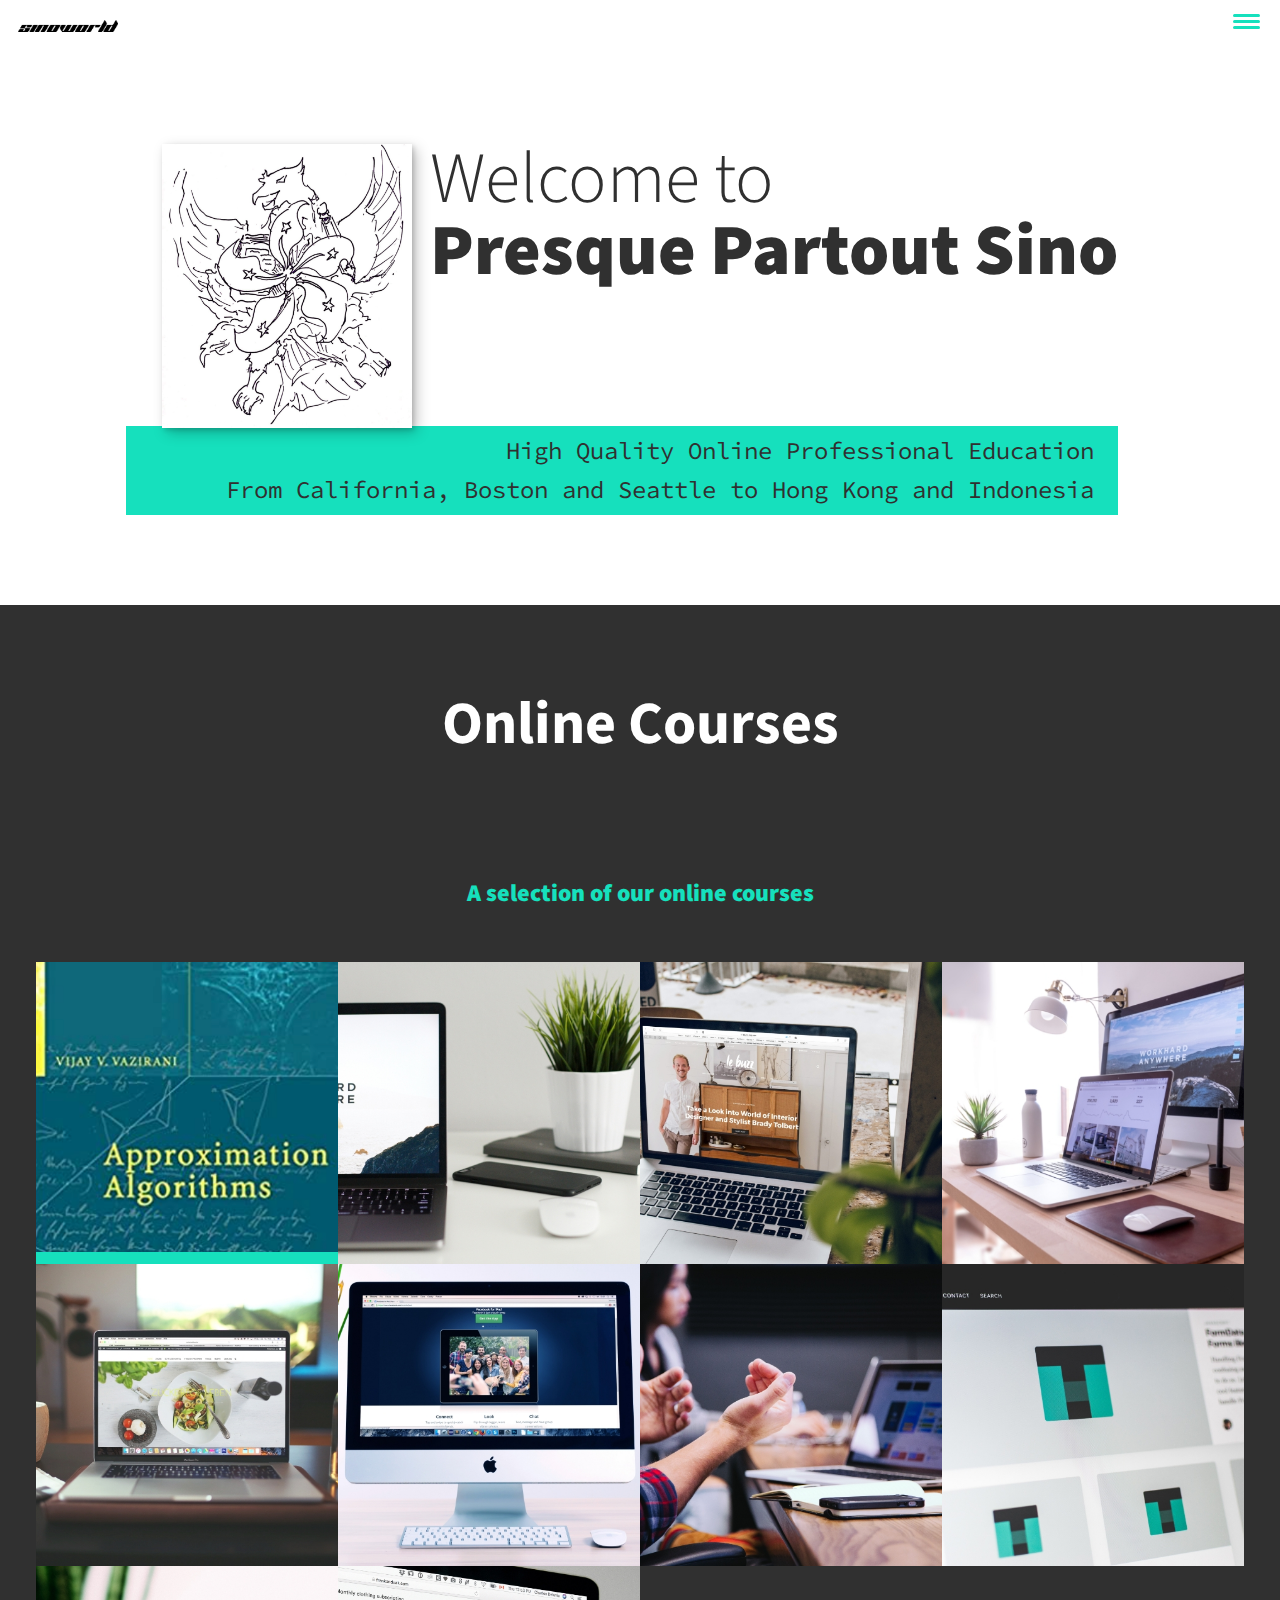
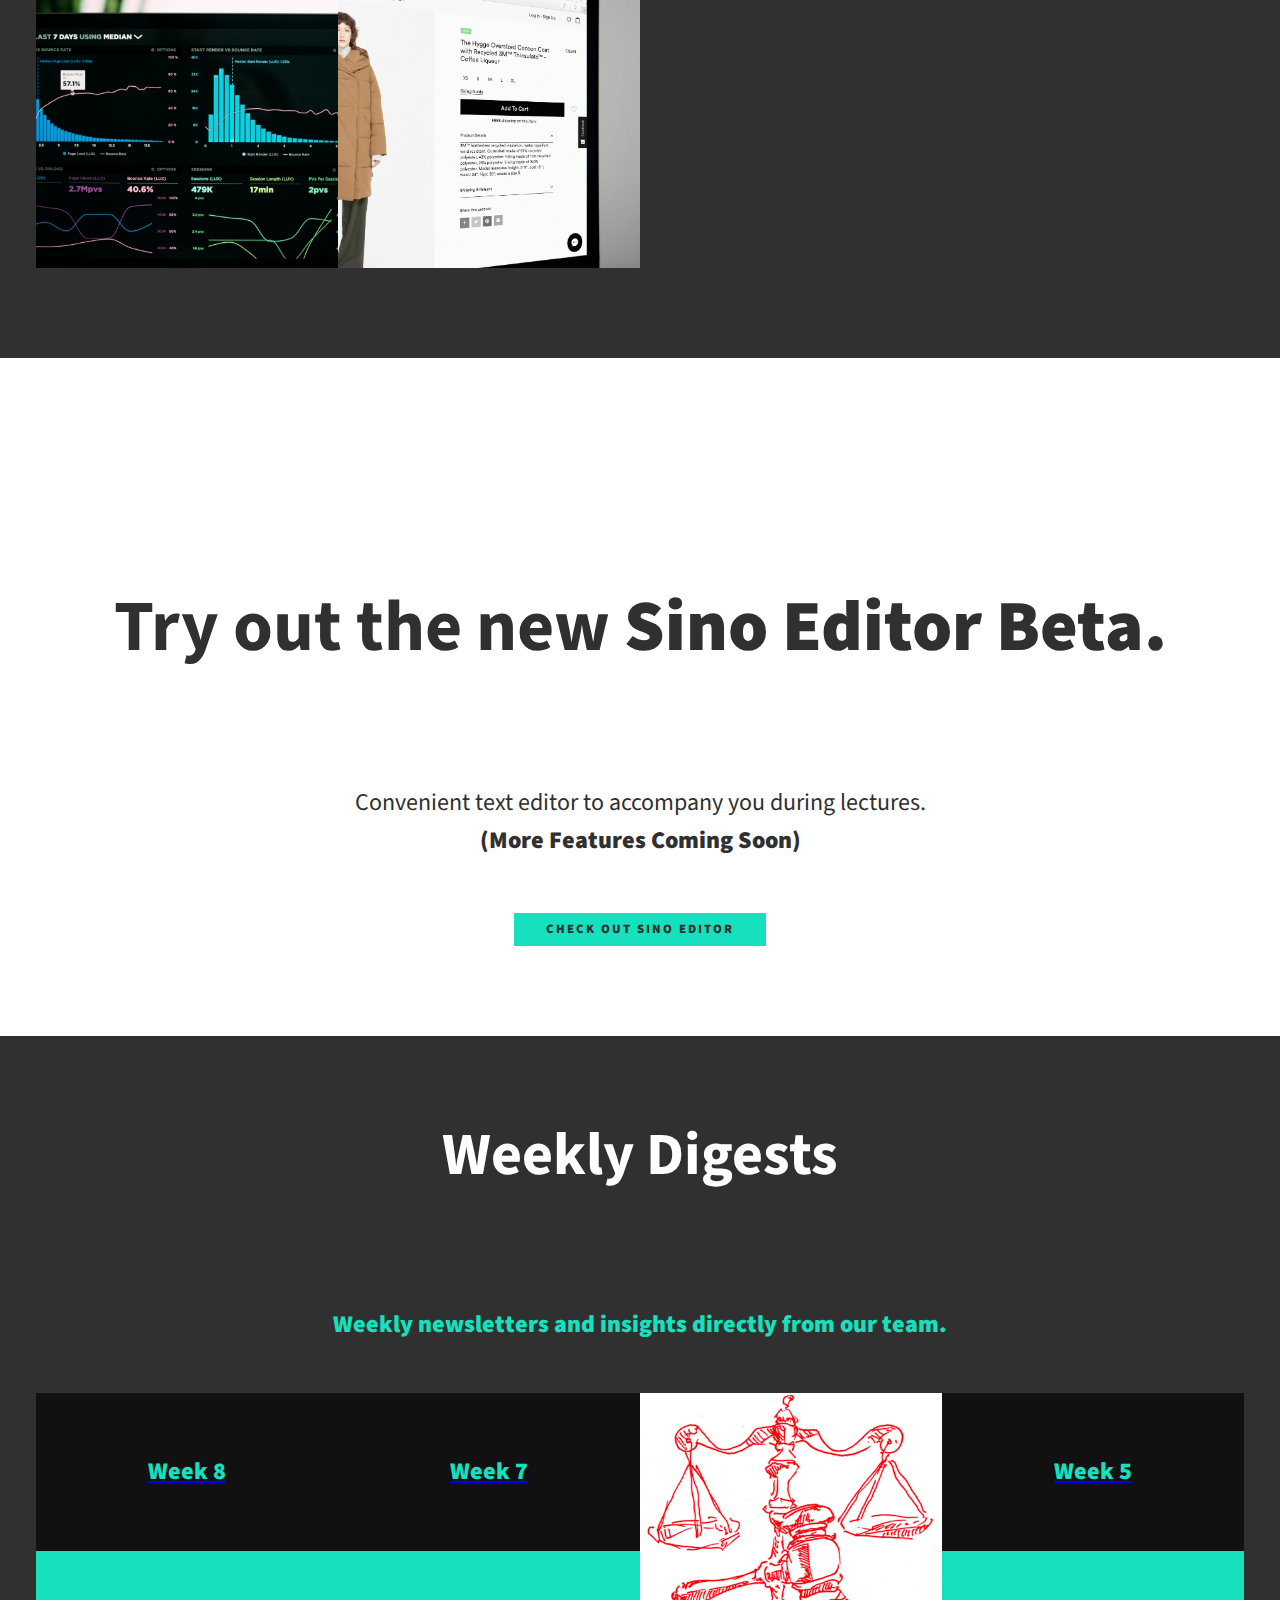
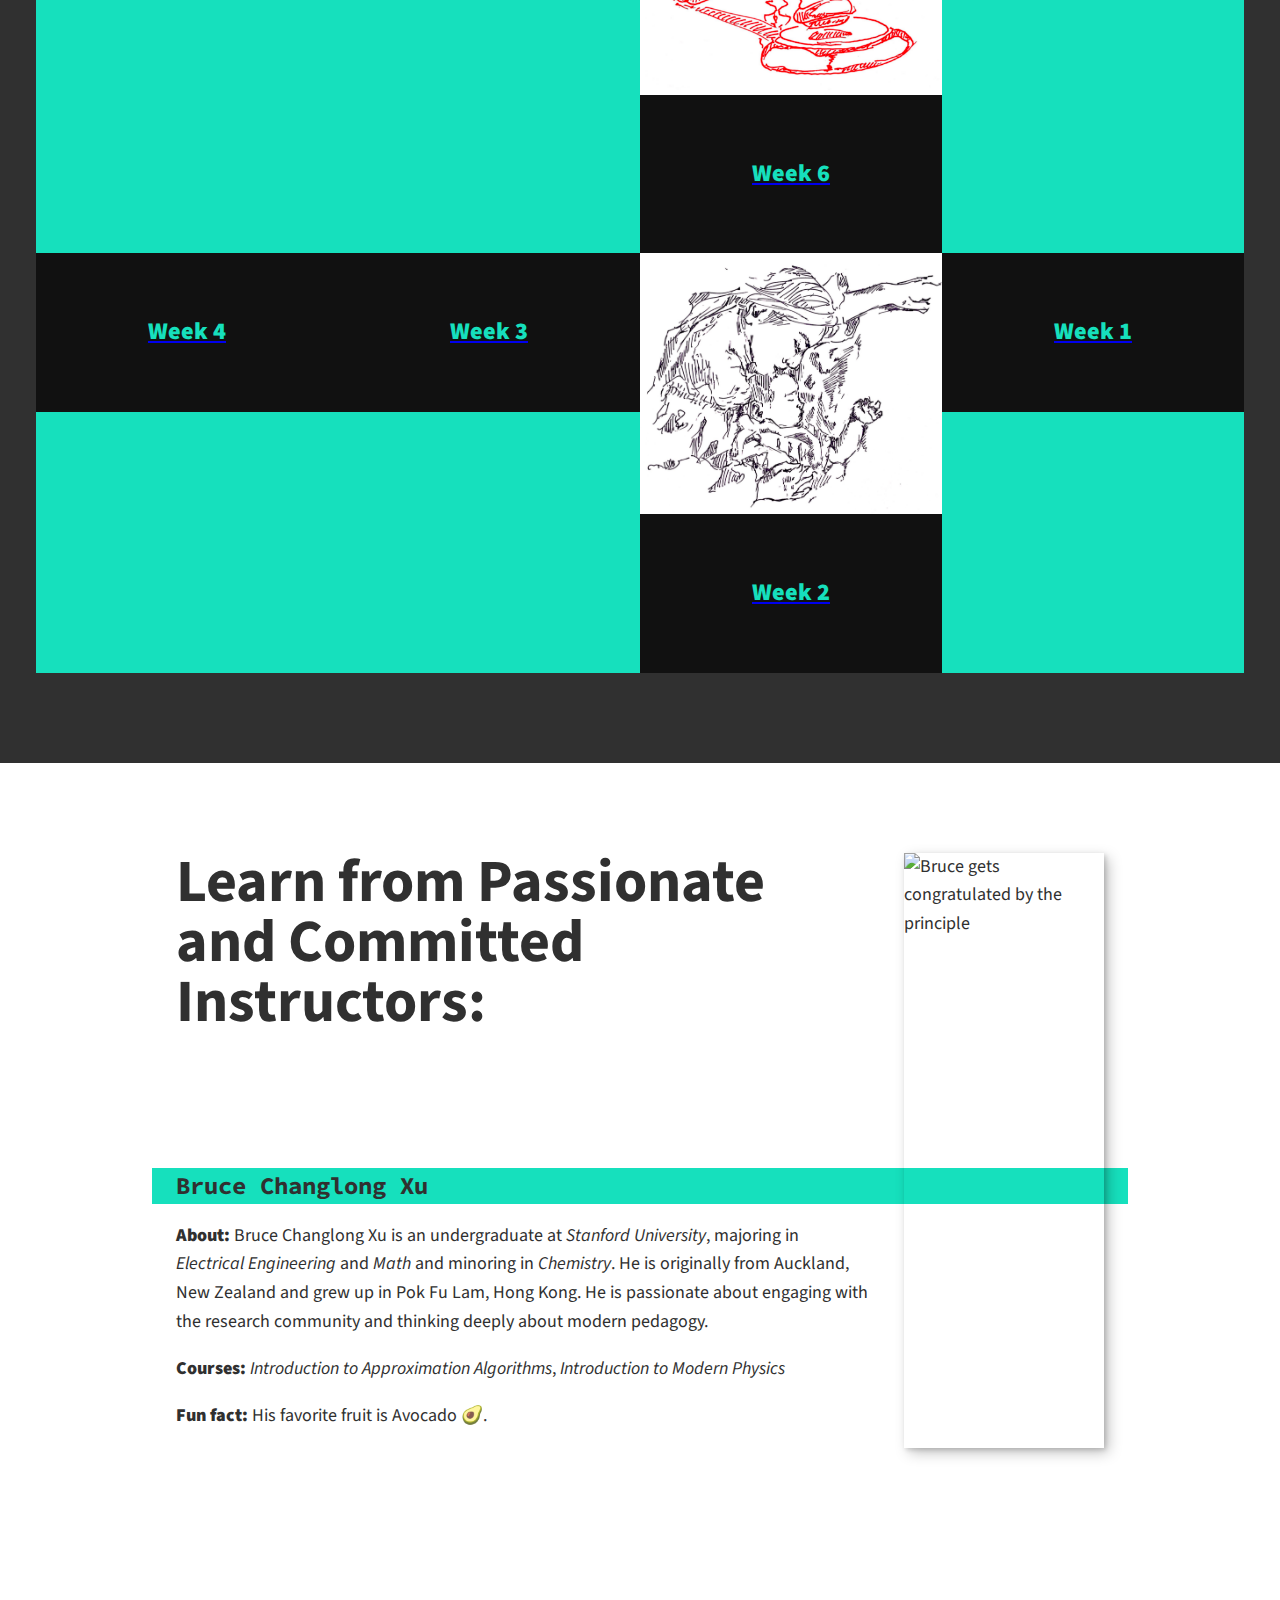
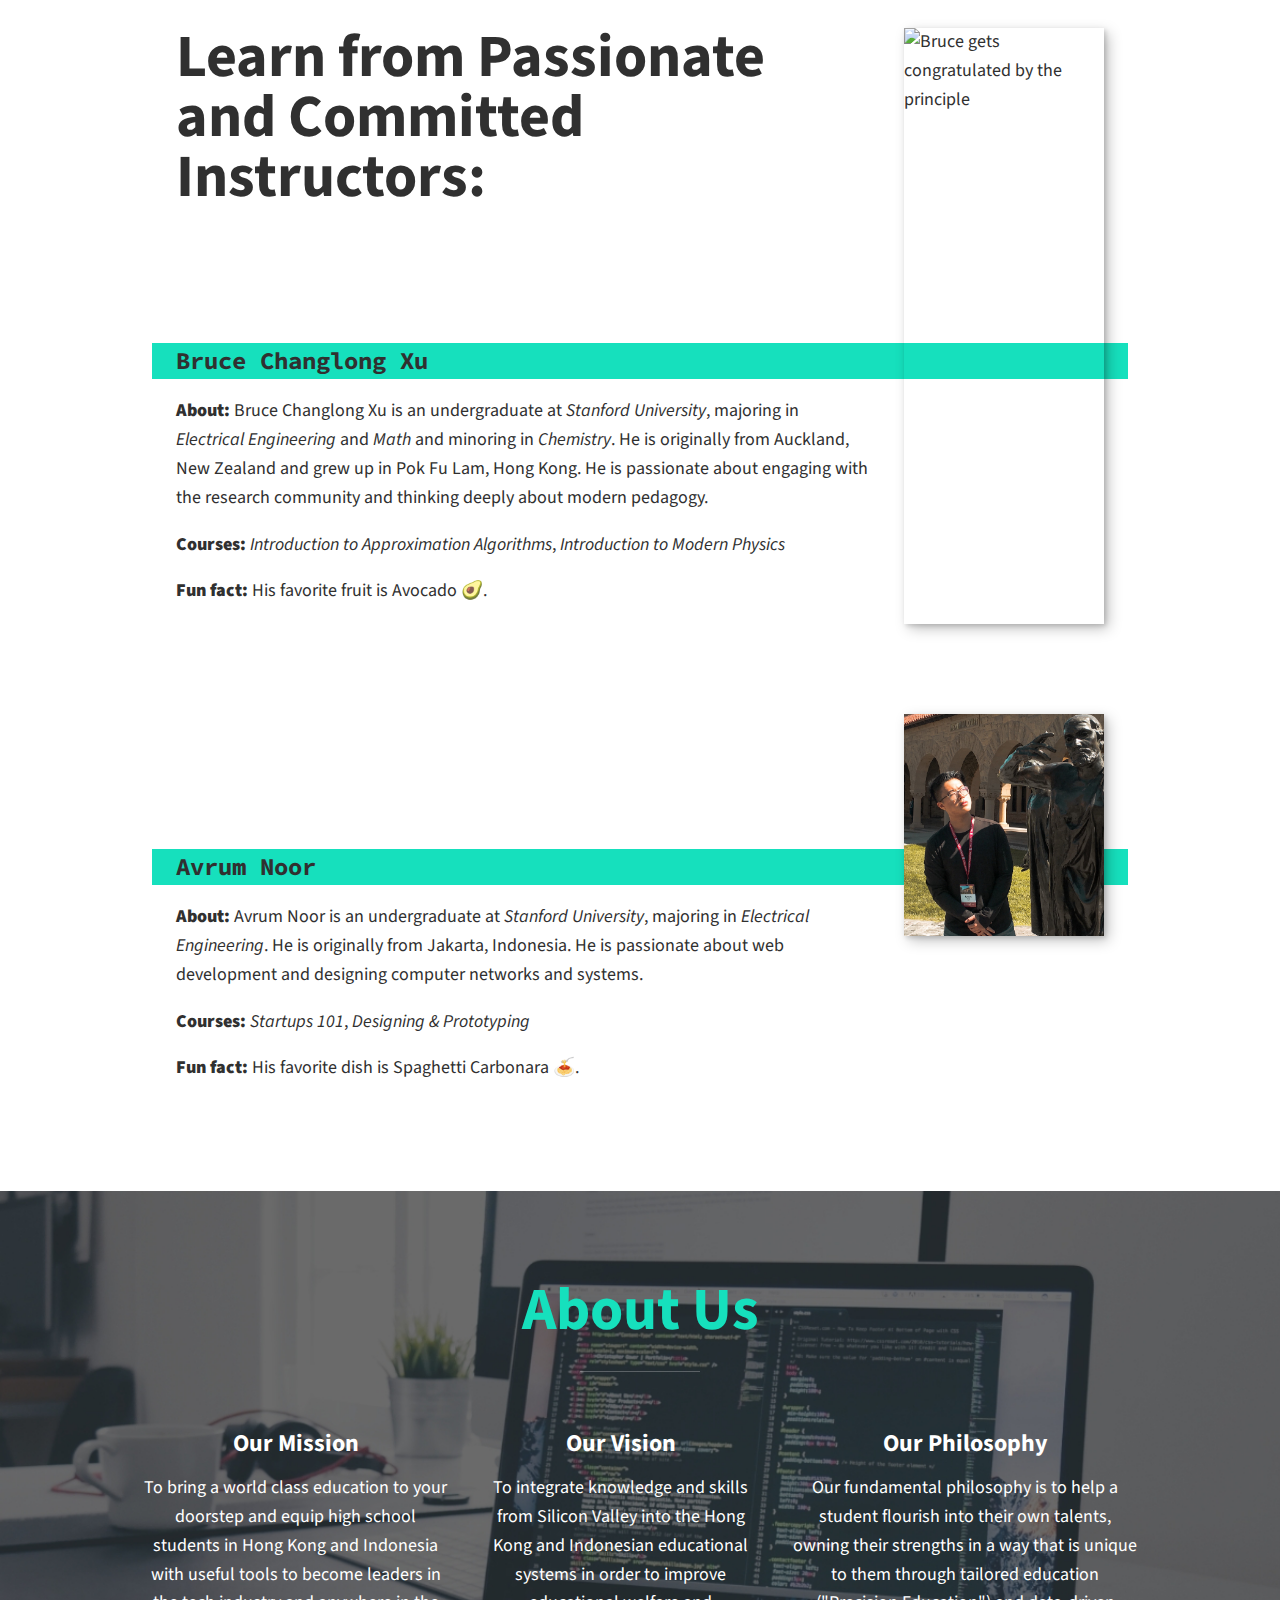
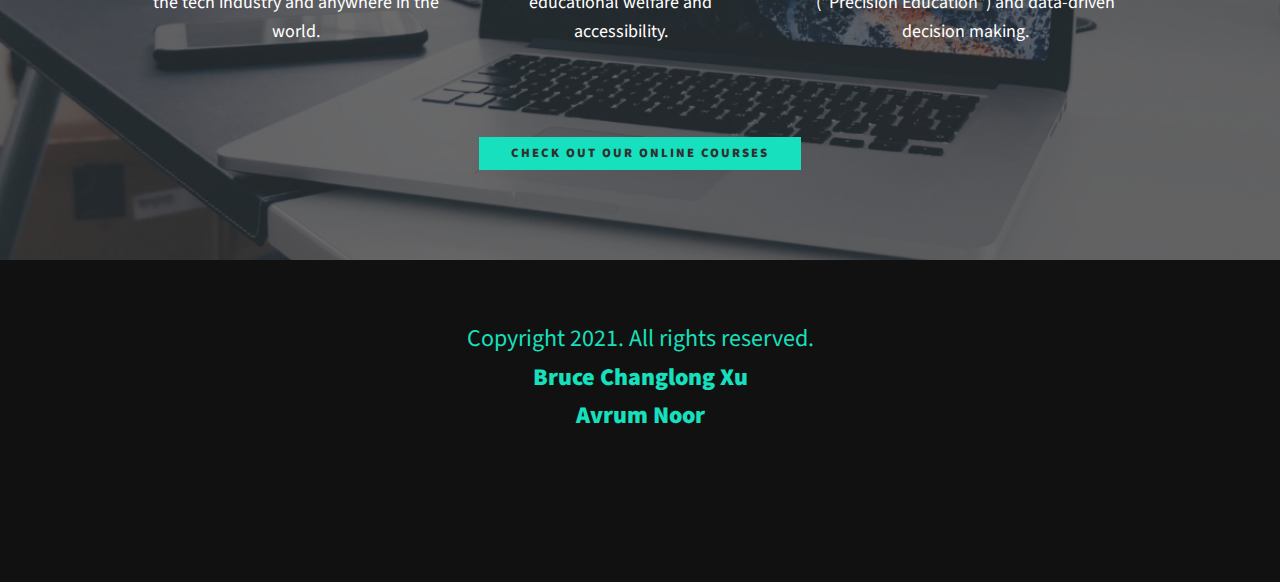
==== index.html @ 6a4237a2 "Testing My Section" ====
<!DOCTYPE html>
<html lang="en">
    <head><link rel="stylesheet" href="https://cdnjs.cloudflare.com/ajax/libs/normalize/8.0.1/normalize.css">
        <meta charset="UTF-8">
        <meta name="viewport" content="width=device-width, initial-scale=1.0">
        <title>Presque Partout Sino</title>
        <link rel="stylesheet" href="https://cdnjs.cloudflare.com/ajax/libs/normalize/7.0.0/normalize.min.css">
        <link rel="stylesheet" href="https://cdnjs.cloudflare.com/ajax/libs/font-awesome/5.11.2/css/all.css" integrity="sha256-46qynGAkLSFpVbEBog43gvNhfrOj+BmwXdxFgVK/Kvc=" crossorigin="anonymous" />  
        
        <!-- Update these with your own fonts -->
        <link href="https://fonts.googleapis.com/css?family=Source+Code+Pro:400,900|Source+Sans+Pro:300,900&display=swap" rel="stylesheet">
        
        <link rel="stylesheet" href="css/style.css">

    </head>
    <body>
        <header>
            <div class="logo">
                <img src="img/sino_world_logo.png" alt="">
            </div>
            <button class="nav-toggle" aria-label="toggle navigation">
                <span class="hamburger"></span>
            </button>
            <nav class="nav">
                <ul class="nav__list">
                    <li class="nav__item"><a href="#home" class="nav__link">Home</a></li>
                    <li class="nav__item"><a href="#work" class="nav__link">Our Online Courses</a></li>
                    <li class="nav__item"><a href="https://avrumnoor.github.io/SinoEditor" class="nav__link">Sino Editor</a></li>
                    <li class="nav__item"><a href="#weekly-digests" class="nav__link">Weekly Digest</a></li>
                    <li class="nav__item"><a href="#about" class="nav__link">Instructors</a></li>
                    <li class="nav__item"><a href="#services" class="nav__link">About Us</a></li>
                </ul>
            </nav>
        </header>
        
        <!-- Introduction -->
        <section class="intro" id="home">
            <h1 class="section__title section__title--intro">
                Welcome to<strong>Presque Partout Sino</strong>
            </h1>
            <p class="section__subtitle section__subtitle--intro">High Quality Online Professional Education<br> From California, Boston and Seattle to Hong Kong and Indonesia</p>
            <img src="img/presque_logo.png" alt="" class="intro__img">
        </section>
        
        <!-- Online Courses -->
        <section class="my-work" id="work">
            <h2 class="section__title section__title--work">Online Courses</h2>
            <p class="section__subtitle section__subtitle--work">A selection of our online courses</p>
            
            <div class="portfolio">
                <!-- Introduction to Approx. Algorithms -->
                <a href="#home" class="portfolio__item">
                    <img src="img/Approximation Algorithms.png" alt="" class="portfolio__img">
                </a>
                
                <!-- Portfolio item 02 -->
                <a href="#home" class="portfolio__item">
                    <img src="img/portfolio-02.jpg" alt="" class="portfolio__img">
                </a>
                
                <!-- Portfolio item 03 -->
                <a href="#home" class="portfolio__item">
                    <img src="img/portfolio-03.jpg" alt="" class="portfolio__img">
                </a>
                
                <!-- Portfolio item 04 -->
                <a href="#home" class="portfolio__item">
                    <img src="img/portfolio-04.jpg" alt="" class="portfolio__img">
                </a>
                
                <!-- Portfolio item 05 -->
                <a href="#home" class="portfolio__item">
                    <img src="img/portfolio-05.jpg" alt="" class="portfolio__img">
                </a>
                
                <!-- Portfolio item 06 -->
                <a href="#home" class="portfolio__item">
                    <img src="img/portfolio-06.jpg" alt="" class="portfolio__img">
                </a>
                
                <!-- Portfolio item 07 -->
                <a href="#home" class="portfolio__item">
                    <img src="img/portfolio-07.jpg" alt="" class="portfolio__img">
                </a>
                
                <!-- Portfolio item 08 -->
                <a href="#home" class="portfolio__item">
                    <img src="img/portfolio-08.jpg" alt="" class="portfolio__img">
                </a>
                
                <!-- Portfolio item 09 -->
                <a href="#home" class="portfolio__item">
                    <img src="img/portfolio-09.jpg" alt="" class="portfolio__img">
                </a>
                
                <!-- Portfolio item 0 0-->
                <a href="#home" class="portfolio__item">
                    <img src="img/portfolio-10.jpg" alt="" class="portfolio__img">
                </a>
            </div>
        </section>
        
        <section class="sino-editor">
            <h1 class="section__title">
                <br>
                <br>
                Try out the new <strong>Sino Editor Beta.</strong>
            </h1>
            <p class="section__subtitle">Convenient text editor to accompany you during lectures.<br>
                <strong>(More Features Coming Soon)</strong></p>
            <br>
            <a href="https://avrumnoor.github.io/SinoEditor" class="btn">Check Out Sino Editor</a>
        </section>

        <!-- Weekly Digests -->
        <section class="my-weeklydigests" id="weekly-digests">
            <h2 class="section__title section__title--weeklydigests">Weekly Digests</h2>
            <p class="section__subtitle section__subtitle--work">Weekly newsletters and insights directly from our team.</p>
            <div class="portfolio">

                <!-- Time as a Parameter -->
                <a class="portfolio__item" href="portfolio-item-8.html">
                    <img src="weeklydigests/Tree of Time.png" alt="" class="portfolio__img">
                    <div class="footer">
                        <div href="" class="footer__link">Week 8</div>
                    </div>
                </a>
                
                <!-- Exercise -->
                <a class="portfolio__item" href="portfolio-item-7.html">
                    <img src="weeklydigests/Exercise.png" alt="" class="portfolio__img">
                    <div class="footer">
                        <div href="" class="footer__link">Week 7</div>
                    </div>
                </a>

                <!-- Vickrey Auctions -->
                <a class="portfolio__item" href="portfolio-item-6.html">
                    <img src="weeklydigests/Vickrey Auctions.png" alt="" class="portfolio__img">
                    <div class="footer">
                        <div href="" class="footer__link">Week 6</div>
                    </div>
                </a>
                
                <!-- The Case against Scarcity -->
                <a class="portfolio__item" href="portfolio-item-5.html">
                    <img src="weeklydigests/The_Case_against_Scarcity.png" alt="" class="portfolio__img">
                    <div class="footer">
                        <div href="" class="footer__link">Week 5</div>
                    </div>
                </a>

                <!-- Constancy and Continuity -->
                <a class="portfolio__item" href="portfolio-item-4.html">
                    <img src="weeklydigests/Constancy_and_Continuity.png" alt="" class="portfolio__img">
                    <div class="footer">
                        <div href="" class="footer__link">Week 4</div>
                    </div>
                </a>

                <!-- Information Loss -->
                <a class="portfolio__item" href="portfolio-item-3.html">
                    <img src="weeklydigests/Information_Loss.png" alt="" class="portfolio__img">
                    <div class="footer">
                        <div href="" class="footer__link">Week 3</div>
                    </div>
                </a>
                
                <!-- Self Care -->
                <a class="portfolio__item" href="portfolio-item-2.html">
                    <img src="weeklydigests/Self Care.png" alt="" class="portfolio__img">
                    <div class="footer">
                        <div href="" class="footer__link">Week 2</div>
                    </div>
                </a>

                <!-- Hidden Value of Mathematics-->
                <a class="portfolio__item" href="portfolio-item.html">
                    <img src="weeklydigests/Erdos.png" alt="" class="portfolio__img">
                    <div class="footer">
                        <div href="" class="footer__link">Week 1</div>
                    </div>
                </a>
            </div>
        </section>
        
        <!-- About me -->
        <section class="about-me" id="about">
            <h2 class="section__title section__title--about">Learn from Passionate and Committed Instructors: </h2>
            <h3 class ="section__subtitle section__subtitle--about">Bruce Changlong Xu</h3>
            <div class="about-me__body">
                <p> <strong>About:</strong> Bruce Changlong Xu is an undergraduate at <em>Stanford University</em>,
                 majoring in <em>Electrical Engineering</em> and <em>Math</em> and minoring in <em>Chemistry</em>. 
                 He is originally from Auckland, New Zealand and grew up in Pok Fu Lam, Hong Kong. He is passionate about engaging with the research community and thinking deeply about modern pedagogy. </p>
                 <p> <strong>Courses:</strong> <em>Introduction to Approximation Algorithms</em>, <em>Introduction to Modern Physics</em></p>
                 <p> <strong>Fun fact:</strong> His favorite fruit is Avocado 🥑.</p>
            </div>
            <img src="img/Lantana 2.jpg" alt="Bruce gets congratulated by the principle" class="about-me__img">
         </section>

         <section class="about-me" id="about">
            <h2 class="section__title section__title--about">Learn from Passionate and Committed Instructors: </h2>
            <h3 class ="section__subtitle section__subtitle--about">Bruce Changlong Xu</h3>
            <div class="about-me__body">
                <p> <strong>About:</strong> Bruce Changlong Xu is an undergraduate at <em>Stanford University</em>,
                 majoring in <em>Electrical Engineering</em> and <em>Math</em> and minoring in <em>Chemistry</em>. 
                 He is originally from Auckland, New Zealand and grew up in Pok Fu Lam, Hong Kong. He is passionate about engaging with the research community and thinking deeply about modern pedagogy. </p>
                 <p> <strong>Courses:</strong> <em>Introduction to Approximation Algorithms</em>, <em>Introduction to Modern Physics</em></p>
                 <p> <strong>Fun fact:</strong> His favorite fruit is Avocado 🥑.</p>
            </div>
            <img src="img/Lantana 2.jpg" alt="Bruce gets congratulated by the principle" class="about-me__img">
         </section>
 
         <section_2 class="about-me" id="about">
             <h2 class="section__title section__title--about"></h2>
             <h3 class ="section__subtitle section__subtitle--about">Avrum Noor</h3>
             <div class="about-me__body">
                 <p> <strong>About:</strong> Avrum Noor is an undergraduate at <em>Stanford University</em>,
                     majoring in <em>Electrical Engineering</em>. 
                     He is originally from Jakarta, Indonesia. He is passionate about web development and designing computer
                     networks and systems.</p>
                     <p> <strong>Courses:</strong> <em>Startups 101</em>, <em>Designing & Prototyping</em></p>
                     <p> <strong>Fun fact:</strong> His favorite dish is Spaghetti Carbonara 🍝.
                 </p>
             </div>
             <img src="img/avrum.jpg" alt="Avrum Posing" class="about-me__img">
          </section_2>

        <!-- My services -->
        <section class="my-services" id="services">
            <h2 class="section__title section__title--services">About Us</h2>
            <div class="services">
                <div class="service">
                    <h3>Our Mission</h3>
                    <p>To bring a world class education to your doorstep and equip 
                        high school students in Hong Kong and Indonesia with useful tools 
                        to become leaders in the tech industry and anywhere in the world. </p>
                </div> <!-- / service -->
                
                <div class="service">
                    <h3>Our Vision</h3>
                    <p>To integrate knowledge and skills from Silicon Valley into the Hong Kong 
                        and Indonesian educational systems in order to improve educational welfare 
                        and accessibility.</p>
                </div> <!-- / service -->
                
                <div class="service">
                    <h3>Our Philosophy</h3>
                    <p>Our fundamental philosophy is to help a student flourish into their own talents, 
                        owning their strengths in a way that is unique to them through tailored education 
                        ("Precision Education") and data-driven decision making. </p>
                </div> <!-- / service -->
            </div> <!-- / services -->
            
            <a href="#work" class="btn">Check Out Our Online Courses</a>
        </section>
        
        
        <!-- Footer -->
        <footer class="footer">
            <!-- replace with your own email address -->
            Copyright 2021. All rights reserved.
            <br>
            <a href="https://brucechanglongxu.github.io" class="footer__link">Bruce Changlong Xu
            <br>
            <a href="https://avrumnoor.github.io" class="footer__link">Avrum Noor
            </a>
            <ul class="social-list">
                <li class="social-list__item">
                    <a class="social-list__link" href="https://instagram.com">
                        <i class="fab fa-instagram"></i>
                    </a>
                </li>
                <li class="social-list__item">
                    <a class="social-list__link" href="https://twitter.com">
                        <i class="fab fa-twitter"></i>
                    </a>
                </li>
            </ul>
        </footer>
        
        
        <script src="js/index.js"></script>
        
    </body>
</html>
---- css/style.css ----
*,
*::before,
*::after {
  box-sizing: border-box;
}

/* Custom Properties, update these for your own design */

:root {
  --ff-primary: "Source Sans Pro", sans-serif;
  --ff-secondary: "Source Code Pro", monospace;

  --fw-reg: 300;
  --fw-bold: 900;

  --clr-light: #fff;
  --clr-dark: #303030;
  --clr-accent: #16e0bd;

  --fs-h1: 3rem;
  --fs-h2: 2.25rem;
  --fs-h3: 1.25rem;
  --fs-body: 1rem;

  --bs: 0.25em 0.25em 0.75em rgba(0, 0, 0, 0.25),
    0.125em 0.125em 0.25em rgba(0, 0, 0, 0.15);
}

@media (min-width: 800px) {
  :root {
    --fs-h1: 4.5rem;
    --fs-h2: 3.75rem;
    --fs-h3: 1.5rem;
    --fs-body: 1.125rem;
  }
}

/* General styles */

/* endable this to add smooth scrolling */
/* html {
    scroll-behavior: smooth;
} */

body {
  background: var(--clr-light);
  color: var(--clr-dark);
  margin: 0;
  font-family: var(--ff-primary);
  font-size: var(--fs-body);
  line-height: 1.6;
}

section {
  padding: 5em 2em;
}

section_2 {
  padding-left: 2em;
  padding-right: 2em;
  padding-bottom: 5em;
}

img {
  display: block;
  max-width: 100%;
}

strong {
  font-weight: var(--fw-bold);
}

:focus {
  outline: 3px solid var(--clr-accent);
  outline-offset: 3px;
}

/* Buttons */

.btn {
  display: inline-block;
  padding: 0.5em 2.5em;
  background: var(--clr-accent);
  color: var(--clr-dark);
  text-decoration: none;
  cursor: pointer;
  font-size: 0.8rem;
  text-transform: uppercase;
  letter-spacing: 2px;
  font-weight: var(--fw-bold);
  transition: transform 200ms ease-in-out;
}

.btn:hover {
  transform: scale(1.1);
}

/* Typography */

h1,
h2,
h3 {
  line-height: 1;
  margin: 0;
}

h1 {
  font-size: var(--fs-h1);
}
h2 {
  font-size: var(--fs-h2);
}
h3 {
  font-size: var(--fs-h3);
}

.section__title {
  margin-bottom: 0.25em;
}

.section__title_2 {
  margin-bottom: 0em;
}

.section__title--intro {
  font-weight: var(--fw-reg);
}

.section__title--intro strong {
  display: block;
}

.section__subtitle {
  margin-top: 5em;
  font-size: var(--fs-h3);
}

.section__subtitle--intro,
.section__subtitle--about {
  background: var(--clr-accent);
  padding: 0.25em 1em;
  font-family: var(--ff-secondary);
  margin-bottom: 0em;
}

.section__subtitle--work {
  color: var(--clr-accent);
  font-weight: var(--fw-bold);
  margin-bottom: 2em;
}

/* header */

header {
  display: flex;
  justify-content: space-between;
  padding: 1em;
}

.logo {
  max-width: 100px;
}

.nav {
  position: fixed;
  background: var(--clr-dark);
  color: var(--clr-light);
  top: 0;
  bottom: 0;
  left: 0;
  right: 0;
  z-index: 100;

  transform: translateX(100%);
  transition: transform 250ms cubic-bezier(0.5, 0, 0.5, 1);
}

.nav__list {
  list-style: none;
  display: flex;
  height: 100%;
  flex-direction: column;
  justify-content: space-evenly;
  align-items: center;
  margin: 0;
  padding: 0;
}

.nav__link {
  color: inherit;
  font-weight: var(--fw-bold);
  font-size: var(--fs-h2);
  text-decoration: none;
}

.nav__link:hover {
  color: var(--clr-accent);
}

.nav-toggle {
  padding: 0.5em;
  background: transparent;
  border: 0;
  cursor: pointer;
  position: absolute;
  right: 1em;
  top: 1em;
  z-index: 1000;
}

.nav-open .nav {
  transform: translateX(0);
}

.nav-open .nav-toggle {
  position: fixed;
}

.nav-open .hamburger {
  transform: rotate(0.625turn);
}

.nav-open .hamburger::before {
  transform: rotate(90deg) translateX(-6px);
}

.nav-open .hamburger::after {
  opacity: 0;
}

.hamburger {
  display: block;
  position: relative;
}

.hamburger,
.hamburger::before,
.hamburger::after {
  background: var(--clr-accent);
  width: 2em;
  height: 3px;
  border-radius: 1em;
  transition: transform 250ms ease-in-out;
}

.hamburger::before,
.hamburger::after {
  content: "";
  position: absolute;
  left: 0;
  right: 0;
}

.hamburger::before {
  top: 6px;
}
.hamburger::after {
  bottom: 6px;
}

/*  Intro section  */

.intro {
  position: relative;
}

.intro__img {
  box-shadow: var(--bs);
}

.section__subtitle--intro {
  display: inline-block;
}

@media (min-width: 600px) {
  .intro {
    display: grid;
    width: min-content;
    margin: 0 auto;
    grid-column-gap: 1em;
    grid-template-areas:
      "img title"
      "img subtitle";
    grid-template-columns: min-content max-content;
  }

  .intro__img {
    grid-area: img;
    min-width: 250px;
    position: relative;
    z-index: 2;
  }

  .section__subtitle--intro {
    align-self: start;
    grid-column: -1 / 1;
    grid-row: 2;
    text-align: right;
    position: relative;
    left: -1.5em;
    width: calc(100% + 1.5em);
  }
}

/*  My services section  */

.my-services {
  background-color: var(--clr-dark);
  background-image: url(../img/services-bg.jpg);
  background-size: cover;
  /* background-blend-mode: multiply; */
  color: var(--clr-light);
  text-align: center;
}

.sino-editor {
  background-color: var(--clr-light);
  background-image: url(../img/sino-editor.jpg);
  background-size: cover;
  background-blend-mode: multiply;
  color: var(--clr-dark);
  text-align: center;
}

.section__title--services {
  color: var(--clr-accent);
  position: relative;
}

.section__title--services::after {
  content: "";
  display: block;
  width: 2em;
  height: 1px;
  margin: 0.5em auto 1em;
  background: var(--clr-light);
  opacity: 0.25;
}

.services {
  margin-bottom: 4em;
}

.service {
  max-width: 500px;
  margin: 0 auto;
}

@media (min-width: 800px) {
  .services {
    display: flex;
    max-width: 1000px;
    margin-left: auto;
    margin-right: auto;
  }

  .service + .service {
    margin-left: 2em;
  }
}

.about-me {
  max-width: 1000px;
  margin: 0 auto;
}

.about-me__img {
  box-shadow: var(--bs);
}

@media (min-width: 600px) {
  .about-me {
    display: grid;
    grid-template-columns: 1fr 200px;
    grid-template-areas:
      "title img"
      "subtitle img"
      "text img";
    grid-column-gap: 2em;
  }

  .section__title--about {
    grid-area: title;
  }

  .section__subtitle--about {
    grid-column: 1 / -1;
    grid-row: 2;
    position: relative;
    left: -1em;
    width: calc(100% + 2em);
    padding-left: 1em;
    padding-right: calc(200px + 4em);
  }

  .about-me__img {
    grid-area: img;
    position: relative;
    z-index: 2;
  }
}

/* My Work */

.my-work {
  background-color: var(--clr-dark);
  color: var(--clr-light);
  text-align: center;
}

/* Weekly Digests */
.my-weeklydigests {
  background-color: var(--clr-dark);
  color: var(--clr-light);
  text-align: center;
}

.portfolio {
  display: grid;
  grid-template-columns: repeat(auto-fit, minmax(300px, 1fr));
}

.portfolio__item {
  background: var(--clr-accent);
  overflow: hidden;
}

.portfolio__img {
  transition: transform 750ms cubic-bezier(0.5, 0, 0.5, 1), opacity 250ms linear;
}

.portfolio__item:focus {
  position: relative;
  z-index: 2;
}

.portfolio__img:hover,
.portfolio__item:focus .portfolio__img {
  transform: scale(1.2);
  opacity: 0.5;
}

/* footer */

.footer {
  background: #111;
  color: var(--clr-accent);
  text-align: center;
  padding: 2.5em 0;
  font-size: var(--fs-h3);
}

.footer a {
  color: inherit;
  text-decoration: none;
}

.footer__link {
  font-weight: var(--fw-bold);
}

.footer__link:hover,
.social-list__link:hover {
  opacity: 0.7;
}

.footer__link:hover {
  text-decoration: underline;
}

.social-list {
  list-style: none;
  display: flex;
  justify-content: center;
  margin: 2em 0 0;
  padding: 0;
}

.social-list__item {
  margin: 0 0.5em;
}

.social-list__link {
  padding: 0.5em;
}

.portfolio-item-individual {
  padding: 0 2em 2em;
  max-width: 1000px;
  margin: 0 auto;
}

.portfolio-item-individual p {
  max-width: 600px;
  margin-left: auto;
  margin-right: auto;
}
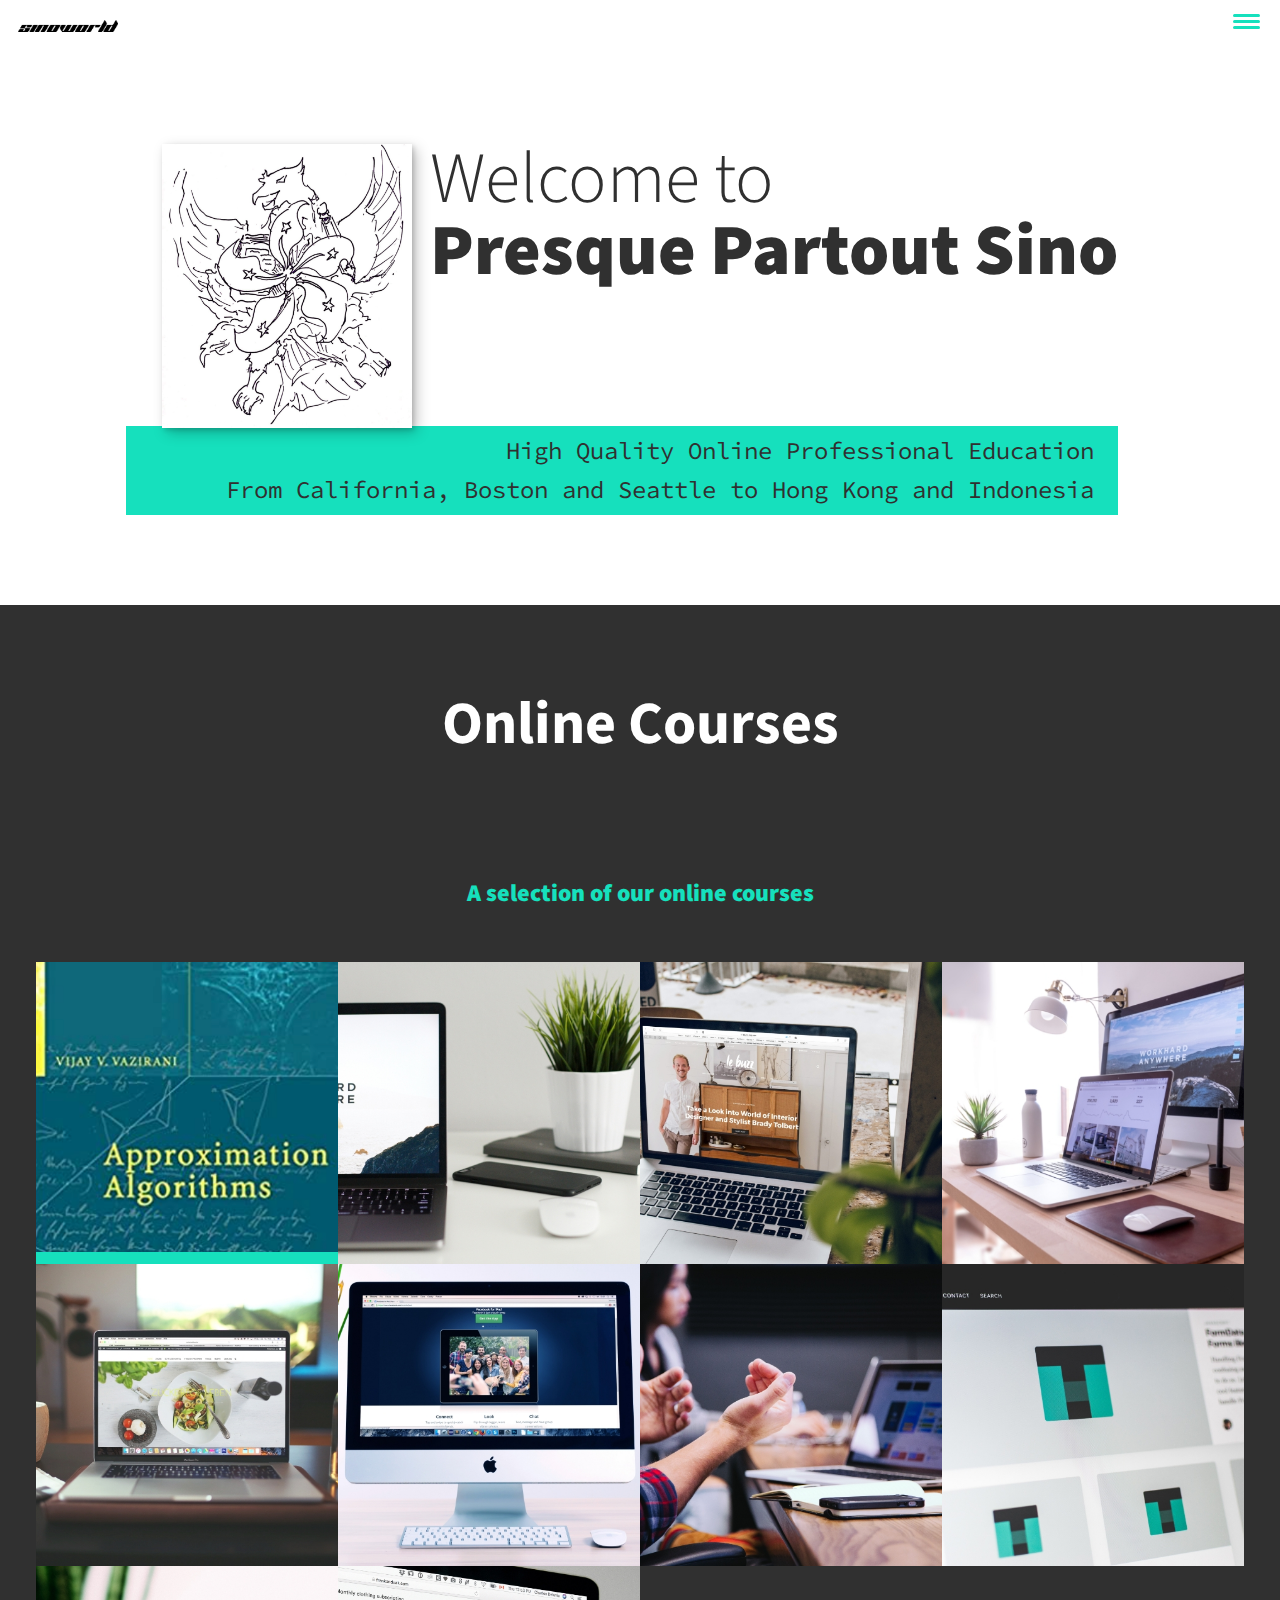
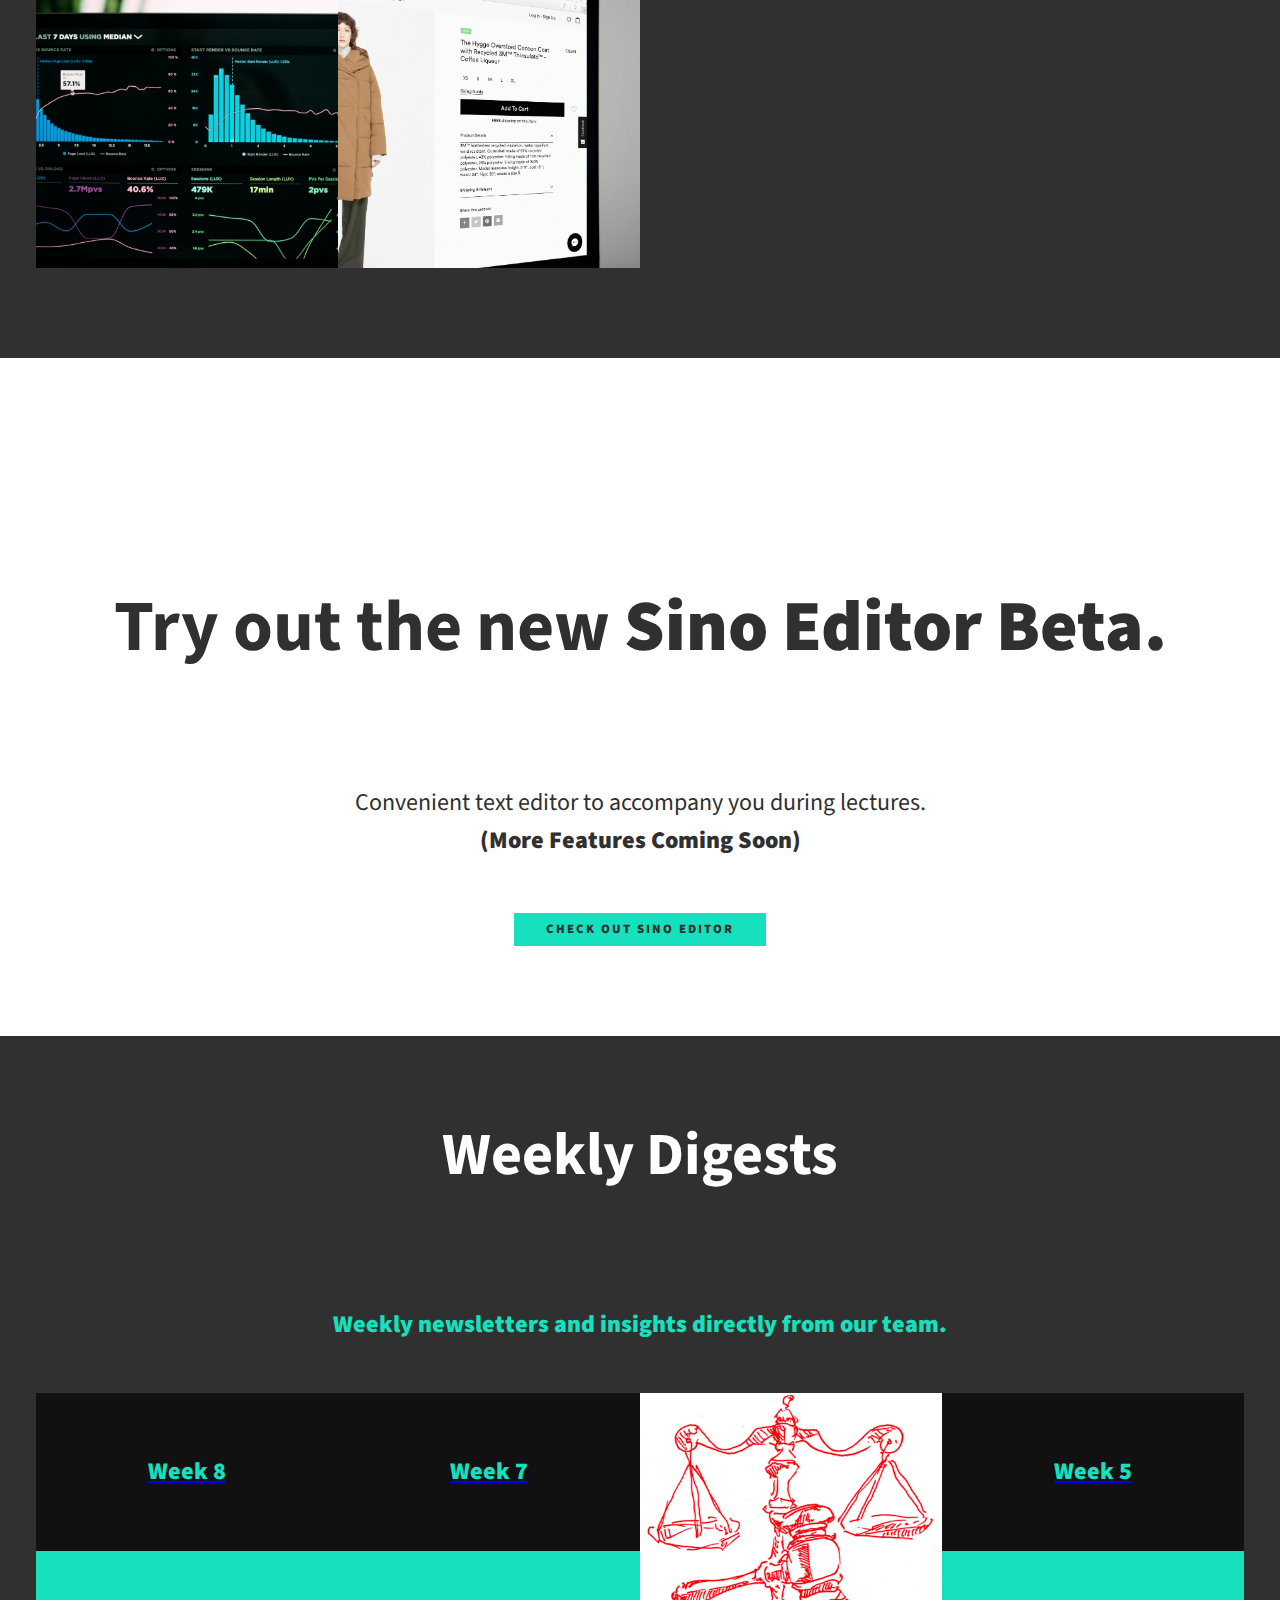
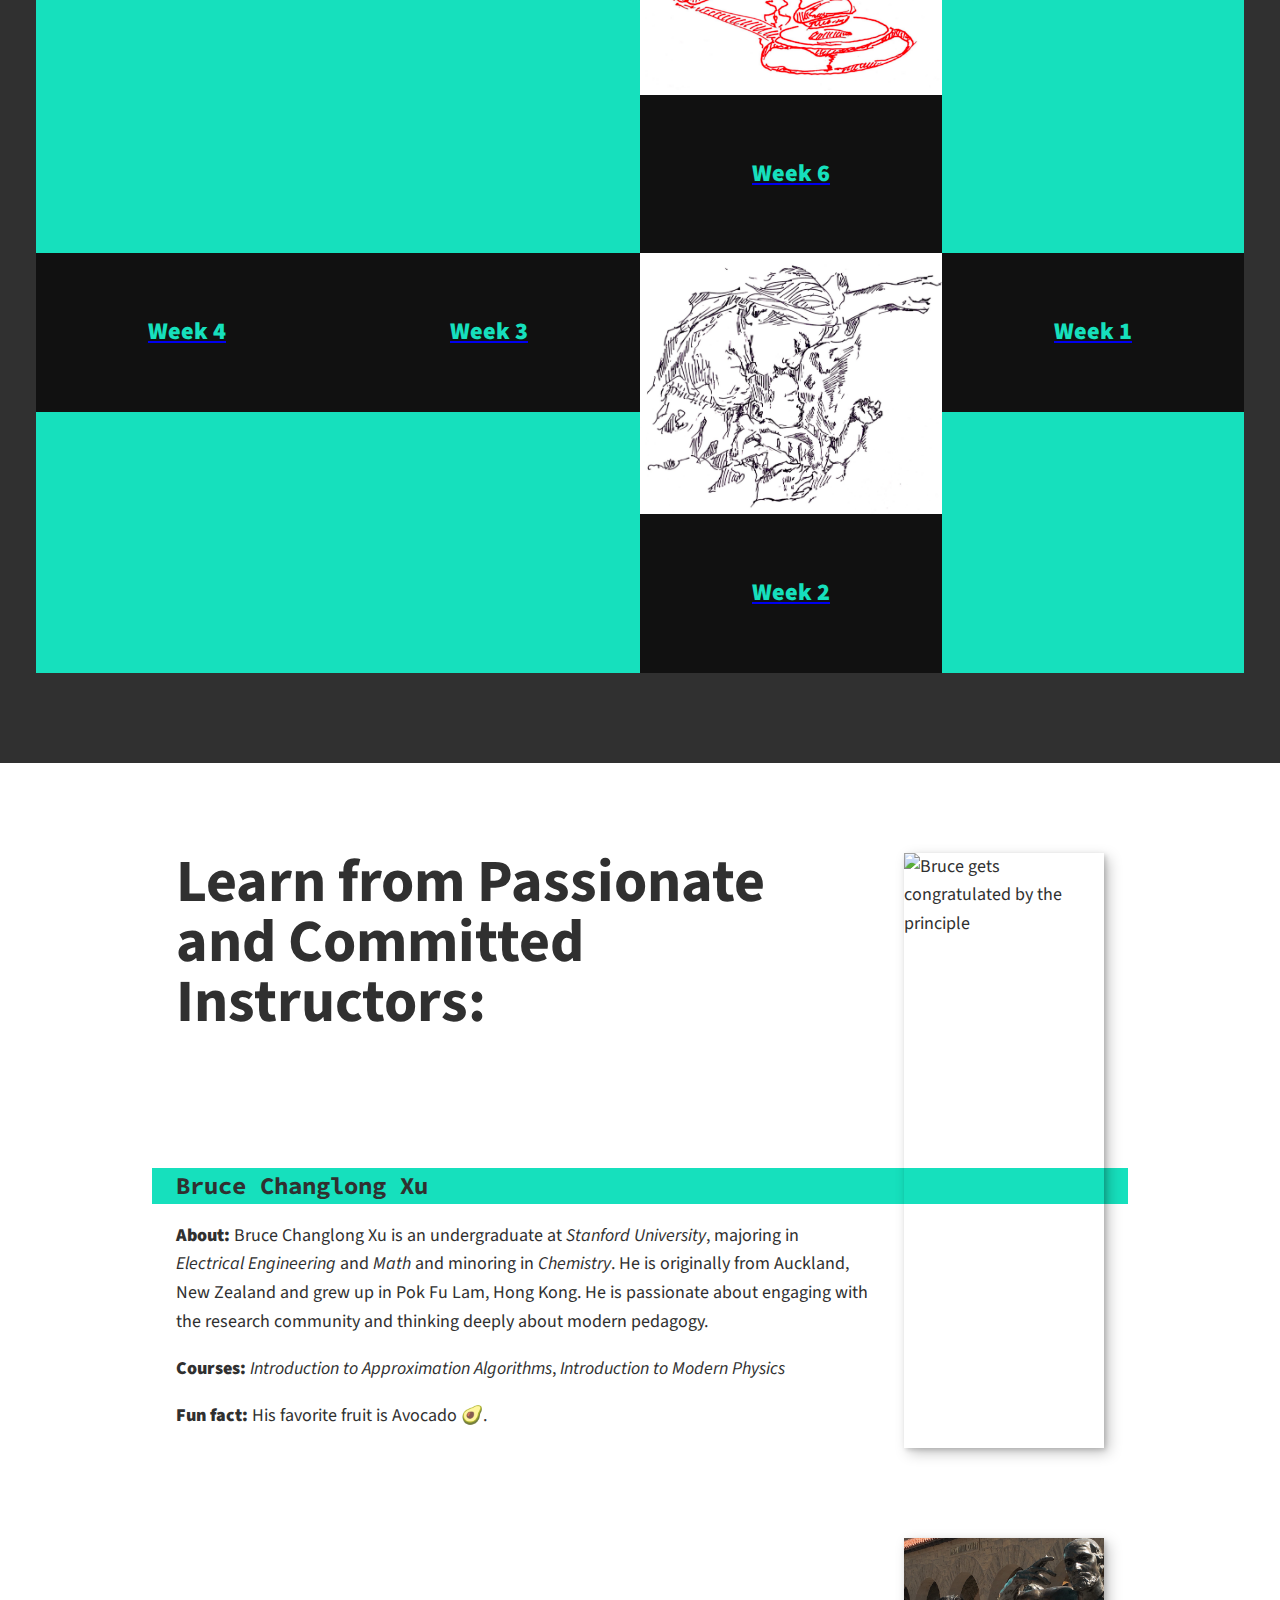
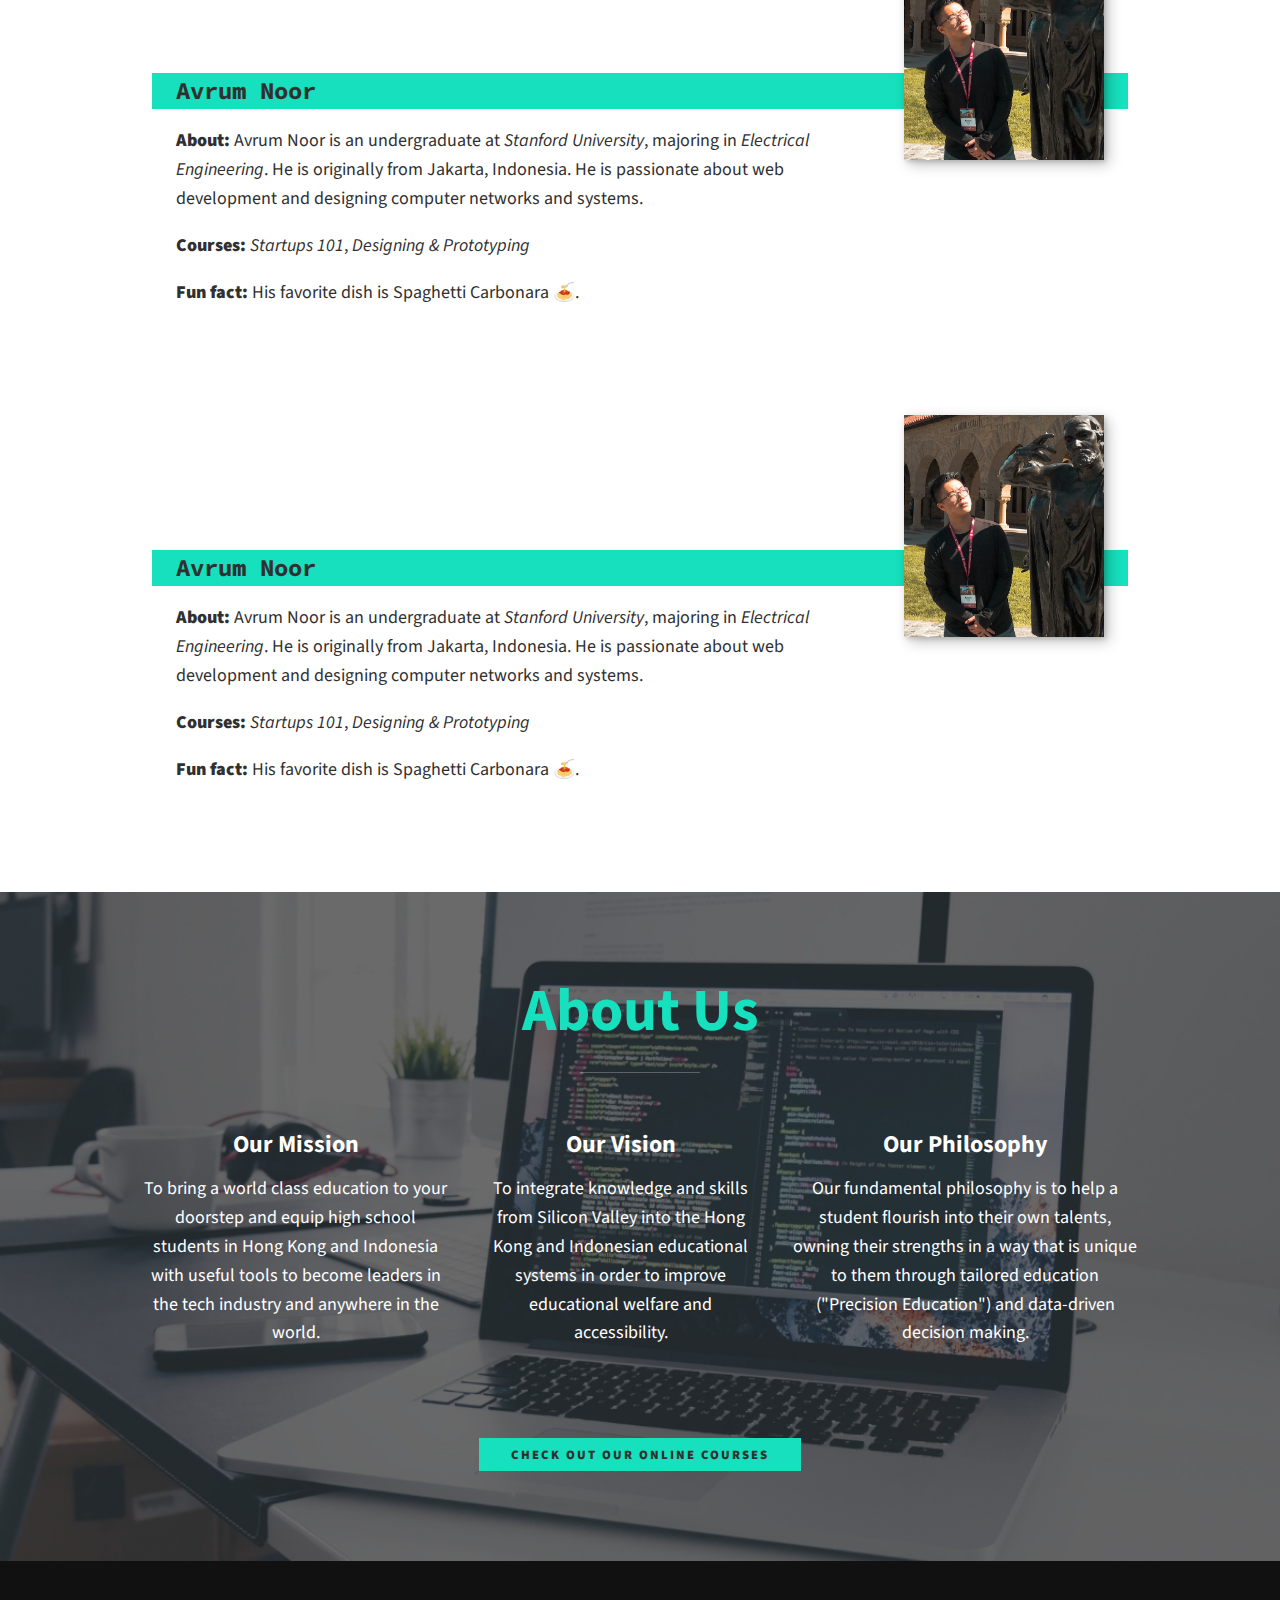
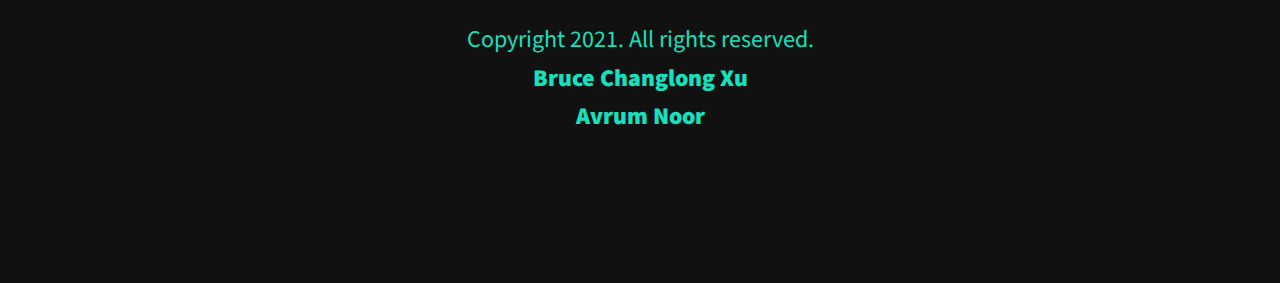
==== commit d8b585e0: "Adding My Section" ====
--- a/index.html
+++ b/index.html
@@ -198,19 +198,21 @@
             <img src="img/Lantana 2.jpg" alt="Bruce gets congratulated by the principle" class="about-me__img">
          </section>
 
-         <section class="about-me" id="about">
-            <h2 class="section__title section__title--about">Learn from Passionate and Committed Instructors: </h2>
-            <h3 class ="section__subtitle section__subtitle--about">Bruce Changlong Xu</h3>
+         <section_2 class="about-me" id="about">
+            <h2 class="section__title section__title--about"></h2>
+            <h3 class ="section__subtitle section__subtitle--about">Avrum Noor</h3>
             <div class="about-me__body">
-                <p> <strong>About:</strong> Bruce Changlong Xu is an undergraduate at <em>Stanford University</em>,
-                 majoring in <em>Electrical Engineering</em> and <em>Math</em> and minoring in <em>Chemistry</em>. 
-                 He is originally from Auckland, New Zealand and grew up in Pok Fu Lam, Hong Kong. He is passionate about engaging with the research community and thinking deeply about modern pedagogy. </p>
-                 <p> <strong>Courses:</strong> <em>Introduction to Approximation Algorithms</em>, <em>Introduction to Modern Physics</em></p>
-                 <p> <strong>Fun fact:</strong> His favorite fruit is Avocado 🥑.</p>
-            </div>
-            <img src="img/Lantana 2.jpg" alt="Bruce gets congratulated by the principle" class="about-me__img">
-         </section>
- 
+                <p> <strong>About:</strong> Avrum Noor is an undergraduate at <em>Stanford University</em>,
+                    majoring in <em>Electrical Engineering</em>. 
+                    He is originally from Jakarta, Indonesia. He is passionate about web development and designing computer
+                    networks and systems.</p>
+                    <p> <strong>Courses:</strong> <em>Startups 101</em>, <em>Designing & Prototyping</em></p>
+                    <p> <strong>Fun fact:</strong> His favorite dish is Spaghetti Carbonara 🍝.
+                </p>
+            </div>
+            <img src="img/avrum.jpg" alt="Avrum Posing" class="about-me__img">
+         </section_2>
+
          <section_2 class="about-me" id="about">
              <h2 class="section__title section__title--about"></h2>
              <h3 class ="section__subtitle section__subtitle--about">Avrum Noor</h3>
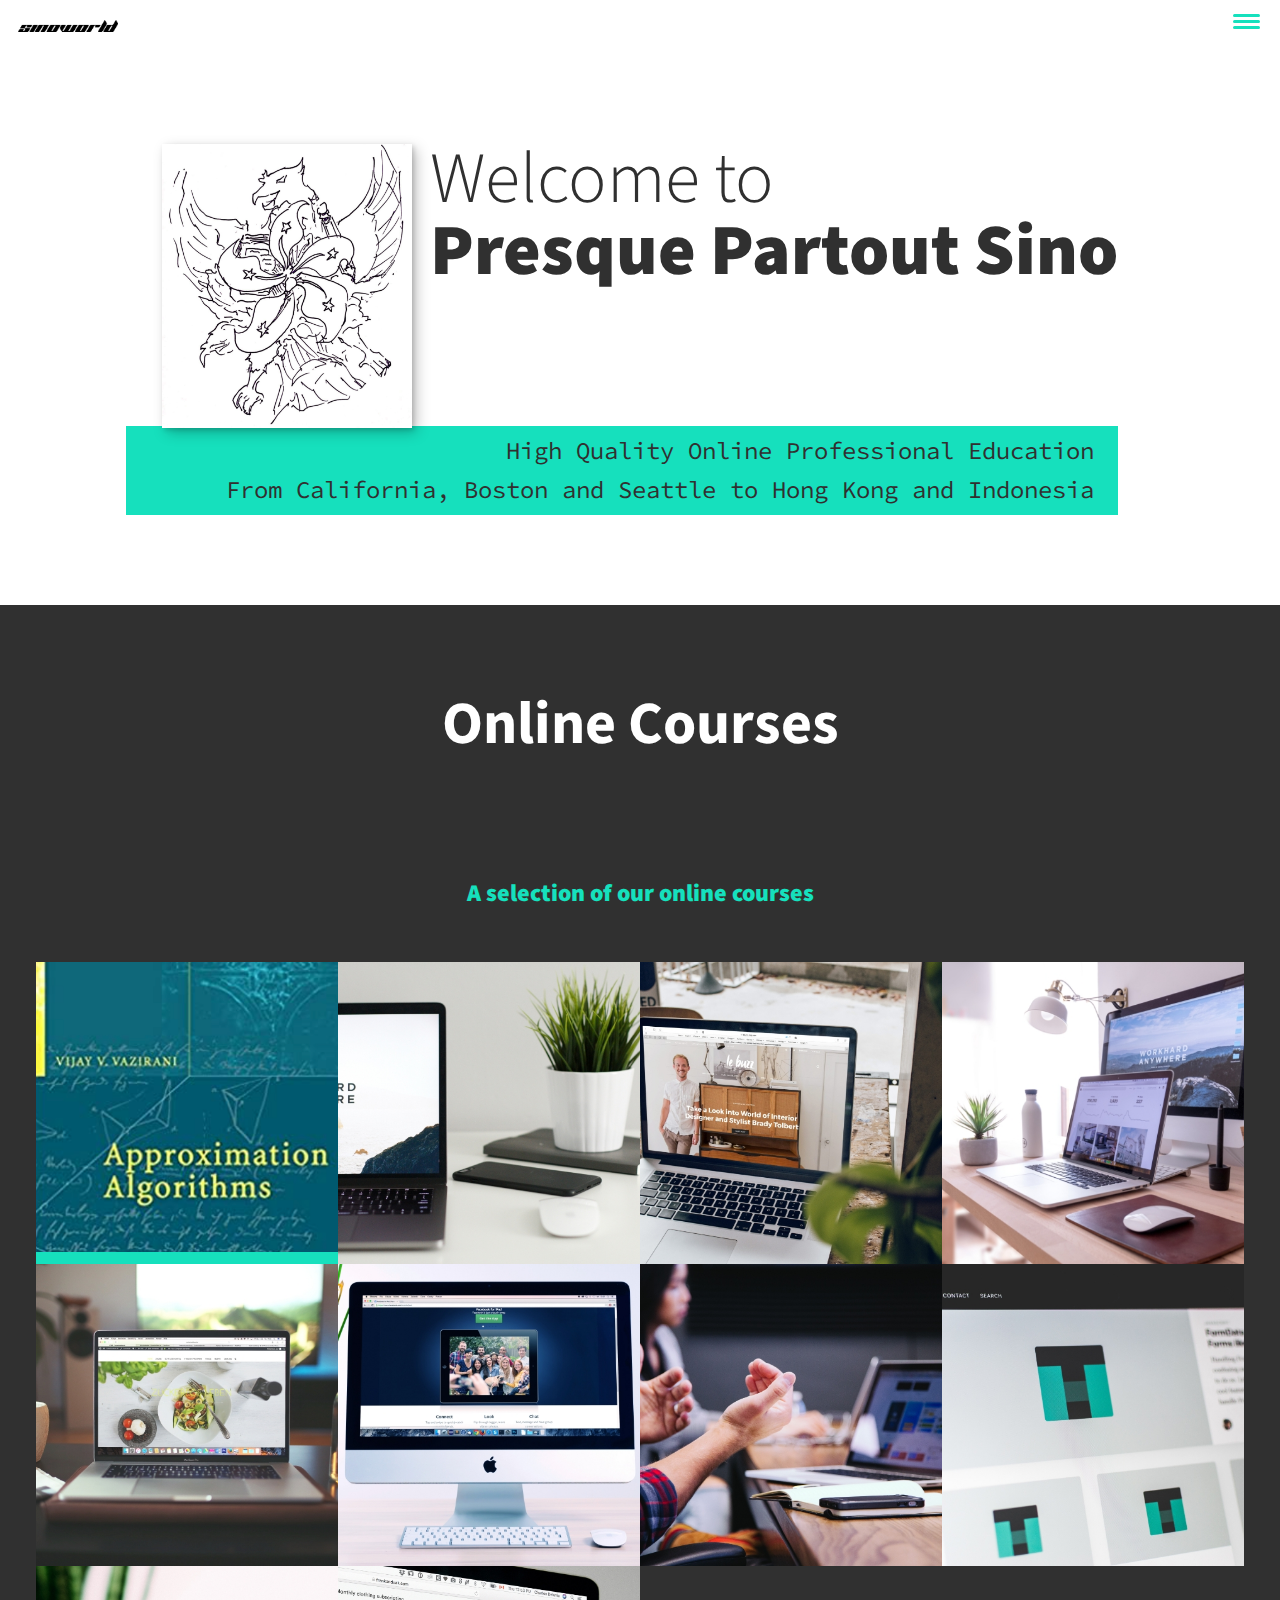
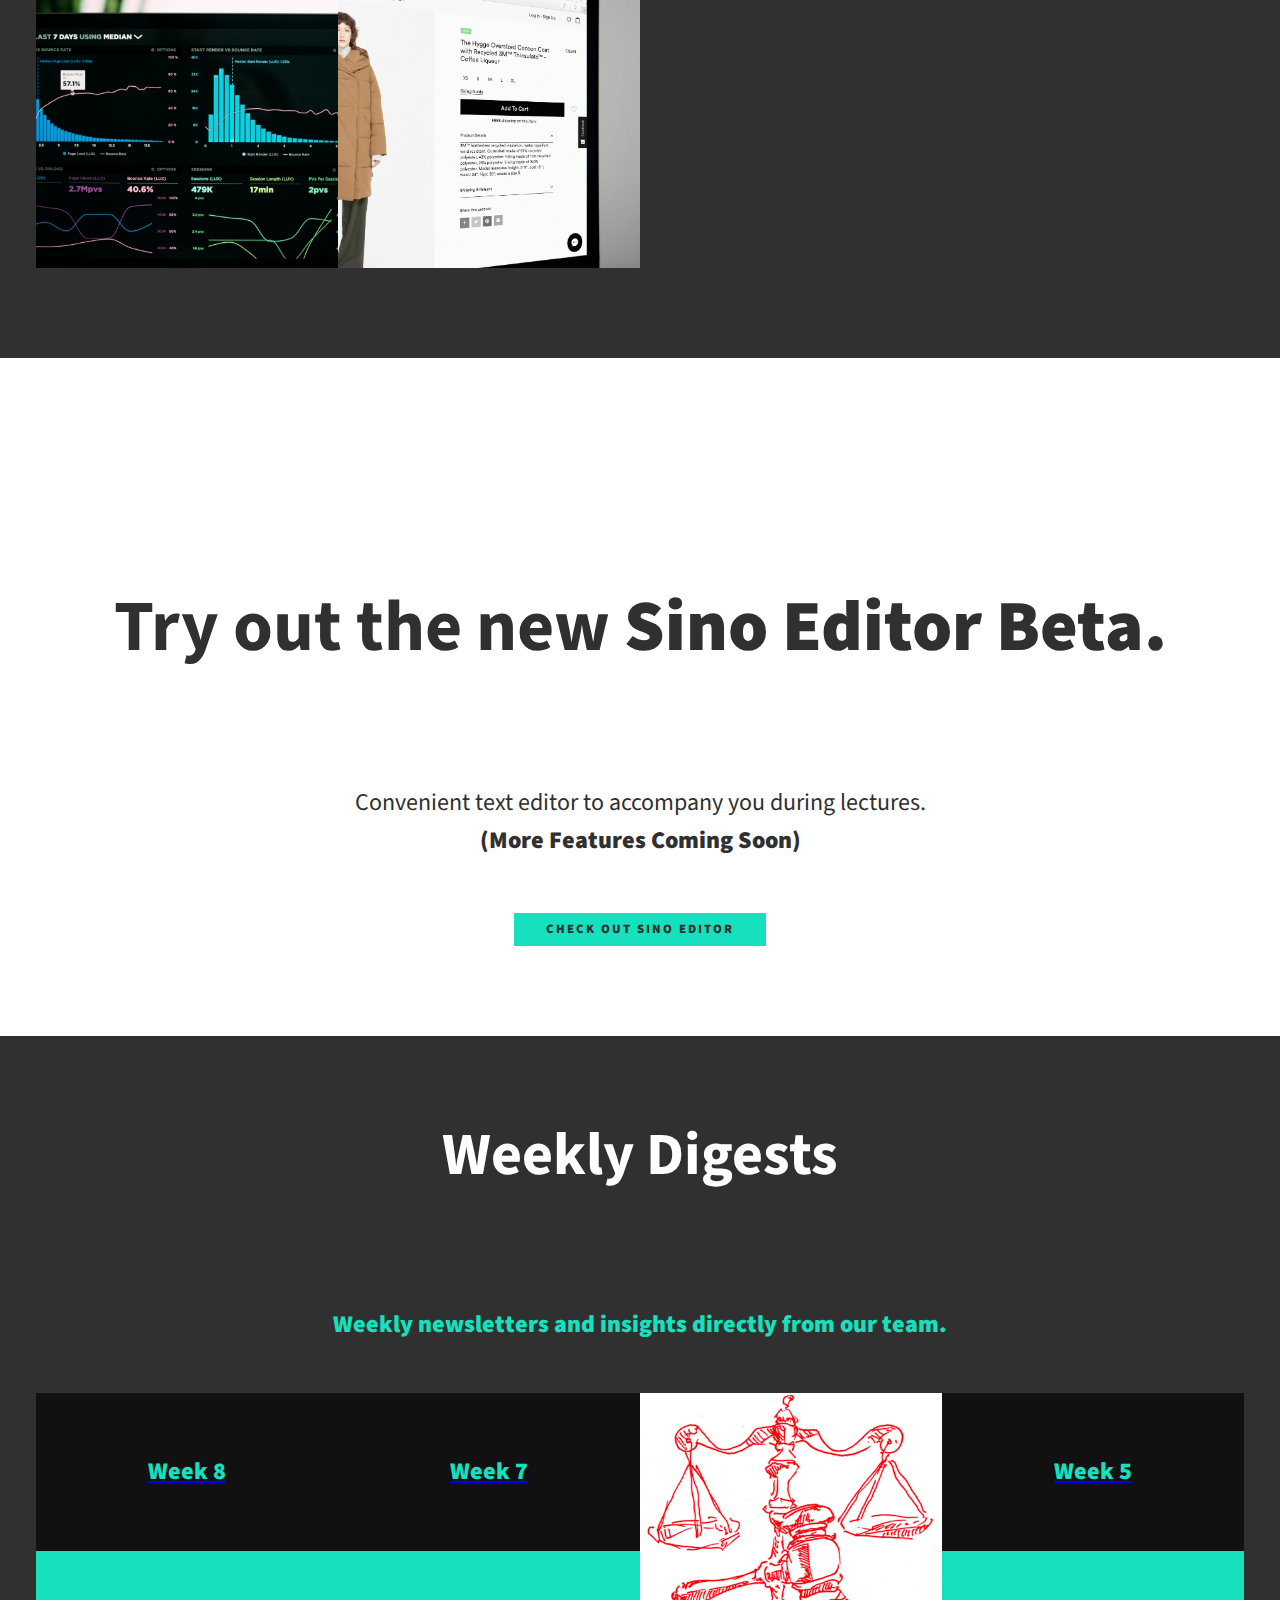
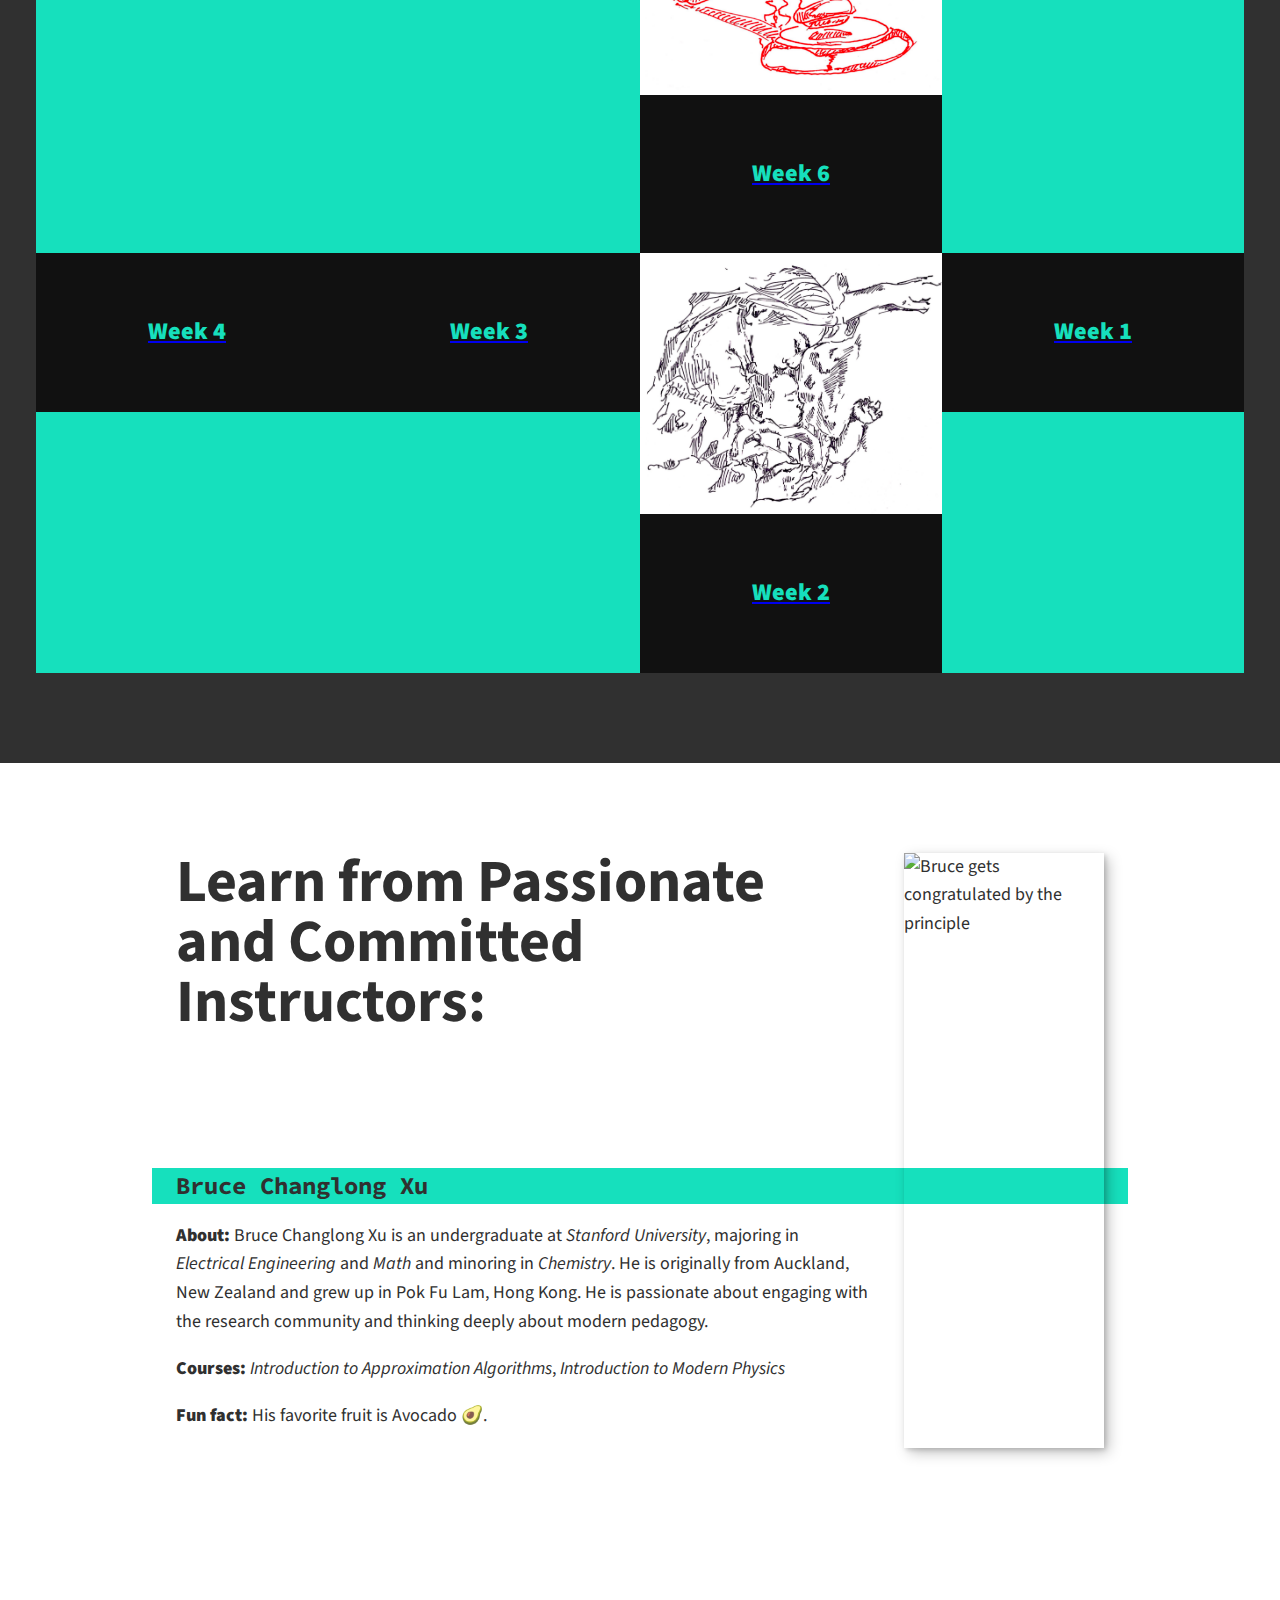
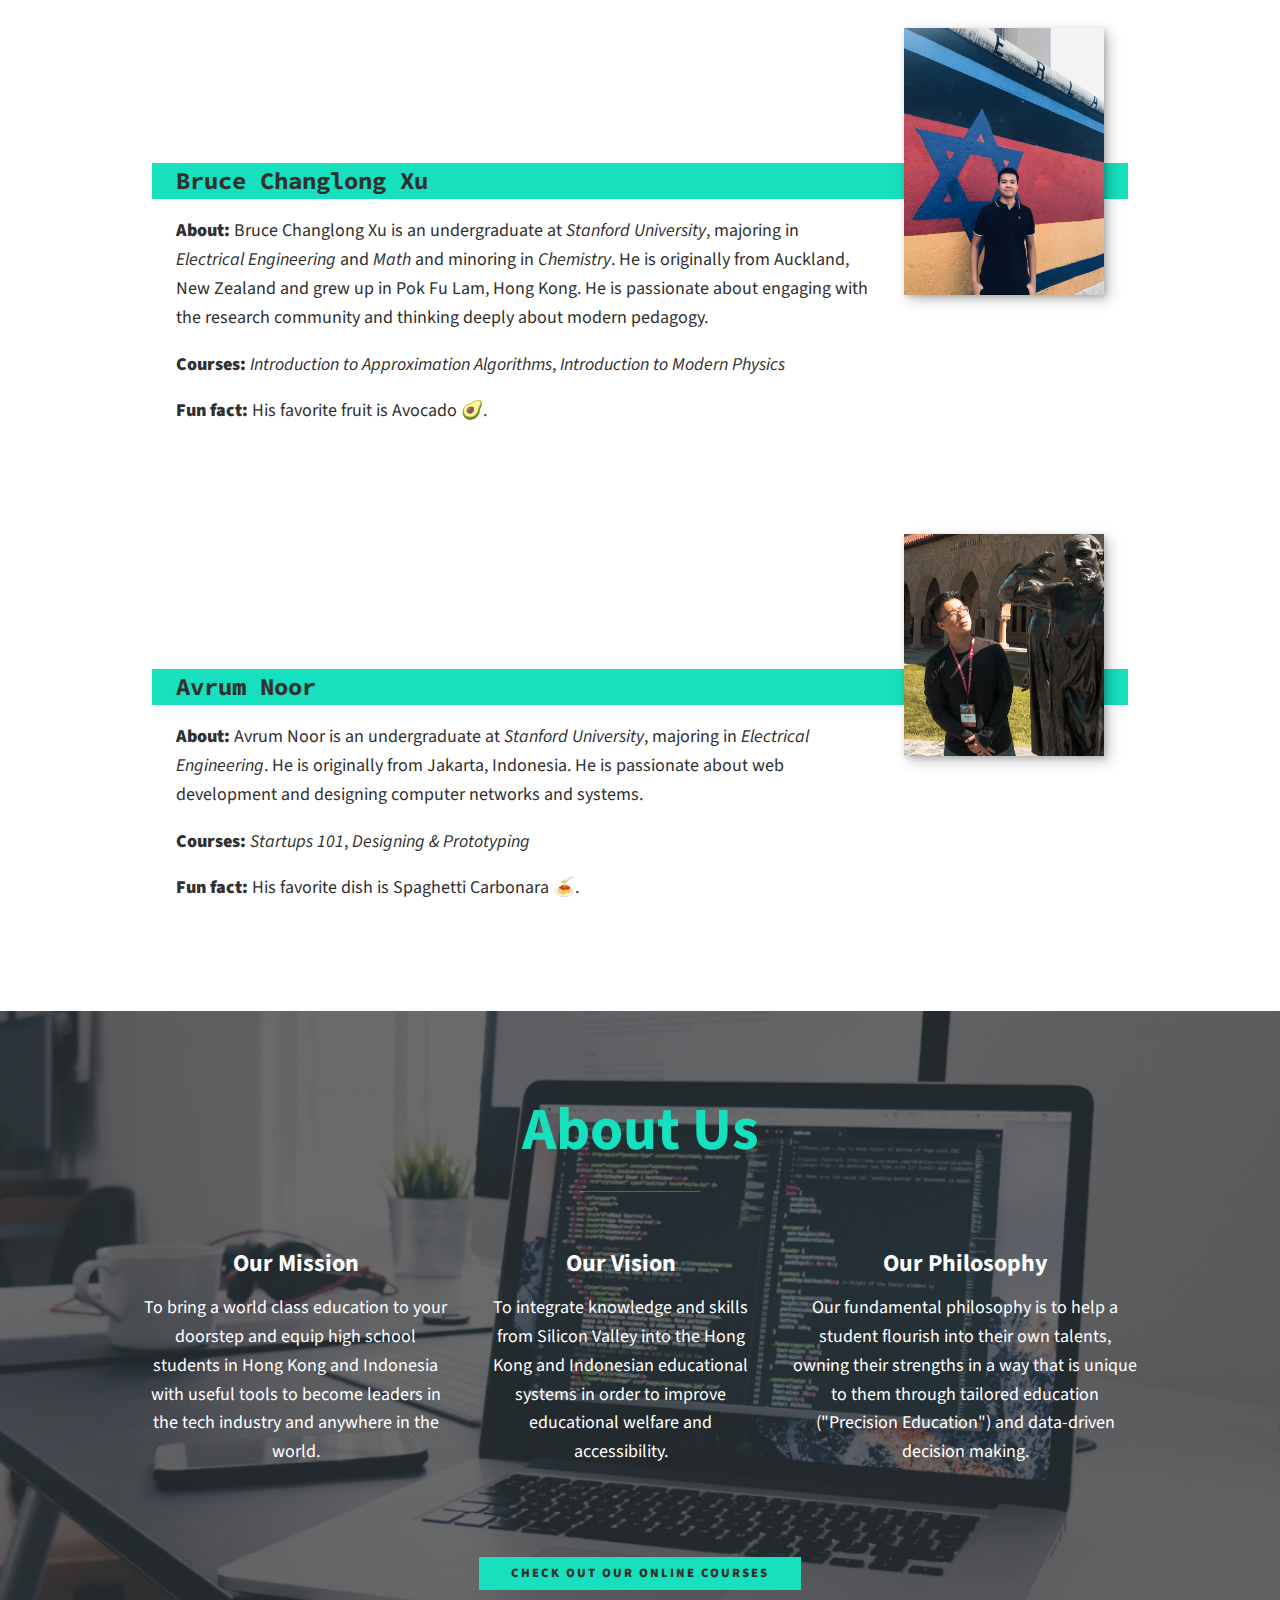
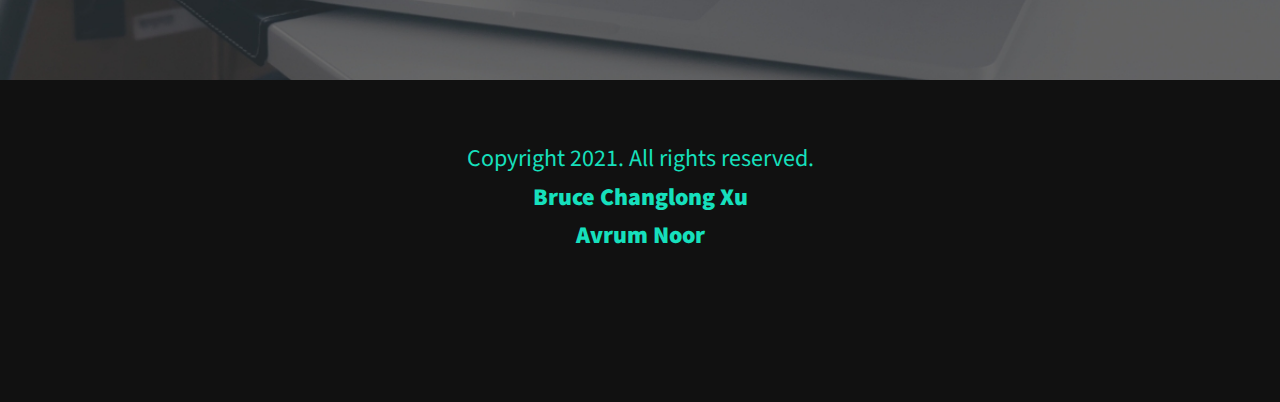
==== commit a04374a5: "Adding My Photo" ====
--- a/index.html
+++ b/index.html
@@ -6,10 +6,10 @@
         <title>Presque Partout Sino</title>
         <link rel="stylesheet" href="https://cdnjs.cloudflare.com/ajax/libs/normalize/7.0.0/normalize.min.css">
         <link rel="stylesheet" href="https://cdnjs.cloudflare.com/ajax/libs/font-awesome/5.11.2/css/all.css" integrity="sha256-46qynGAkLSFpVbEBog43gvNhfrOj+BmwXdxFgVK/Kvc=" crossorigin="anonymous" />  
-        
+
         <!-- Update these with your own fonts -->
         <link href="https://fonts.googleapis.com/css?family=Source+Code+Pro:400,900|Source+Sans+Pro:300,900&display=swap" rel="stylesheet">
-        
+
         <link rel="stylesheet" href="css/style.css">
 
     </head>
@@ -32,7 +32,7 @@
                 </ul>
             </nav>
         </header>
-        
+
         <!-- Introduction -->
         <section class="intro" id="home">
             <h1 class="section__title section__title--intro">
@@ -41,65 +41,65 @@
             <p class="section__subtitle section__subtitle--intro">High Quality Online Professional Education<br> From California, Boston and Seattle to Hong Kong and Indonesia</p>
             <img src="img/presque_logo.png" alt="" class="intro__img">
         </section>
-        
+
         <!-- Online Courses -->
         <section class="my-work" id="work">
             <h2 class="section__title section__title--work">Online Courses</h2>
             <p class="section__subtitle section__subtitle--work">A selection of our online courses</p>
-            
+
             <div class="portfolio">
                 <!-- Introduction to Approx. Algorithms -->
                 <a href="#home" class="portfolio__item">
                     <img src="img/Approximation Algorithms.png" alt="" class="portfolio__img">
                 </a>
-                
+
                 <!-- Portfolio item 02 -->
                 <a href="#home" class="portfolio__item">
                     <img src="img/portfolio-02.jpg" alt="" class="portfolio__img">
                 </a>
-                
+
                 <!-- Portfolio item 03 -->
                 <a href="#home" class="portfolio__item">
                     <img src="img/portfolio-03.jpg" alt="" class="portfolio__img">
                 </a>
-                
+
                 <!-- Portfolio item 04 -->
                 <a href="#home" class="portfolio__item">
                     <img src="img/portfolio-04.jpg" alt="" class="portfolio__img">
                 </a>
-                
+
                 <!-- Portfolio item 05 -->
                 <a href="#home" class="portfolio__item">
                     <img src="img/portfolio-05.jpg" alt="" class="portfolio__img">
                 </a>
-                
+
                 <!-- Portfolio item 06 -->
                 <a href="#home" class="portfolio__item">
                     <img src="img/portfolio-06.jpg" alt="" class="portfolio__img">
                 </a>
-                
+
                 <!-- Portfolio item 07 -->
                 <a href="#home" class="portfolio__item">
                     <img src="img/portfolio-07.jpg" alt="" class="portfolio__img">
                 </a>
-                
+
                 <!-- Portfolio item 08 -->
                 <a href="#home" class="portfolio__item">
                     <img src="img/portfolio-08.jpg" alt="" class="portfolio__img">
                 </a>
-                
+
                 <!-- Portfolio item 09 -->
                 <a href="#home" class="portfolio__item">
                     <img src="img/portfolio-09.jpg" alt="" class="portfolio__img">
                 </a>
-                
+
                 <!-- Portfolio item 0 0-->
                 <a href="#home" class="portfolio__item">
                     <img src="img/portfolio-10.jpg" alt="" class="portfolio__img">
                 </a>
             </div>
         </section>
-        
+
         <section class="sino-editor">
             <h1 class="section__title">
                 <br>
@@ -125,7 +125,7 @@
                         <div href="" class="footer__link">Week 8</div>
                     </div>
                 </a>
-                
+
                 <!-- Exercise -->
                 <a class="portfolio__item" href="portfolio-item-7.html">
                     <img src="weeklydigests/Exercise.png" alt="" class="portfolio__img">
@@ -141,7 +141,7 @@
                         <div href="" class="footer__link">Week 6</div>
                     </div>
                 </a>
-                
+
                 <!-- The Case against Scarcity -->
                 <a class="portfolio__item" href="portfolio-item-5.html">
                     <img src="weeklydigests/The_Case_against_Scarcity.png" alt="" class="portfolio__img">
@@ -165,7 +165,7 @@
                         <div href="" class="footer__link">Week 3</div>
                     </div>
                 </a>
-                
+
                 <!-- Self Care -->
                 <a class="portfolio__item" href="portfolio-item-2.html">
                     <img src="weeklydigests/Self Care.png" alt="" class="portfolio__img">
@@ -183,9 +183,9 @@
                 </a>
             </div>
         </section>
-        
+
         <!-- About me -->
-        <section class="about-me" id="about">
+         <section class="about-me" id="about">
             <h2 class="section__title section__title--about">Learn from Passionate and Committed Instructors: </h2>
             <h3 class ="section__subtitle section__subtitle--about">Bruce Changlong Xu</h3>
             <div class="about-me__body">
@@ -198,20 +198,18 @@
             <img src="img/Lantana 2.jpg" alt="Bruce gets congratulated by the principle" class="about-me__img">
          </section>
 
-         <section_2 class="about-me" id="about">
+         <section class="about-me" id="about">
             <h2 class="section__title section__title--about"></h2>
-            <h3 class ="section__subtitle section__subtitle--about">Avrum Noor</h3>
+            <h3 class ="section__subtitle section__subtitle--about">Bruce Changlong Xu</h3>
             <div class="about-me__body">
-                <p> <strong>About:</strong> Avrum Noor is an undergraduate at <em>Stanford University</em>,
-                    majoring in <em>Electrical Engineering</em>. 
-                    He is originally from Jakarta, Indonesia. He is passionate about web development and designing computer
-                    networks and systems.</p>
-                    <p> <strong>Courses:</strong> <em>Startups 101</em>, <em>Designing & Prototyping</em></p>
-                    <p> <strong>Fun fact:</strong> His favorite dish is Spaghetti Carbonara 🍝.
-                </p>
-            </div>
-            <img src="img/avrum.jpg" alt="Avrum Posing" class="about-me__img">
-         </section_2>
+                <p> <strong>About:</strong> Bruce Changlong Xu is an undergraduate at <em>Stanford University</em>,
+                 majoring in <em>Electrical Engineering</em> and <em>Math</em> and minoring in <em>Chemistry</em>. 
+                 He is originally from Auckland, New Zealand and grew up in Pok Fu Lam, Hong Kong. He is passionate about engaging with the research community and thinking deeply about modern pedagogy. </p>
+                 <p> <strong>Courses:</strong> <em>Introduction to Approximation Algorithms</em>, <em>Introduction to Modern Physics</em></p>
+                 <p> <strong>Fun fact:</strong> His favorite fruit is Avocado 🥑.</p>
+            </div>
+            <img src="img/chris.jpg" alt="Bruce gets congratulated by the principle" class="about-me__img">
+         </section>
 
          <section_2 class="about-me" id="about">
              <h2 class="section__title section__title--about"></h2>
@@ -238,14 +236,14 @@
                         high school students in Hong Kong and Indonesia with useful tools 
                         to become leaders in the tech industry and anywhere in the world. </p>
                 </div> <!-- / service -->
-                
+
                 <div class="service">
                     <h3>Our Vision</h3>
                     <p>To integrate knowledge and skills from Silicon Valley into the Hong Kong 
                         and Indonesian educational systems in order to improve educational welfare 
                         and accessibility.</p>
                 </div> <!-- / service -->
-                
+
                 <div class="service">
                     <h3>Our Philosophy</h3>
                     <p>Our fundamental philosophy is to help a student flourish into their own talents, 
@@ -253,11 +251,11 @@
                         ("Precision Education") and data-driven decision making. </p>
                 </div> <!-- / service -->
             </div> <!-- / services -->
-            
+
             <a href="#work" class="btn">Check Out Our Online Courses</a>
         </section>
-        
-        
+
+
         <!-- Footer -->
         <footer class="footer">
             <!-- replace with your own email address -->
@@ -280,9 +278,9 @@
                 </li>
             </ul>
         </footer>
-        
-        
+
+
         <script src="js/index.js"></script>
-        
+
     </body>
 </html>
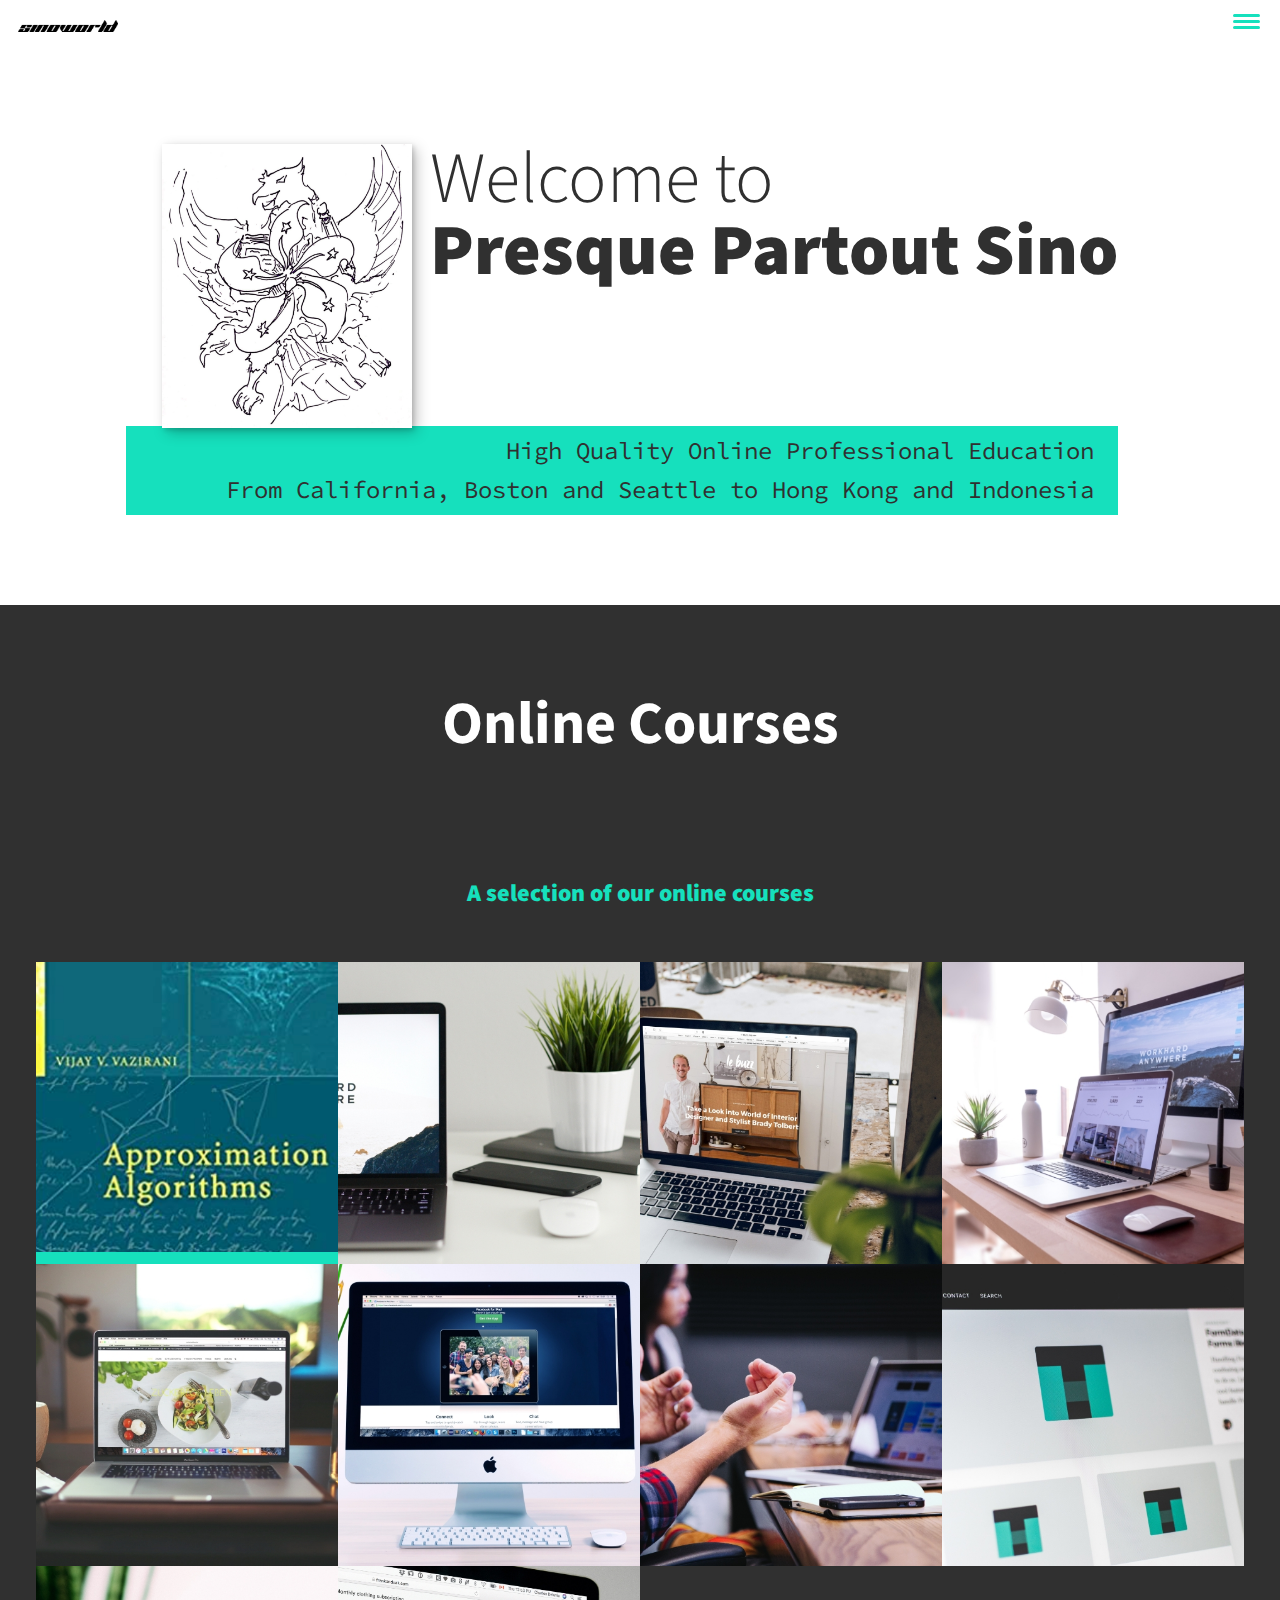
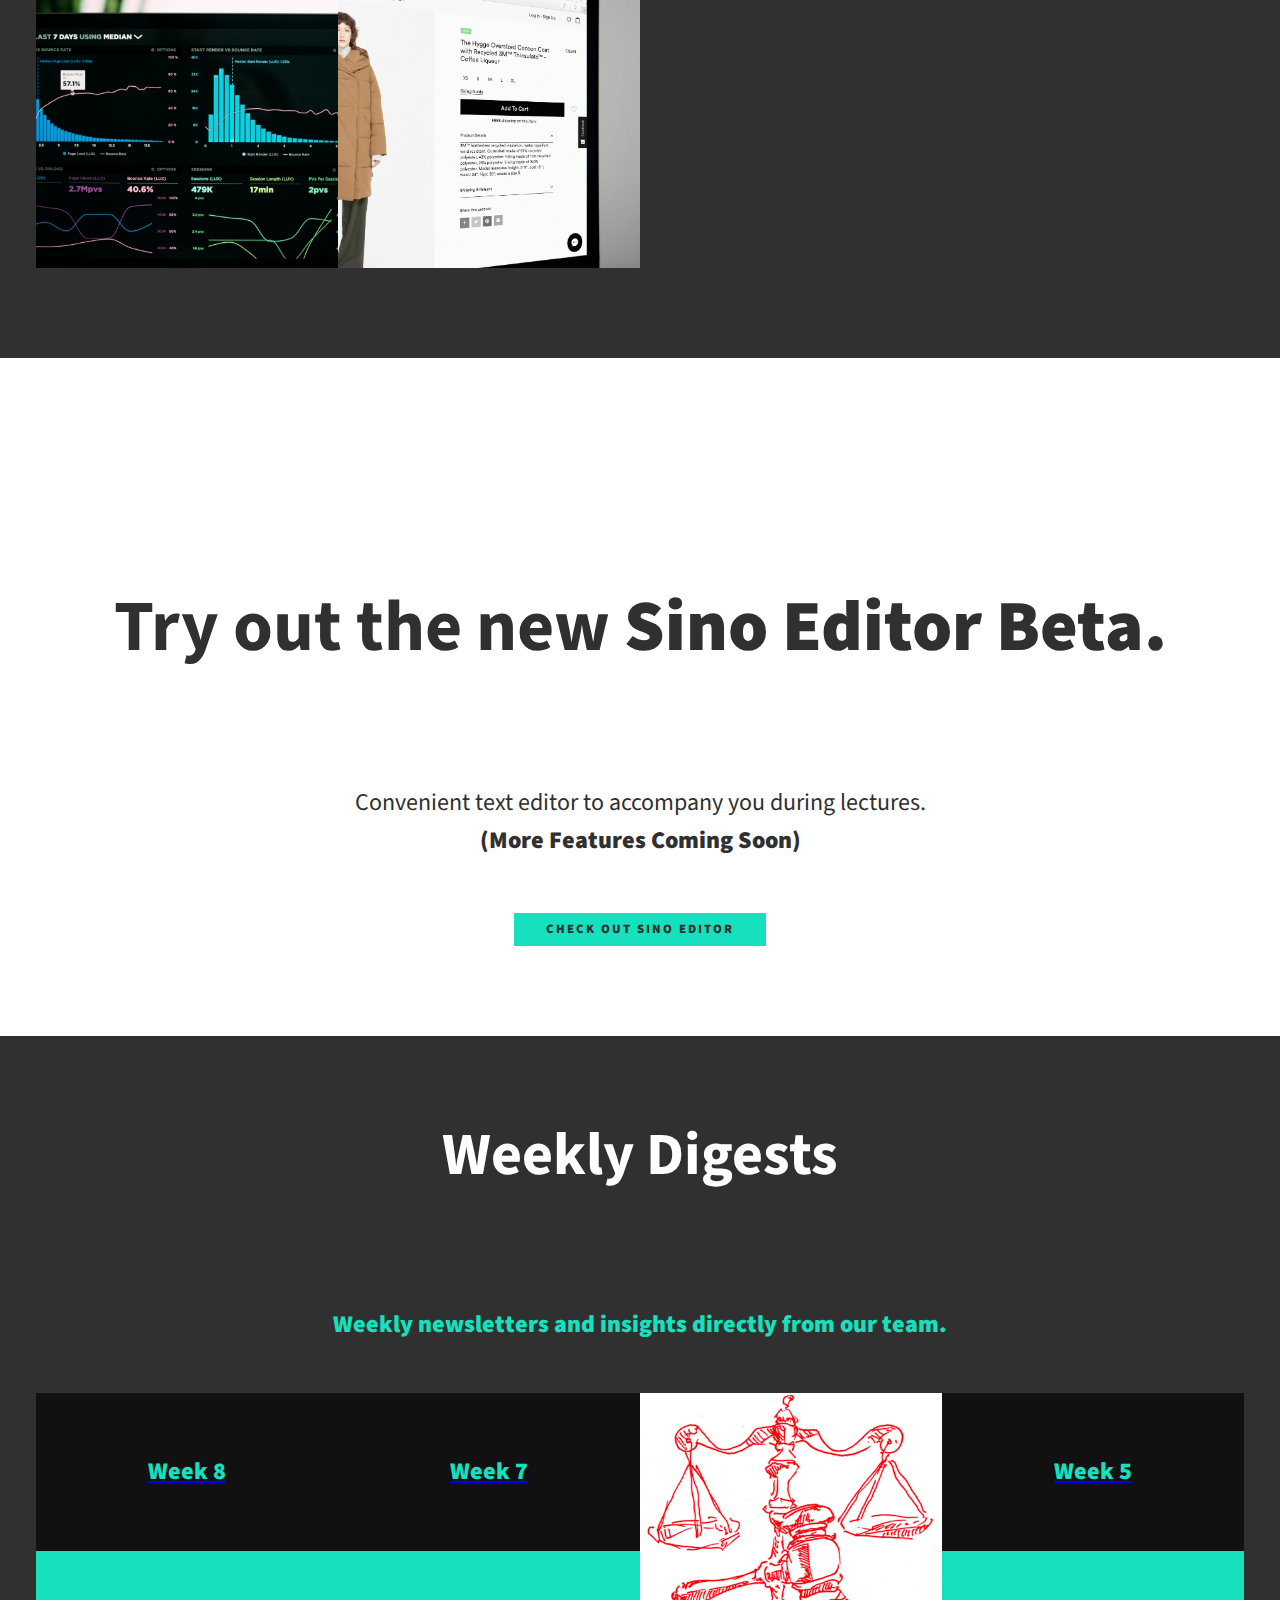
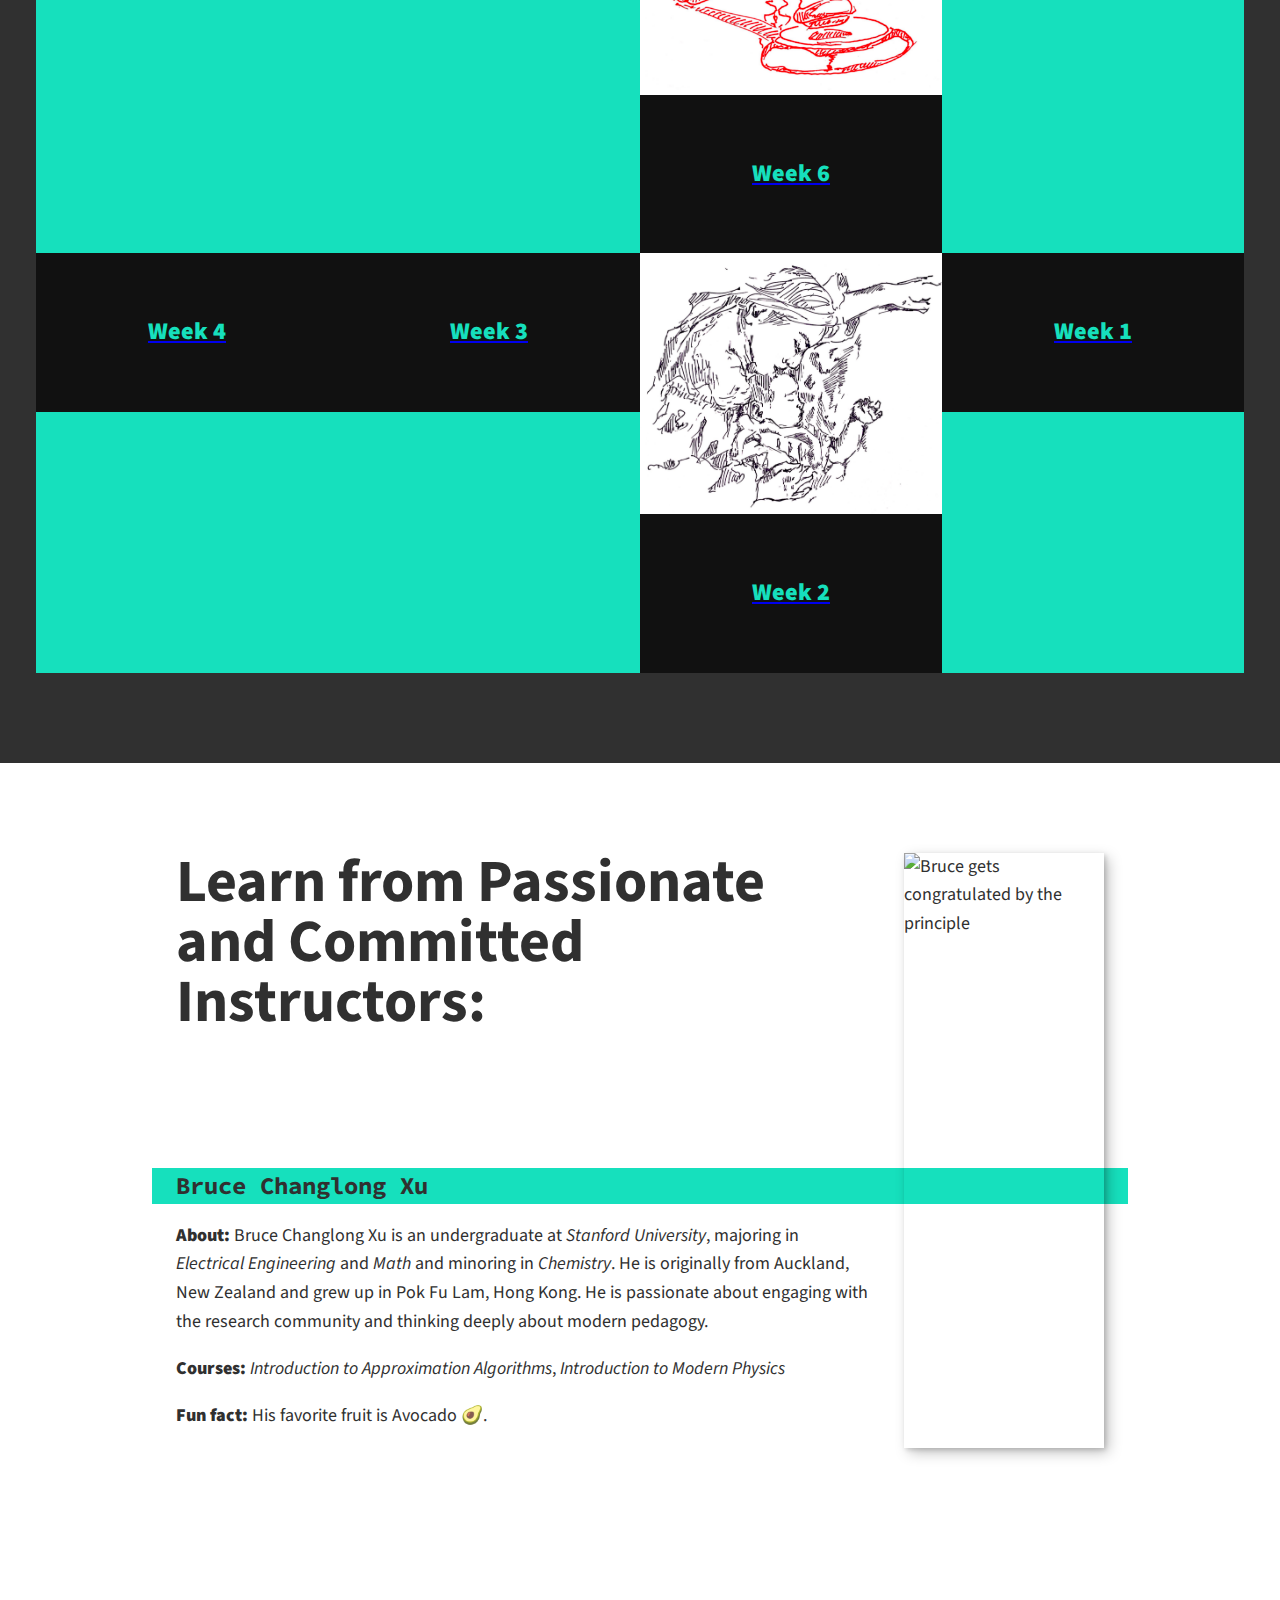
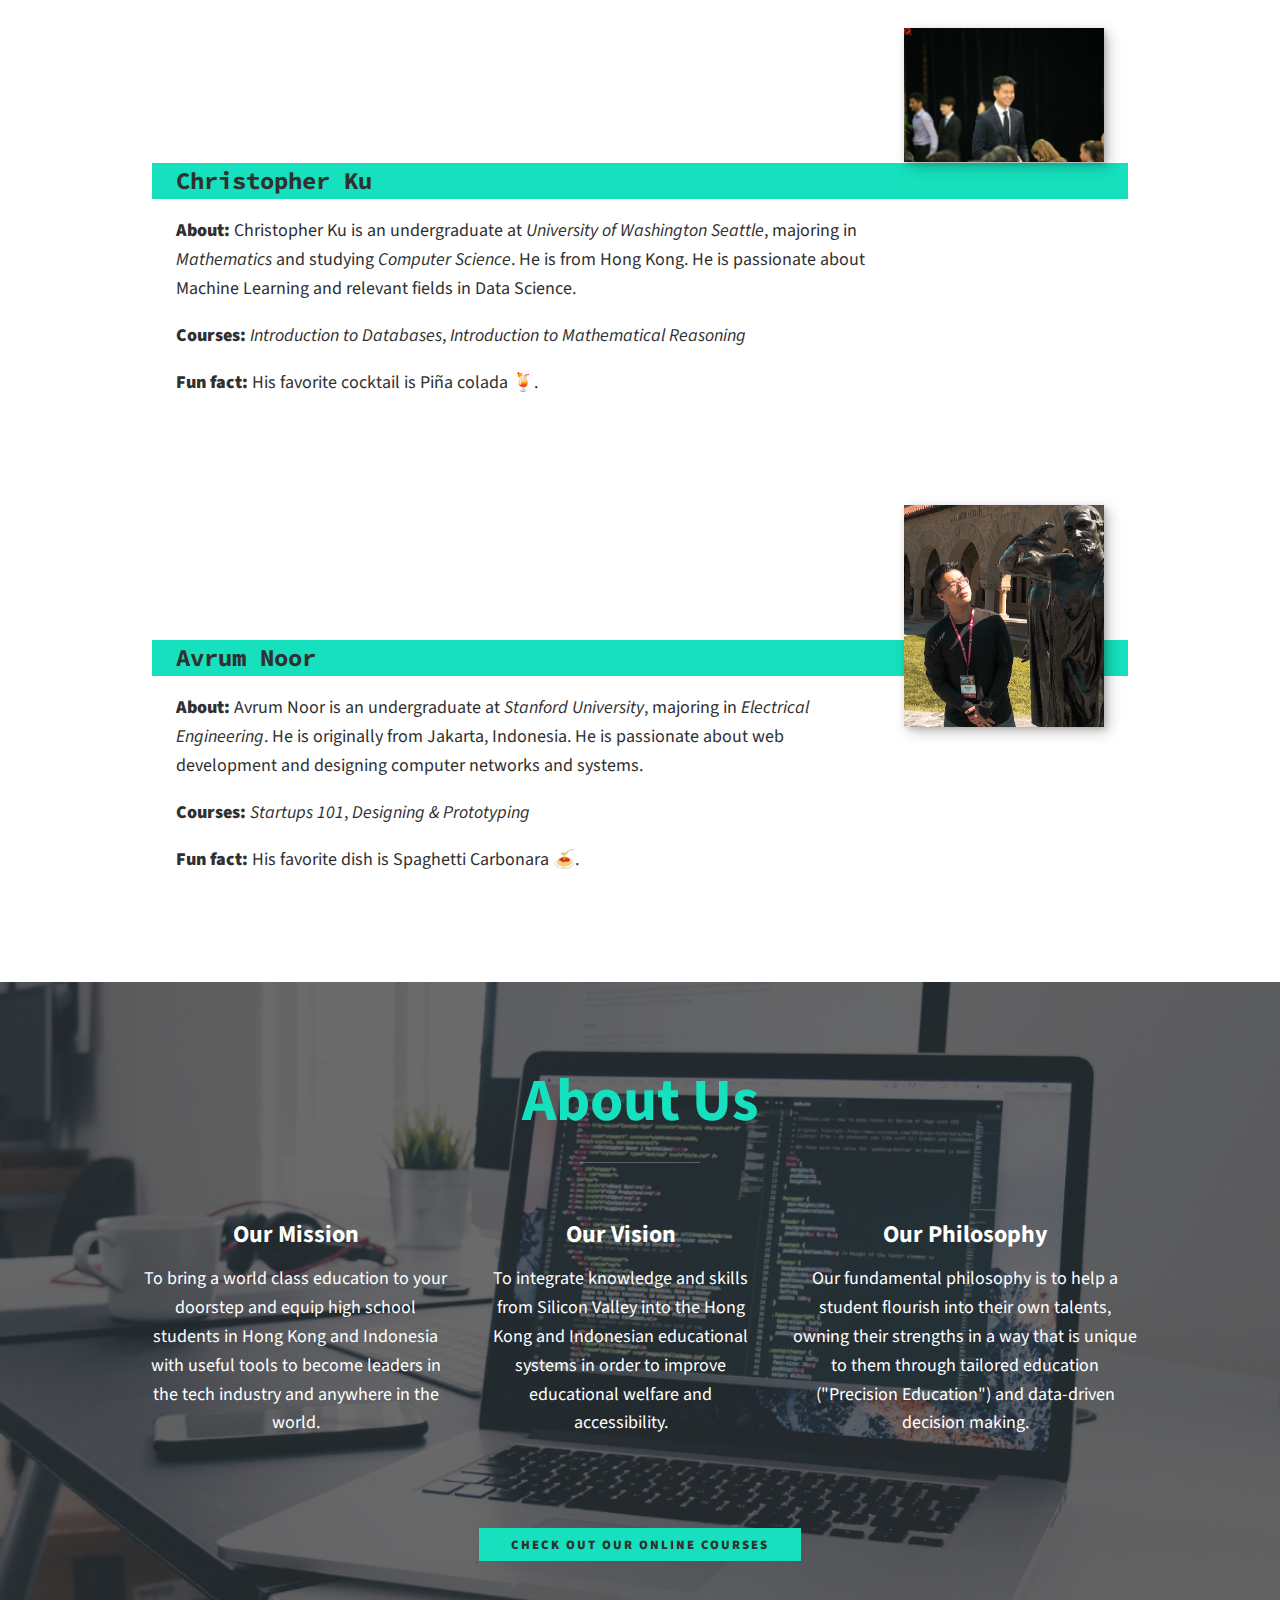
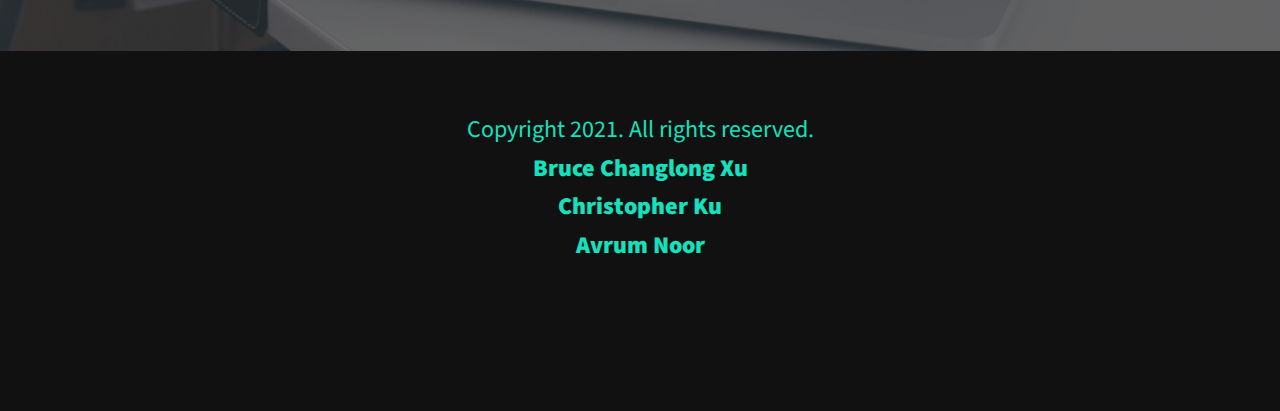
==== commit 6433c32f: "Finishing my about section" ====
--- a/index.html
+++ b/index.html
@@ -200,15 +200,15 @@
 
          <section class="about-me" id="about">
             <h2 class="section__title section__title--about"></h2>
-            <h3 class ="section__subtitle section__subtitle--about">Bruce Changlong Xu</h3>
+            <h3 class ="section__subtitle section__subtitle--about">Christopher Ku</h3>
             <div class="about-me__body">
-                <p> <strong>About:</strong> Bruce Changlong Xu is an undergraduate at <em>Stanford University</em>,
-                 majoring in <em>Electrical Engineering</em> and <em>Math</em> and minoring in <em>Chemistry</em>. 
-                 He is originally from Auckland, New Zealand and grew up in Pok Fu Lam, Hong Kong. He is passionate about engaging with the research community and thinking deeply about modern pedagogy. </p>
-                 <p> <strong>Courses:</strong> <em>Introduction to Approximation Algorithms</em>, <em>Introduction to Modern Physics</em></p>
-                 <p> <strong>Fun fact:</strong> His favorite fruit is Avocado 🥑.</p>
-            </div>
-            <img src="img/chris.jpg" alt="Bruce gets congratulated by the principle" class="about-me__img">
+                <p> <strong>About:</strong> Christopher Ku is an undergraduate at <em>University of Washington Seattle</em>,
+                 majoring in <em>Mathematics</em> and studying <em>Computer Science</em>.
+                 He is from Hong Kong. He is passionate about Machine Learning and relevant fields in Data Science. </p>
+                 <p> <strong>Courses:</strong> <em>Introduction to Databases</em>, <em>Introduction to Mathematical Reasoning</em></p>
+                 <p> <strong>Fun fact:</strong> His favorite cocktail is Piña colada 🍹.</p>
+            </div>
+            <img src="img/christopher.JPG" alt="Bruce gets congratulated by the principle" class="about-me__img">
          </section>
 
          <section_2 class="about-me" id="about">
@@ -232,22 +232,22 @@
             <div class="services">
                 <div class="service">
                     <h3>Our Mission</h3>
-                    <p>To bring a world class education to your doorstep and equip 
-                        high school students in Hong Kong and Indonesia with useful tools 
+                    <p>To bring a world class education to your doorstep and equip
+                        high school students in Hong Kong and Indonesia with useful tools
                         to become leaders in the tech industry and anywhere in the world. </p>
                 </div> <!-- / service -->
 
                 <div class="service">
                     <h3>Our Vision</h3>
-                    <p>To integrate knowledge and skills from Silicon Valley into the Hong Kong 
-                        and Indonesian educational systems in order to improve educational welfare 
+                    <p>To integrate knowledge and skills from Silicon Valley into the Hong Kong
+                        and Indonesian educational systems in order to improve educational welfare
                         and accessibility.</p>
                 </div> <!-- / service -->
 
                 <div class="service">
                     <h3>Our Philosophy</h3>
-                    <p>Our fundamental philosophy is to help a student flourish into their own talents, 
-                        owning their strengths in a way that is unique to them through tailored education 
+                    <p>Our fundamental philosophy is to help a student flourish into their own talents,
+                        owning their strengths in a way that is unique to them through tailored education
                         ("Precision Education") and data-driven decision making. </p>
                 </div> <!-- / service -->
             </div> <!-- / services -->
@@ -262,6 +262,8 @@
             Copyright 2021. All rights reserved.
             <br>
             <a href="https://brucechanglongxu.github.io" class="footer__link">Bruce Changlong Xu
+            <br>
+            <a href="https://chrisjk868.github.io" class="footer__link">Christopher Ku
             <br>
             <a href="https://avrumnoor.github.io" class="footer__link">Avrum Noor
             </a>
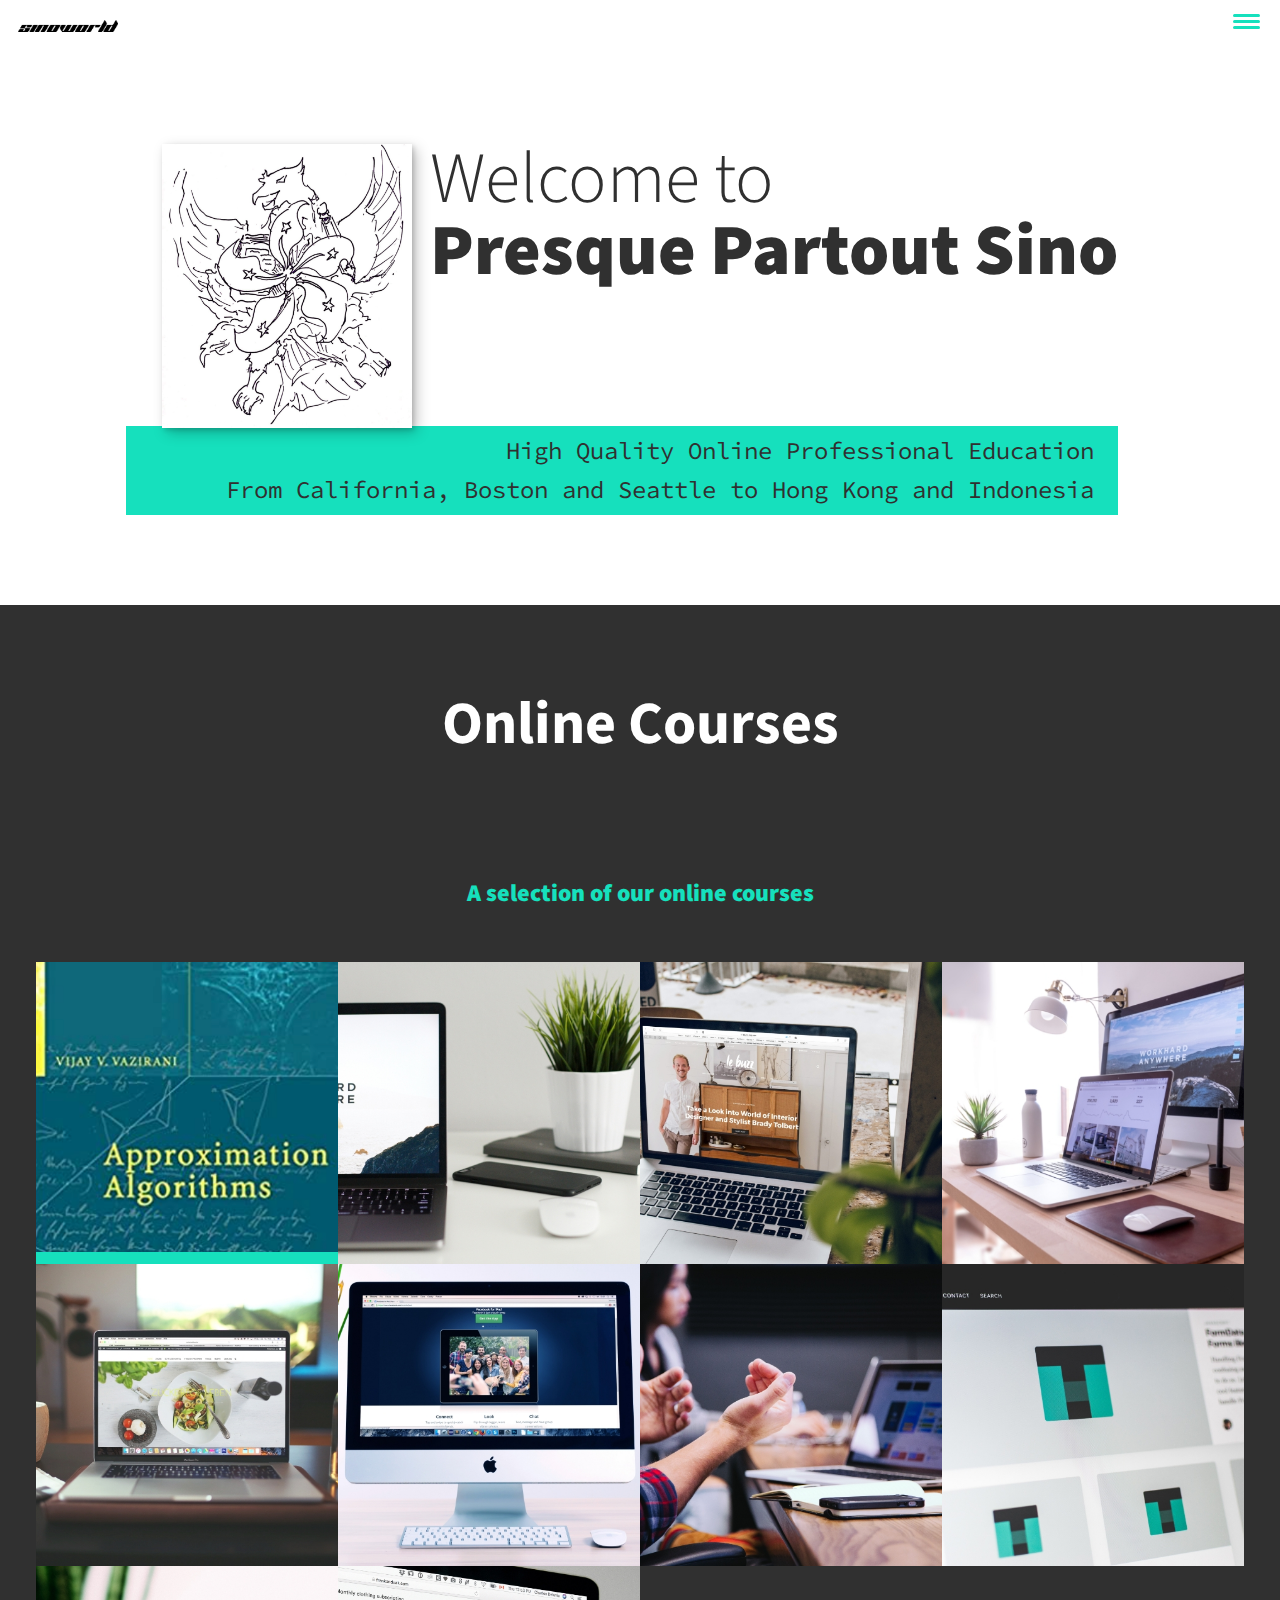
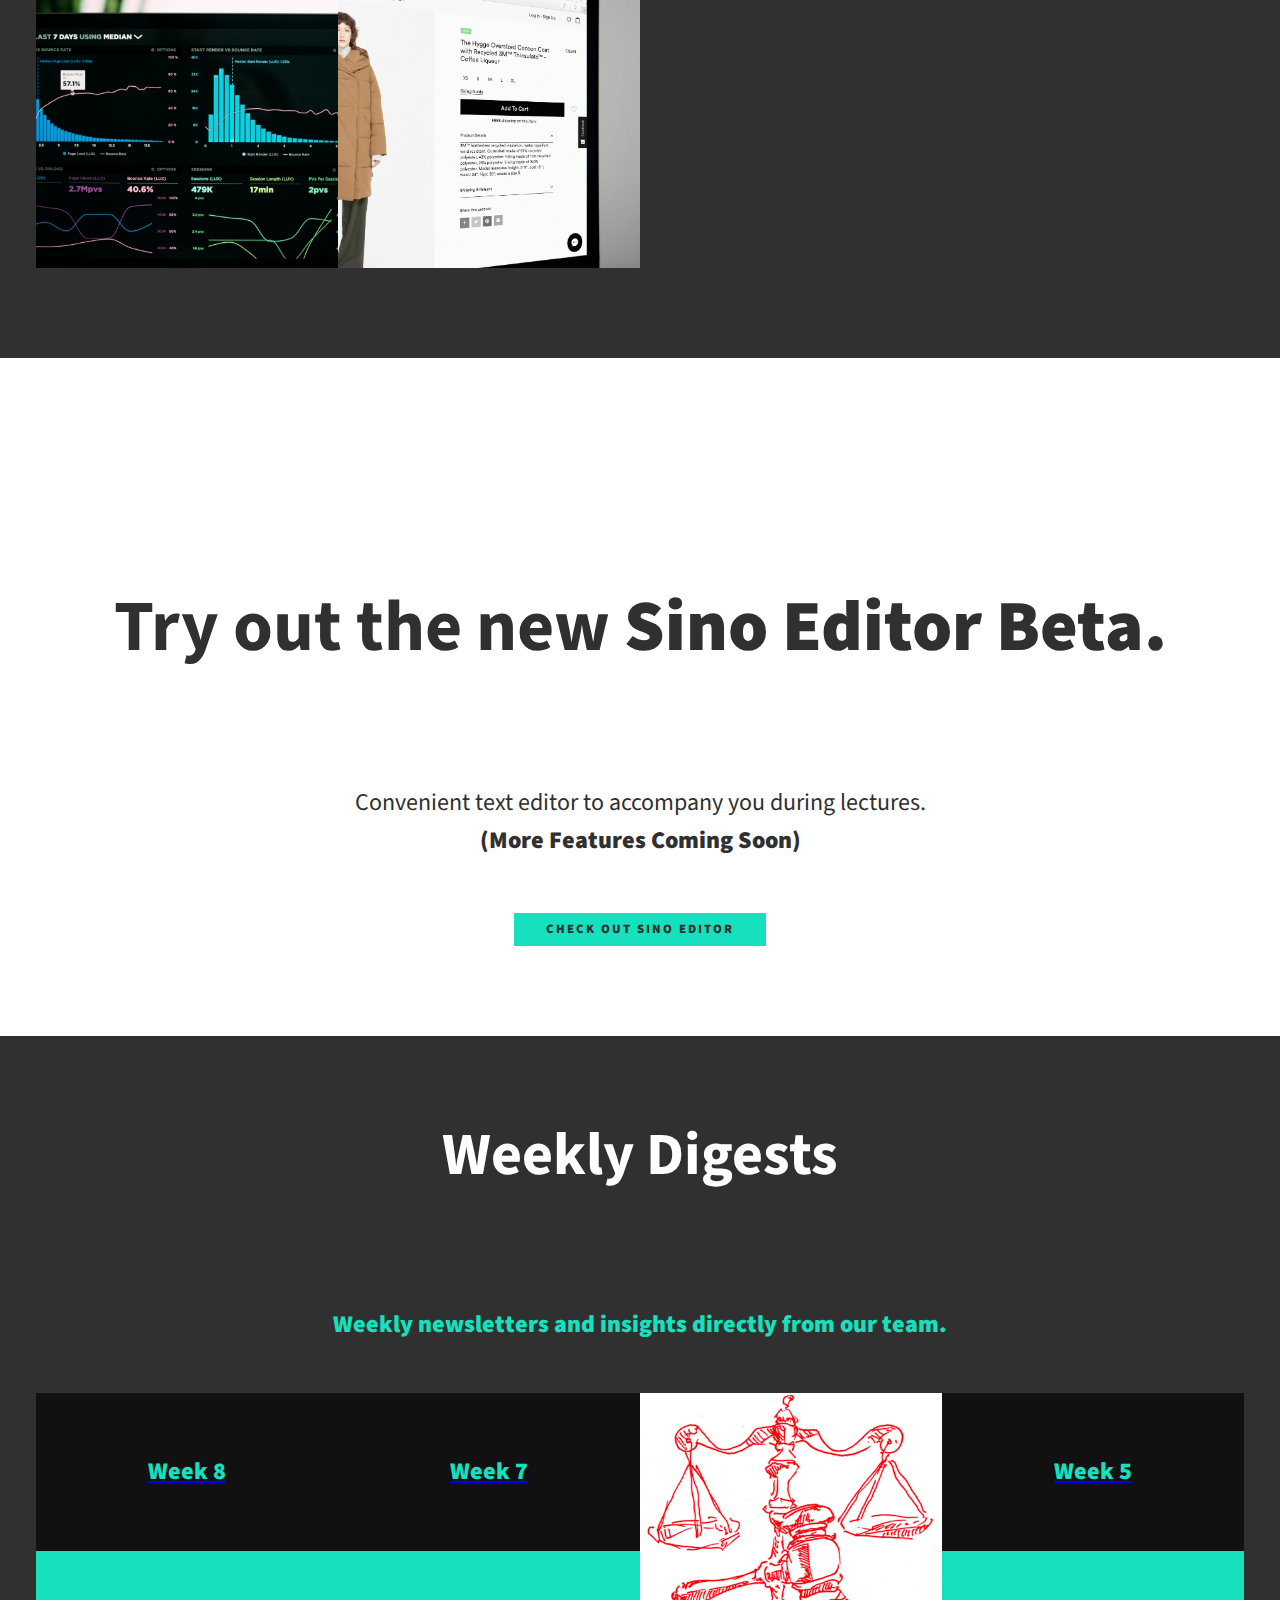
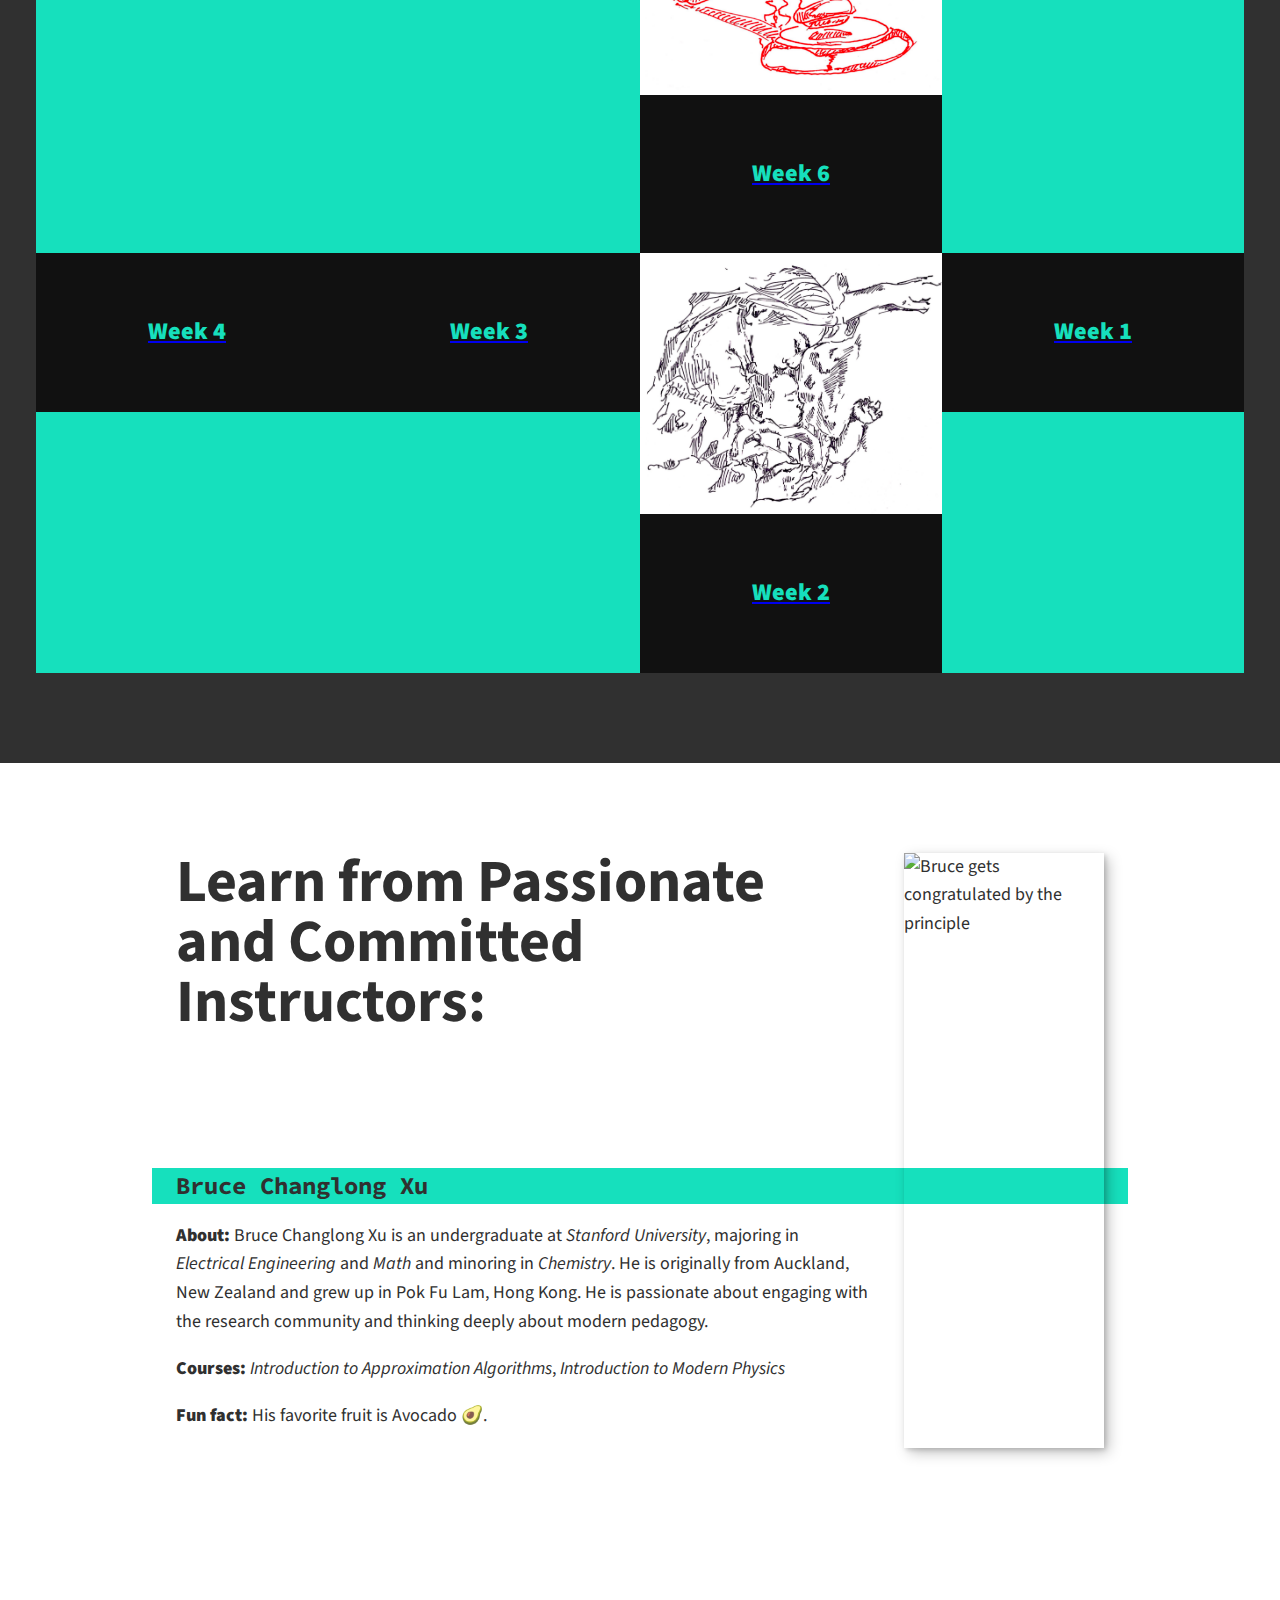
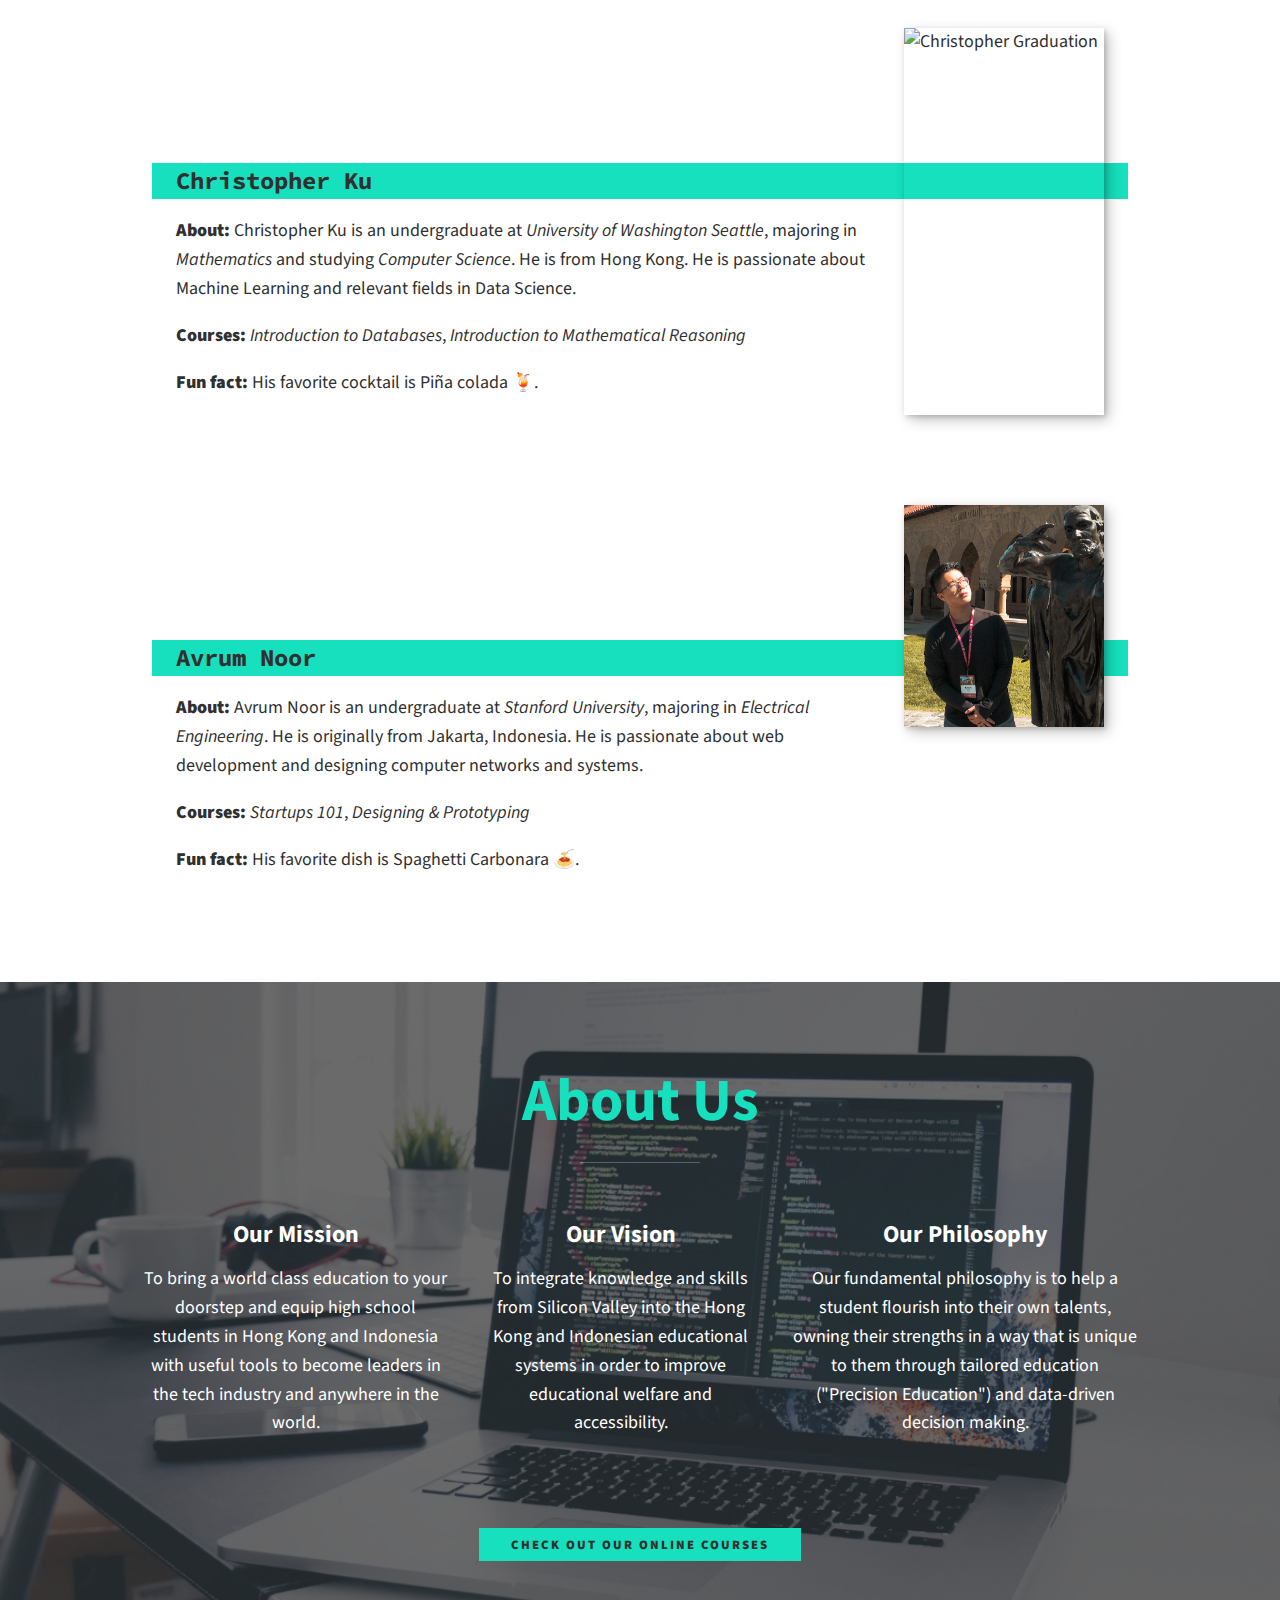
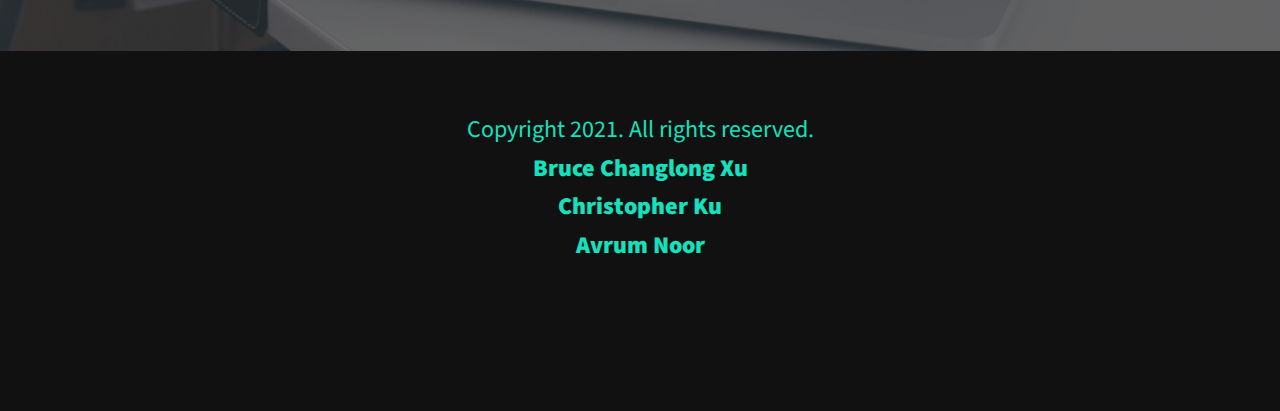
==== commit c9575736: "Uploading my picture #2" ====
--- a/index.html
+++ b/index.html
@@ -208,7 +208,7 @@
                  <p> <strong>Courses:</strong> <em>Introduction to Databases</em>, <em>Introduction to Mathematical Reasoning</em></p>
                  <p> <strong>Fun fact:</strong> His favorite cocktail is Piña colada 🍹.</p>
             </div>
-            <img src="img/christopher.JPG" alt="Bruce gets congratulated by the principle" class="about-me__img">
+            <img src="img/christopher.jpg" alt="Christopher Graduation" class="about-me__img">
          </section>
 
          <section_2 class="about-me" id="about">
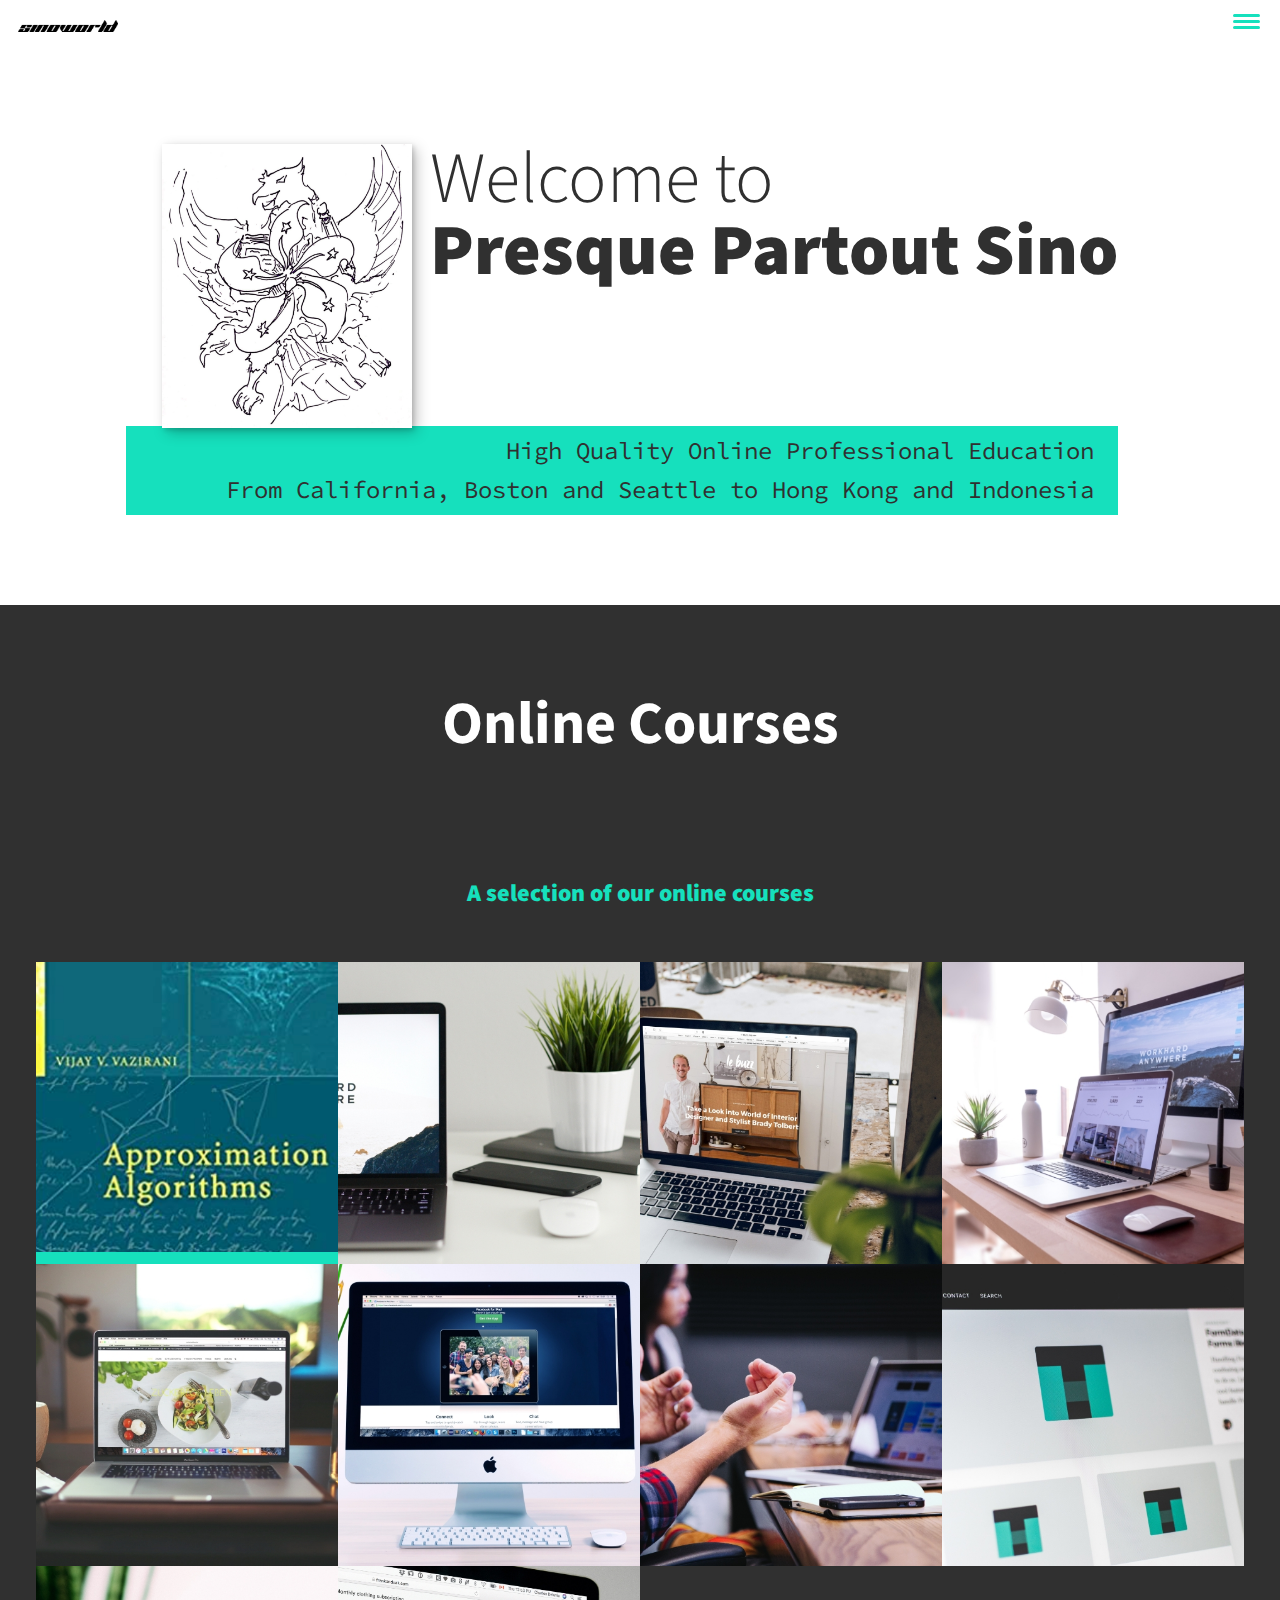
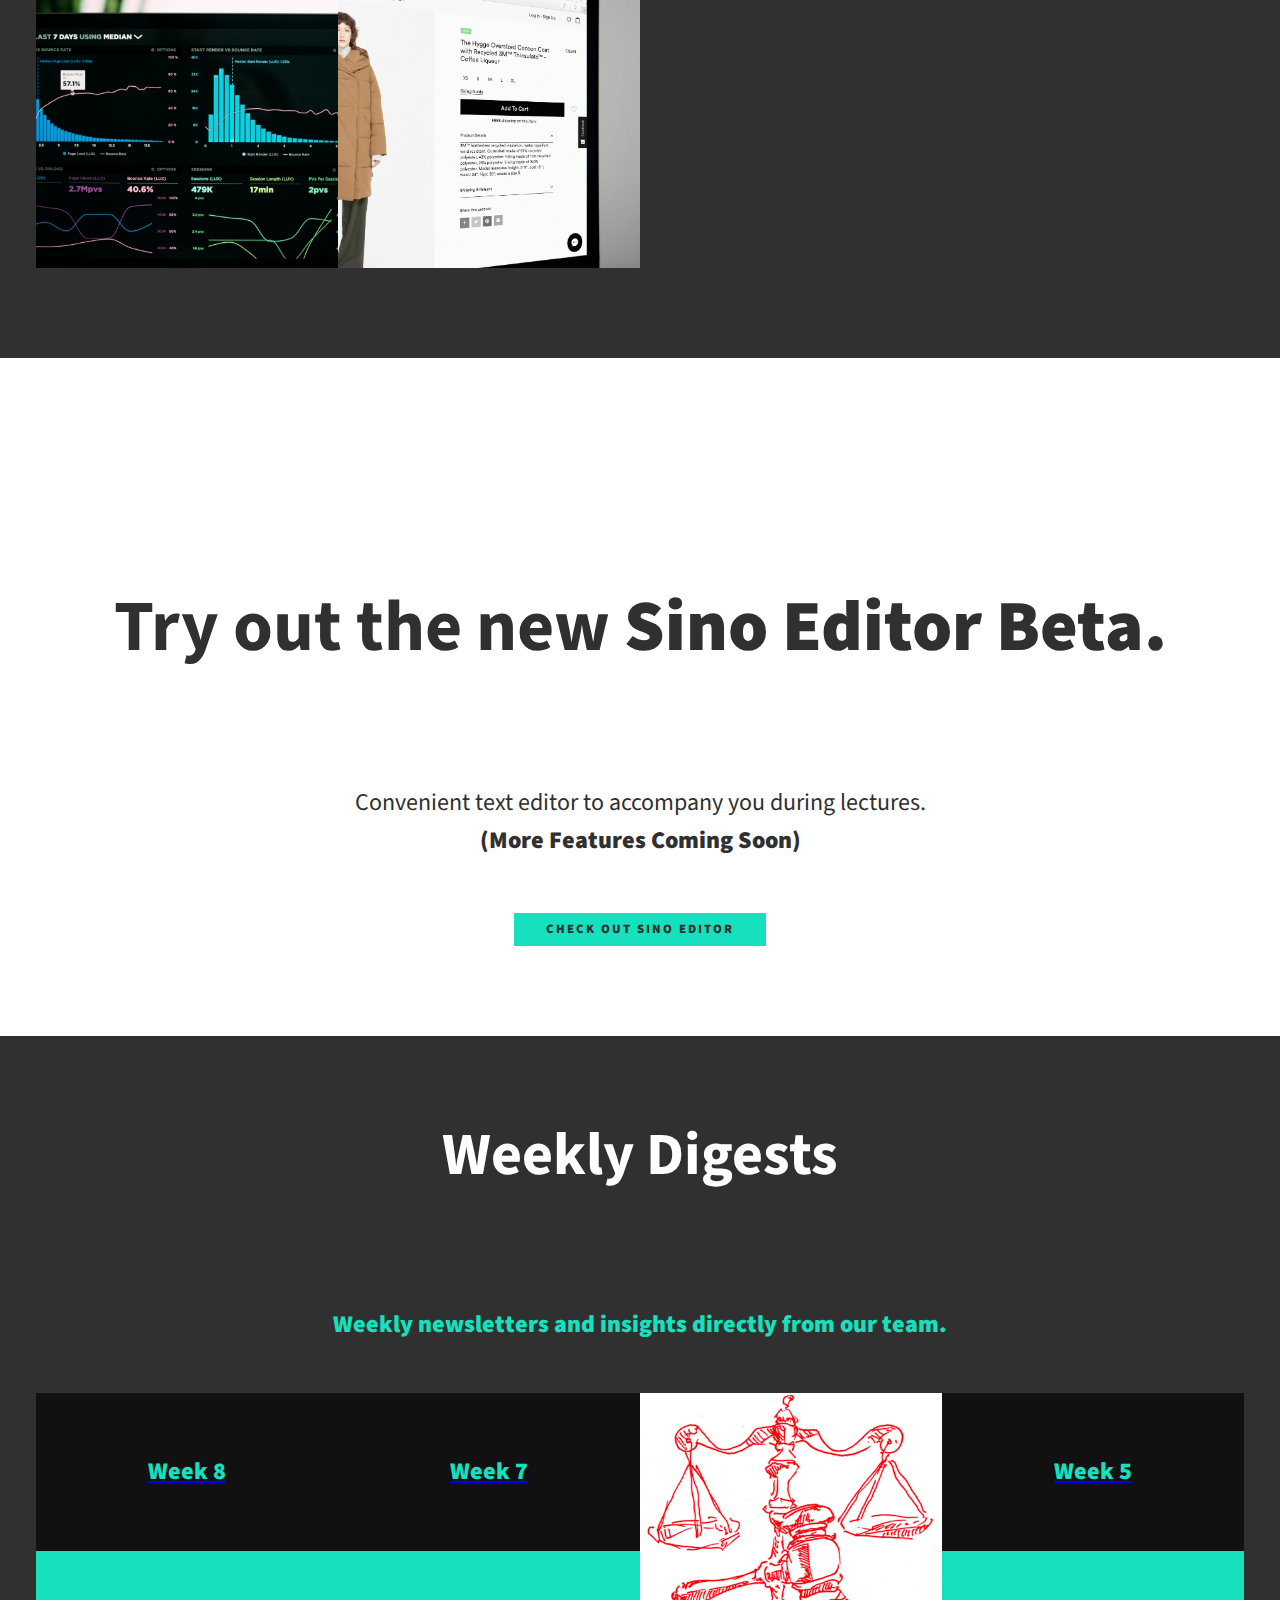
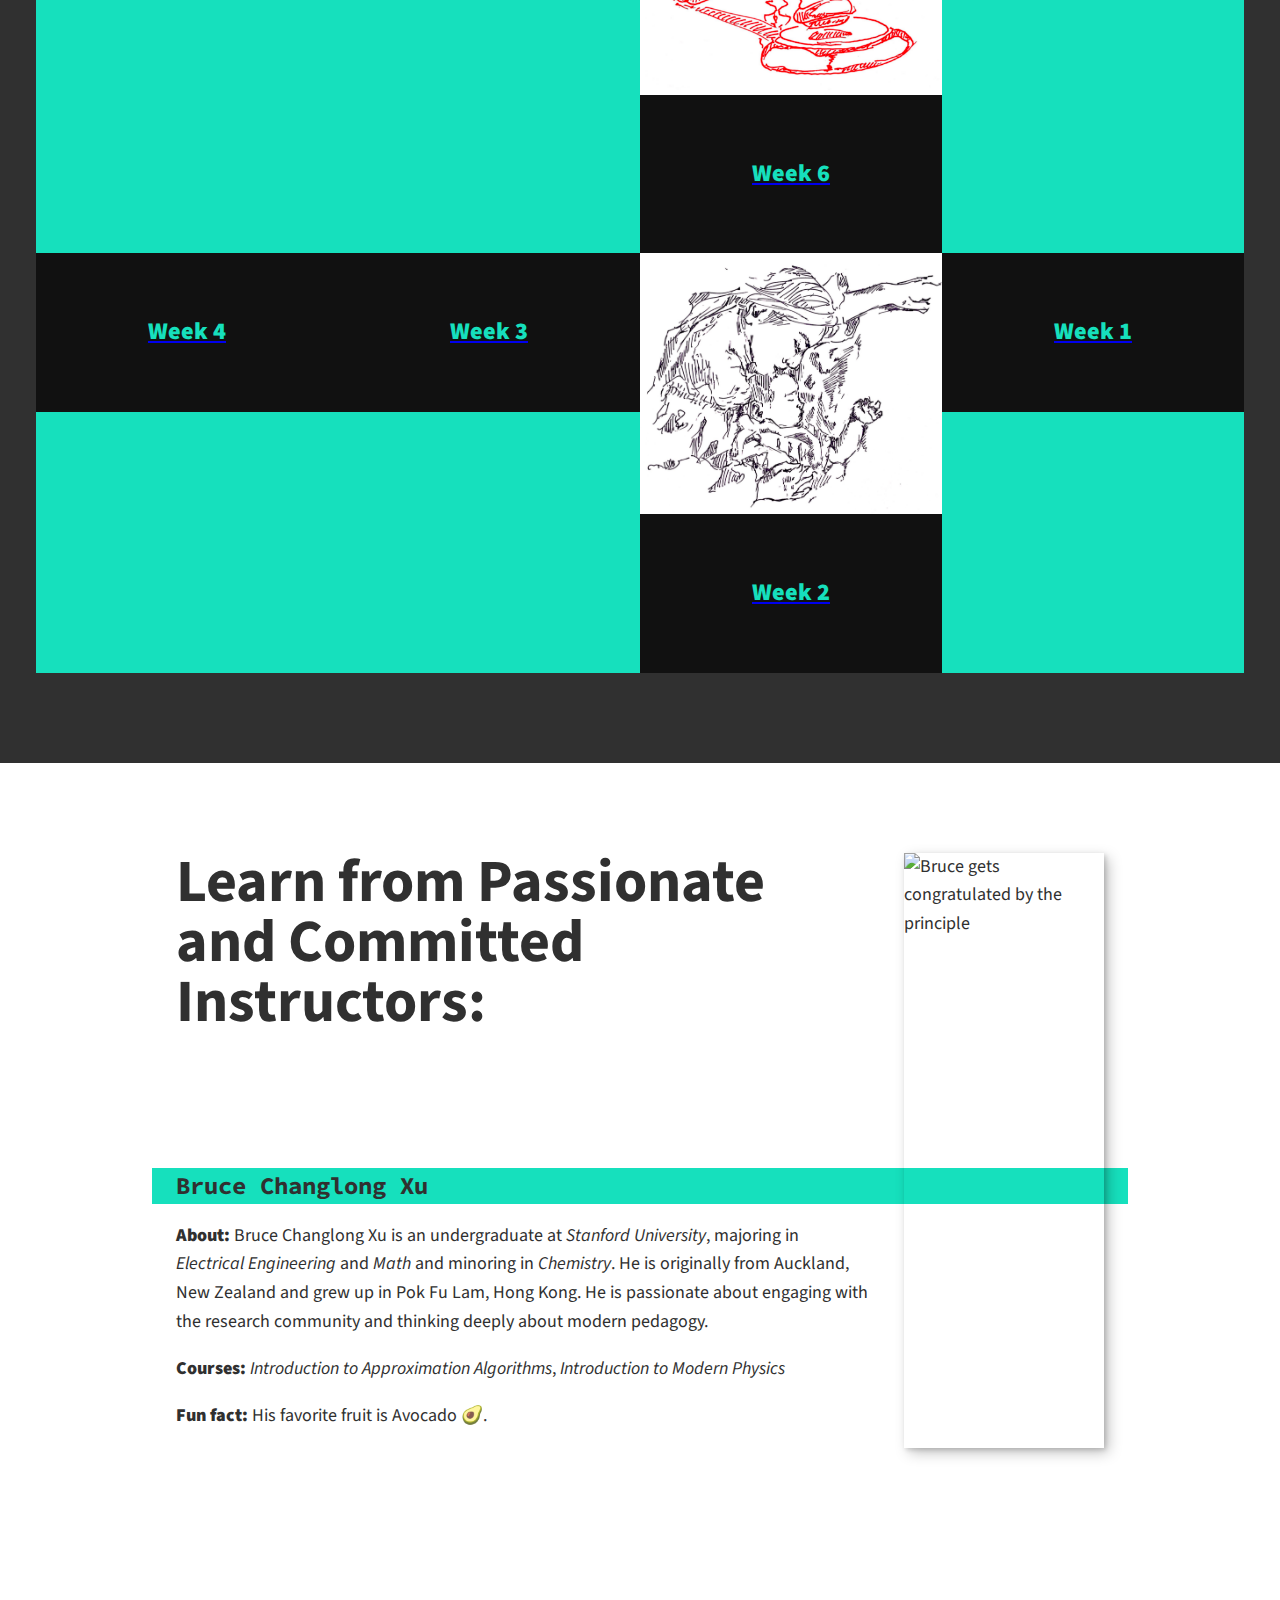
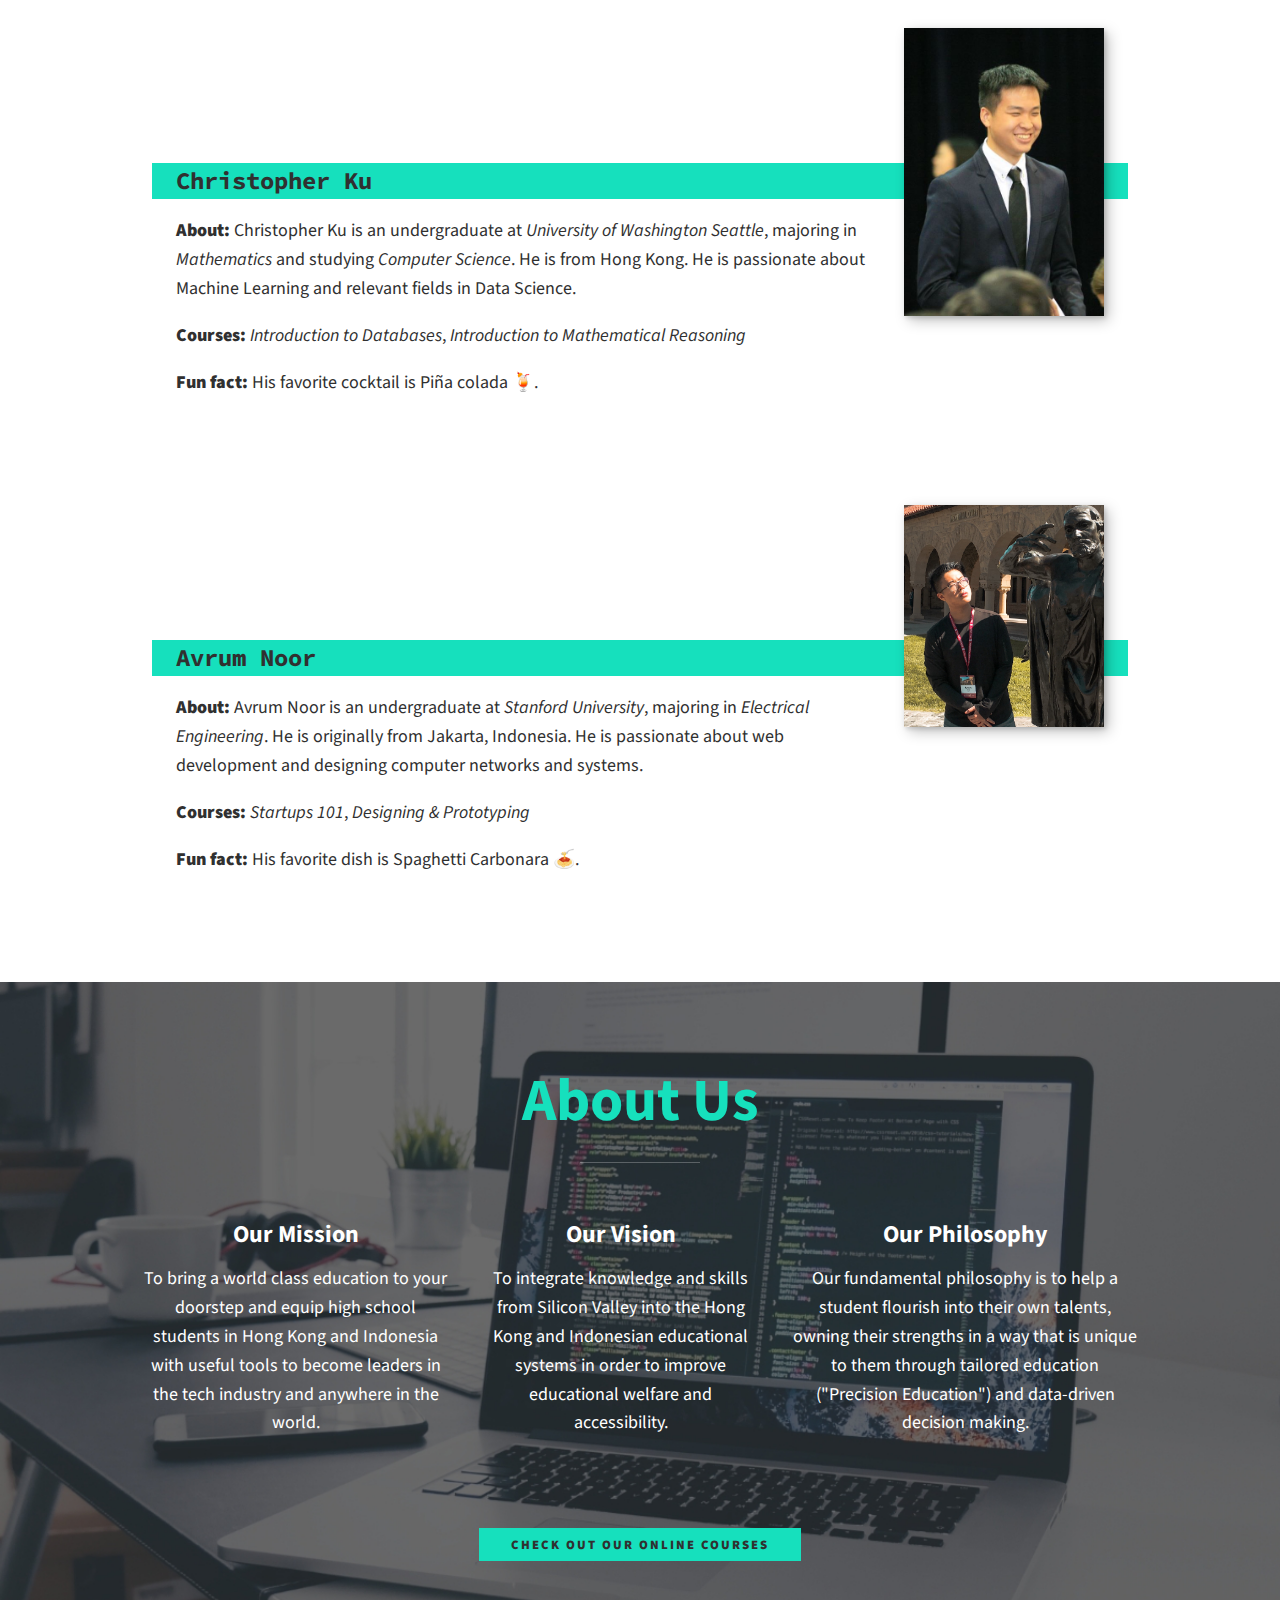
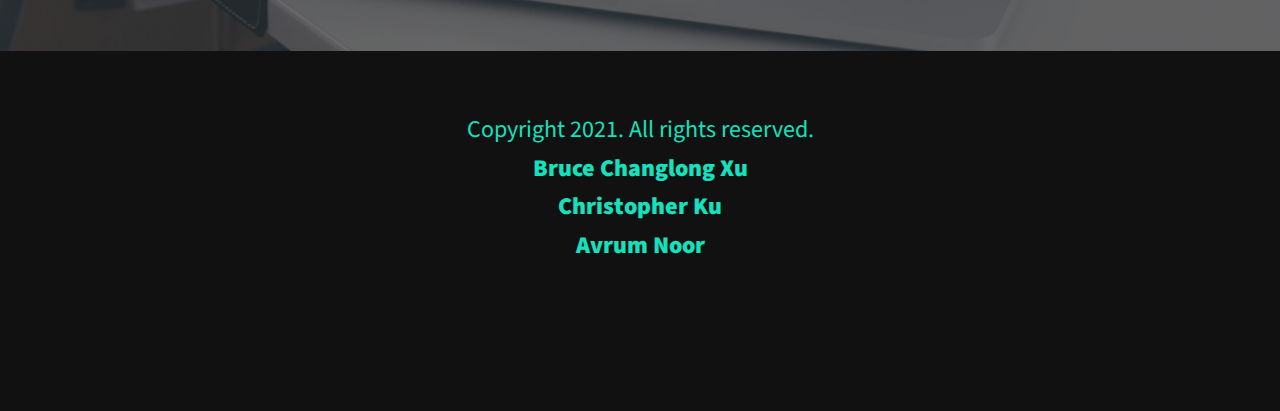
==== commit 2181c709: "Uploading my picture #4" ====
--- a/index.html
+++ b/index.html
@@ -208,7 +208,7 @@
                  <p> <strong>Courses:</strong> <em>Introduction to Databases</em>, <em>Introduction to Mathematical Reasoning</em></p>
                  <p> <strong>Fun fact:</strong> His favorite cocktail is Piña colada 🍹.</p>
             </div>
-            <img src="img/christopher.jpg" alt="Christopher Graduation" class="about-me__img">
+            <img src="img/christopher.JPG" alt="Christopher Graduation" class="about-me__img">
          </section>
 
          <section_2 class="about-me" id="about">
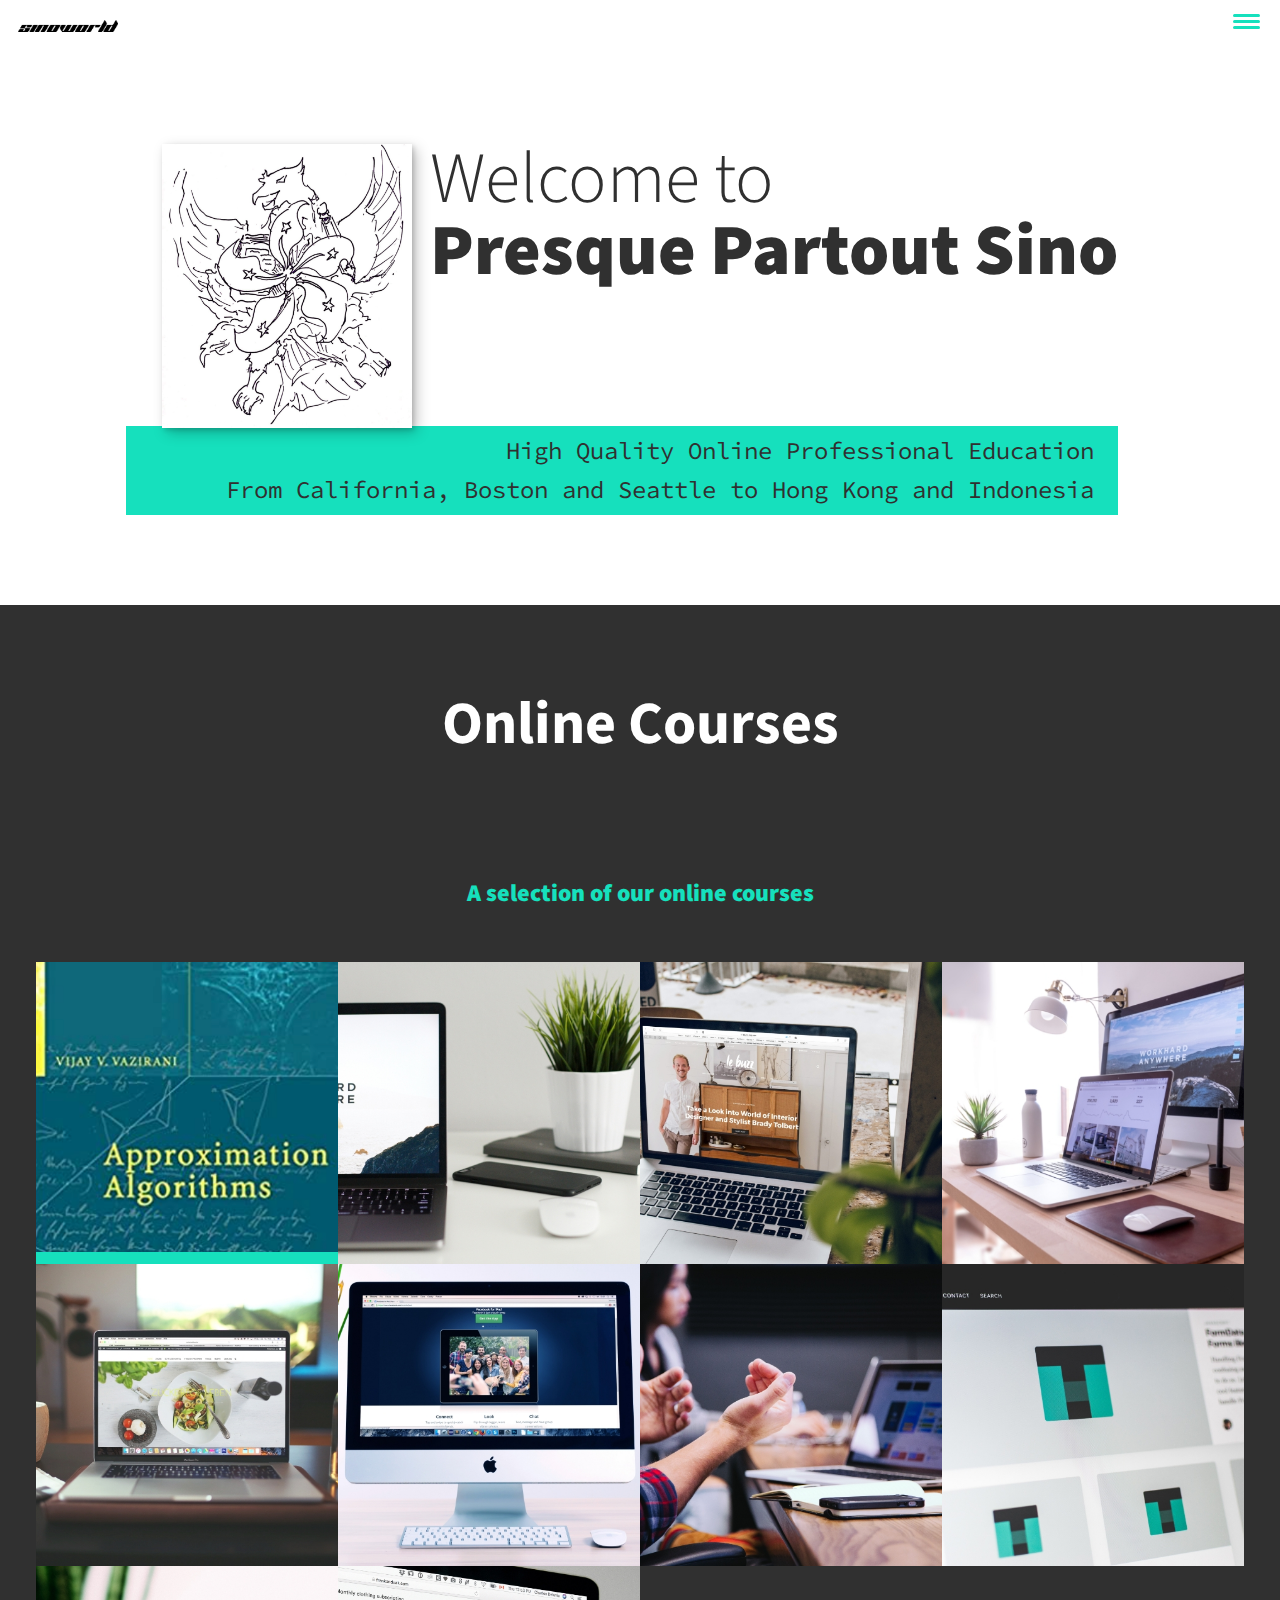
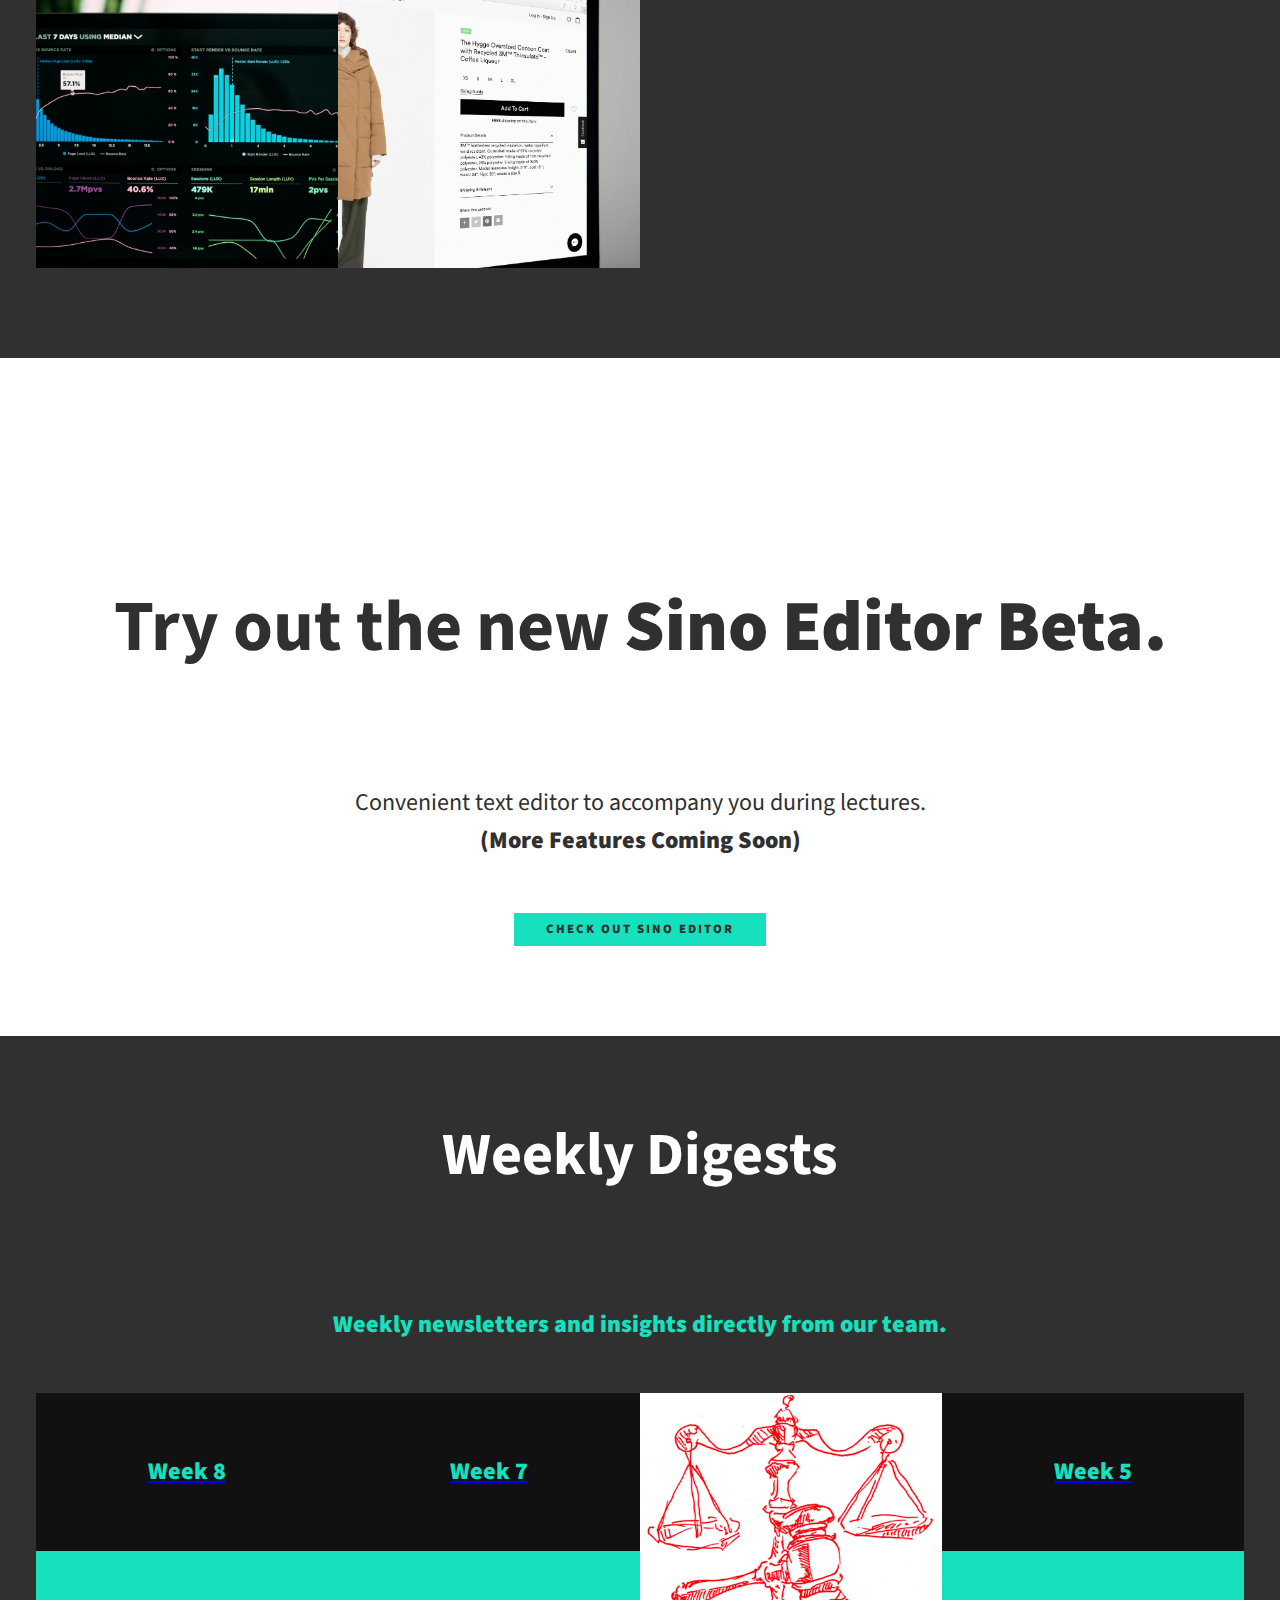
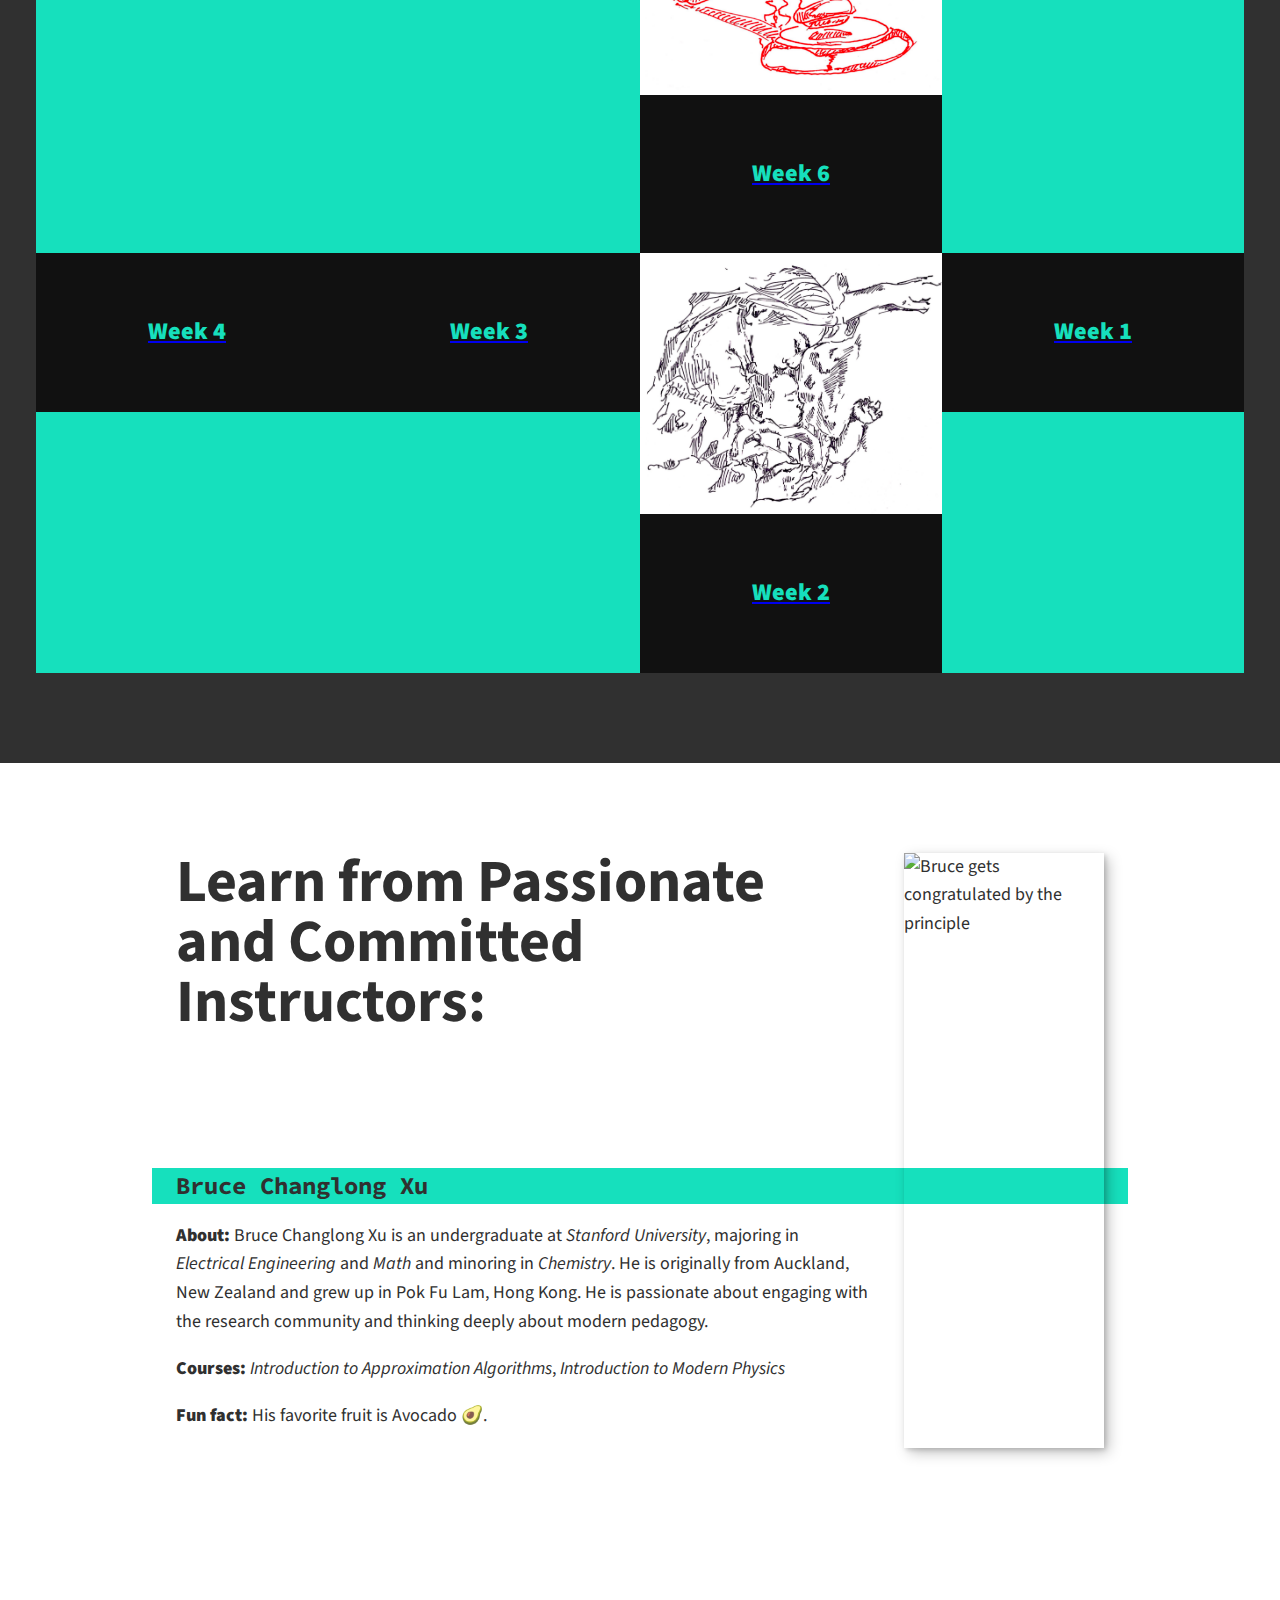
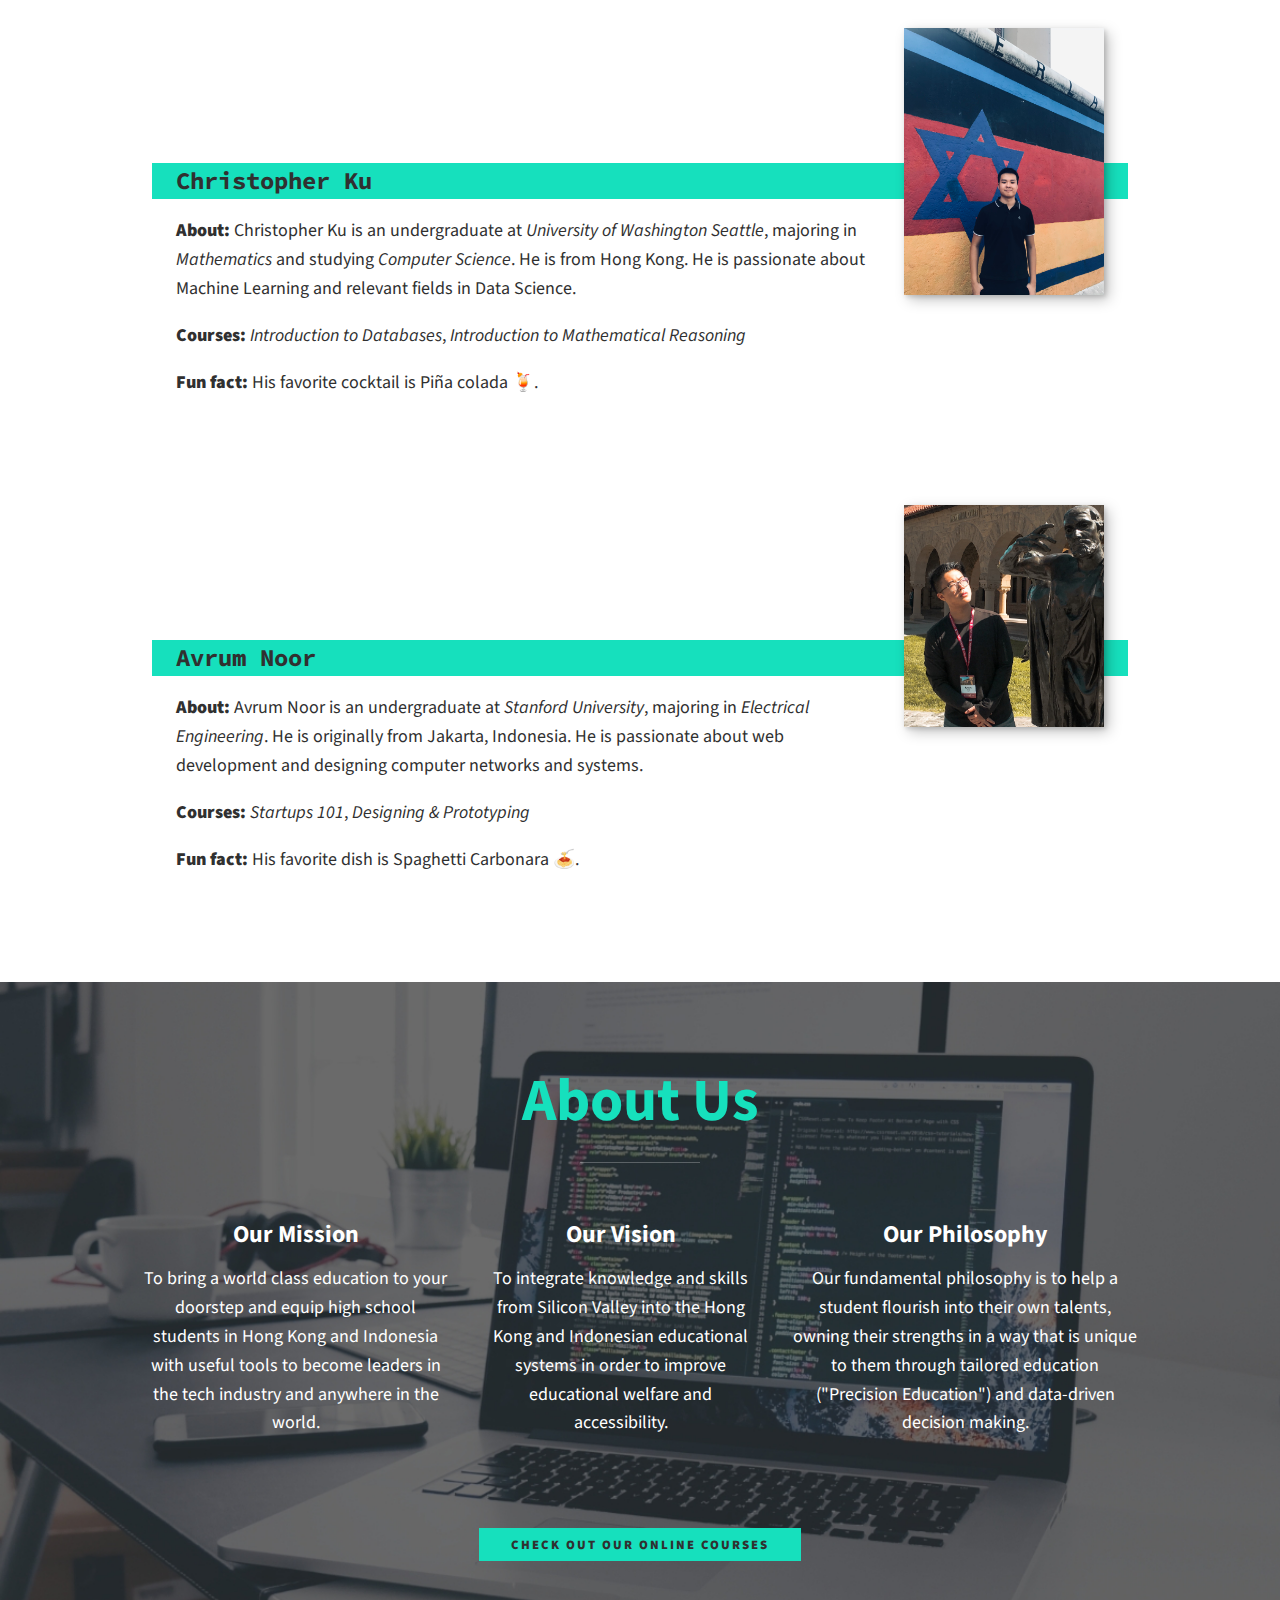
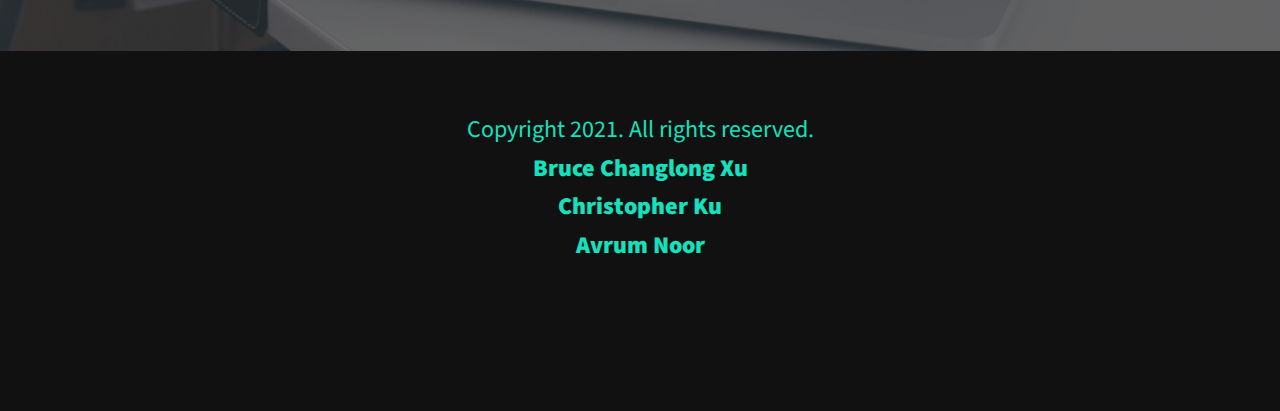
==== commit 7ad95592: "Uploading my picture #5" ====
--- a/index.html
+++ b/index.html
@@ -208,7 +208,7 @@
                  <p> <strong>Courses:</strong> <em>Introduction to Databases</em>, <em>Introduction to Mathematical Reasoning</em></p>
                  <p> <strong>Fun fact:</strong> His favorite cocktail is Piña colada 🍹.</p>
             </div>
-            <img src="img/christopher.JPG" alt="Christopher Graduation" class="about-me__img">
+            <img src="img/chris.jpg" alt="Christopher Graduation" class="about-me__img">
          </section>
 
          <section_2 class="about-me" id="about">
